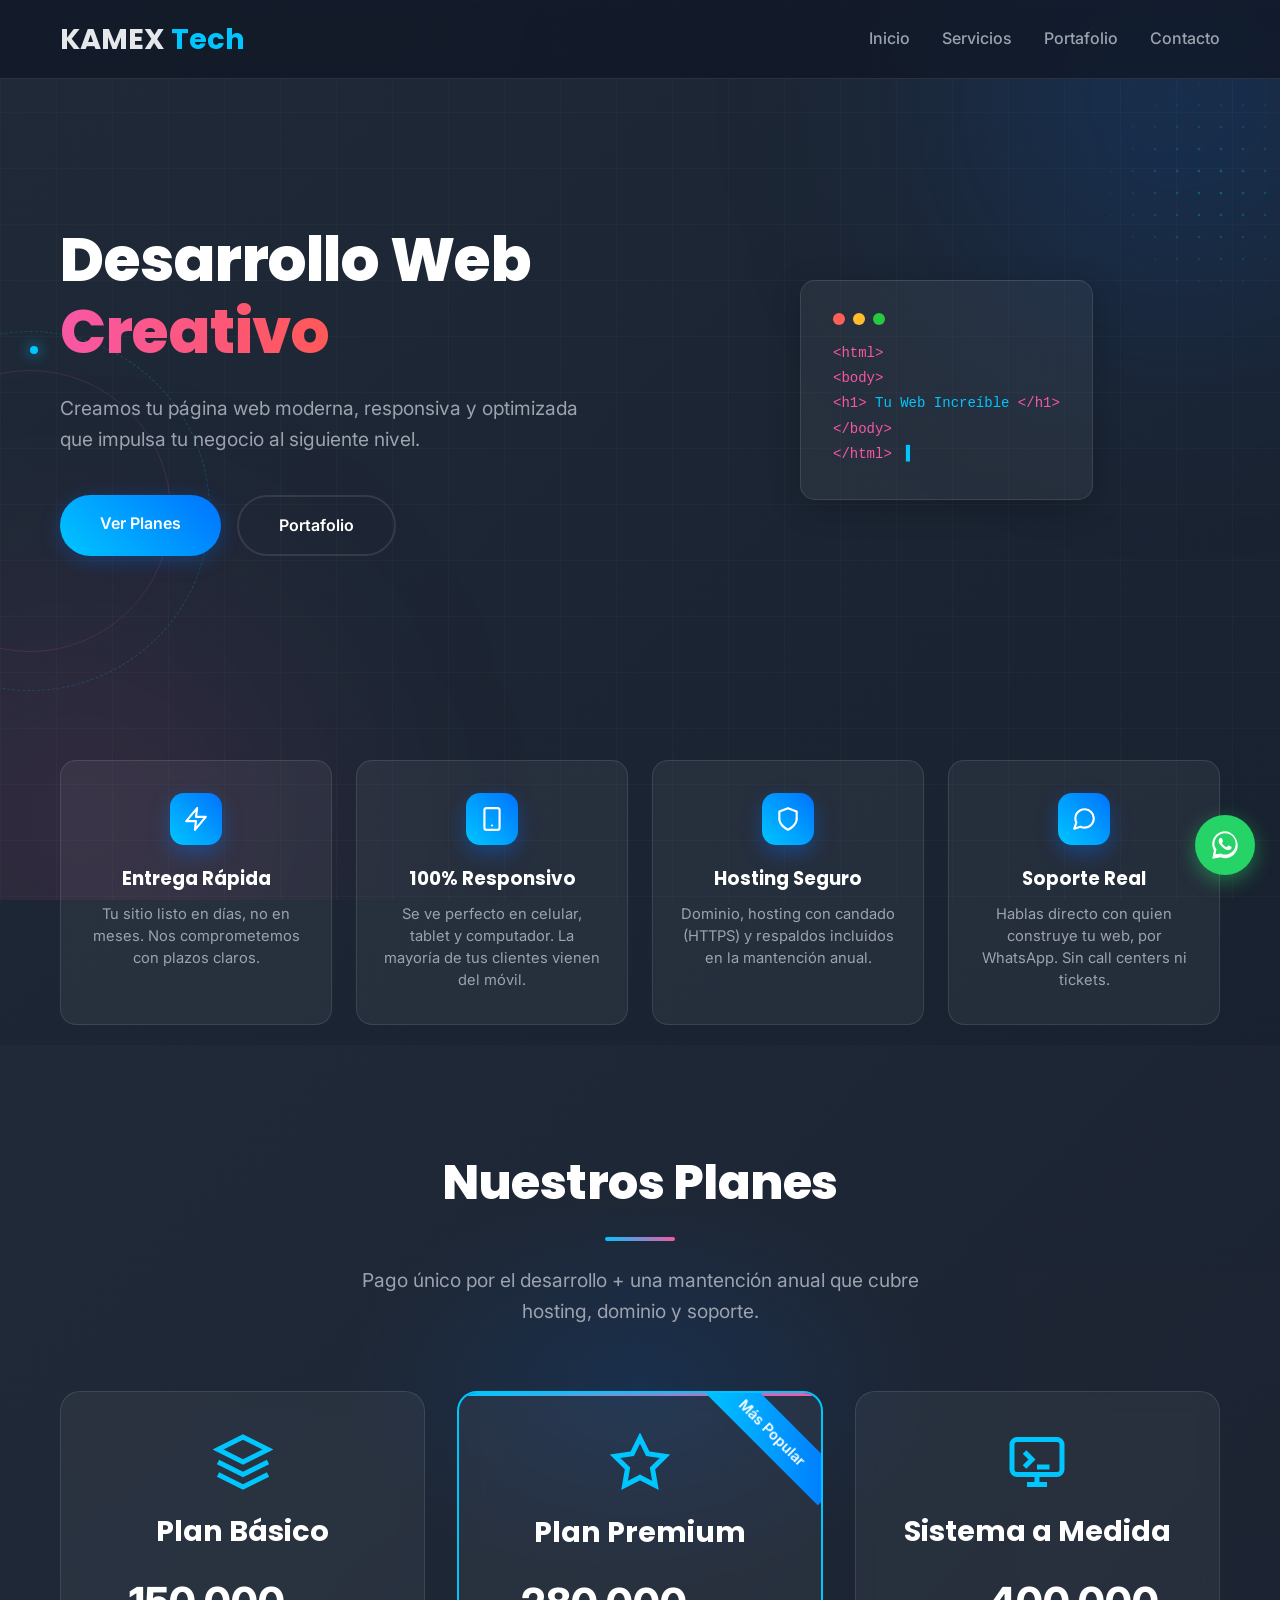
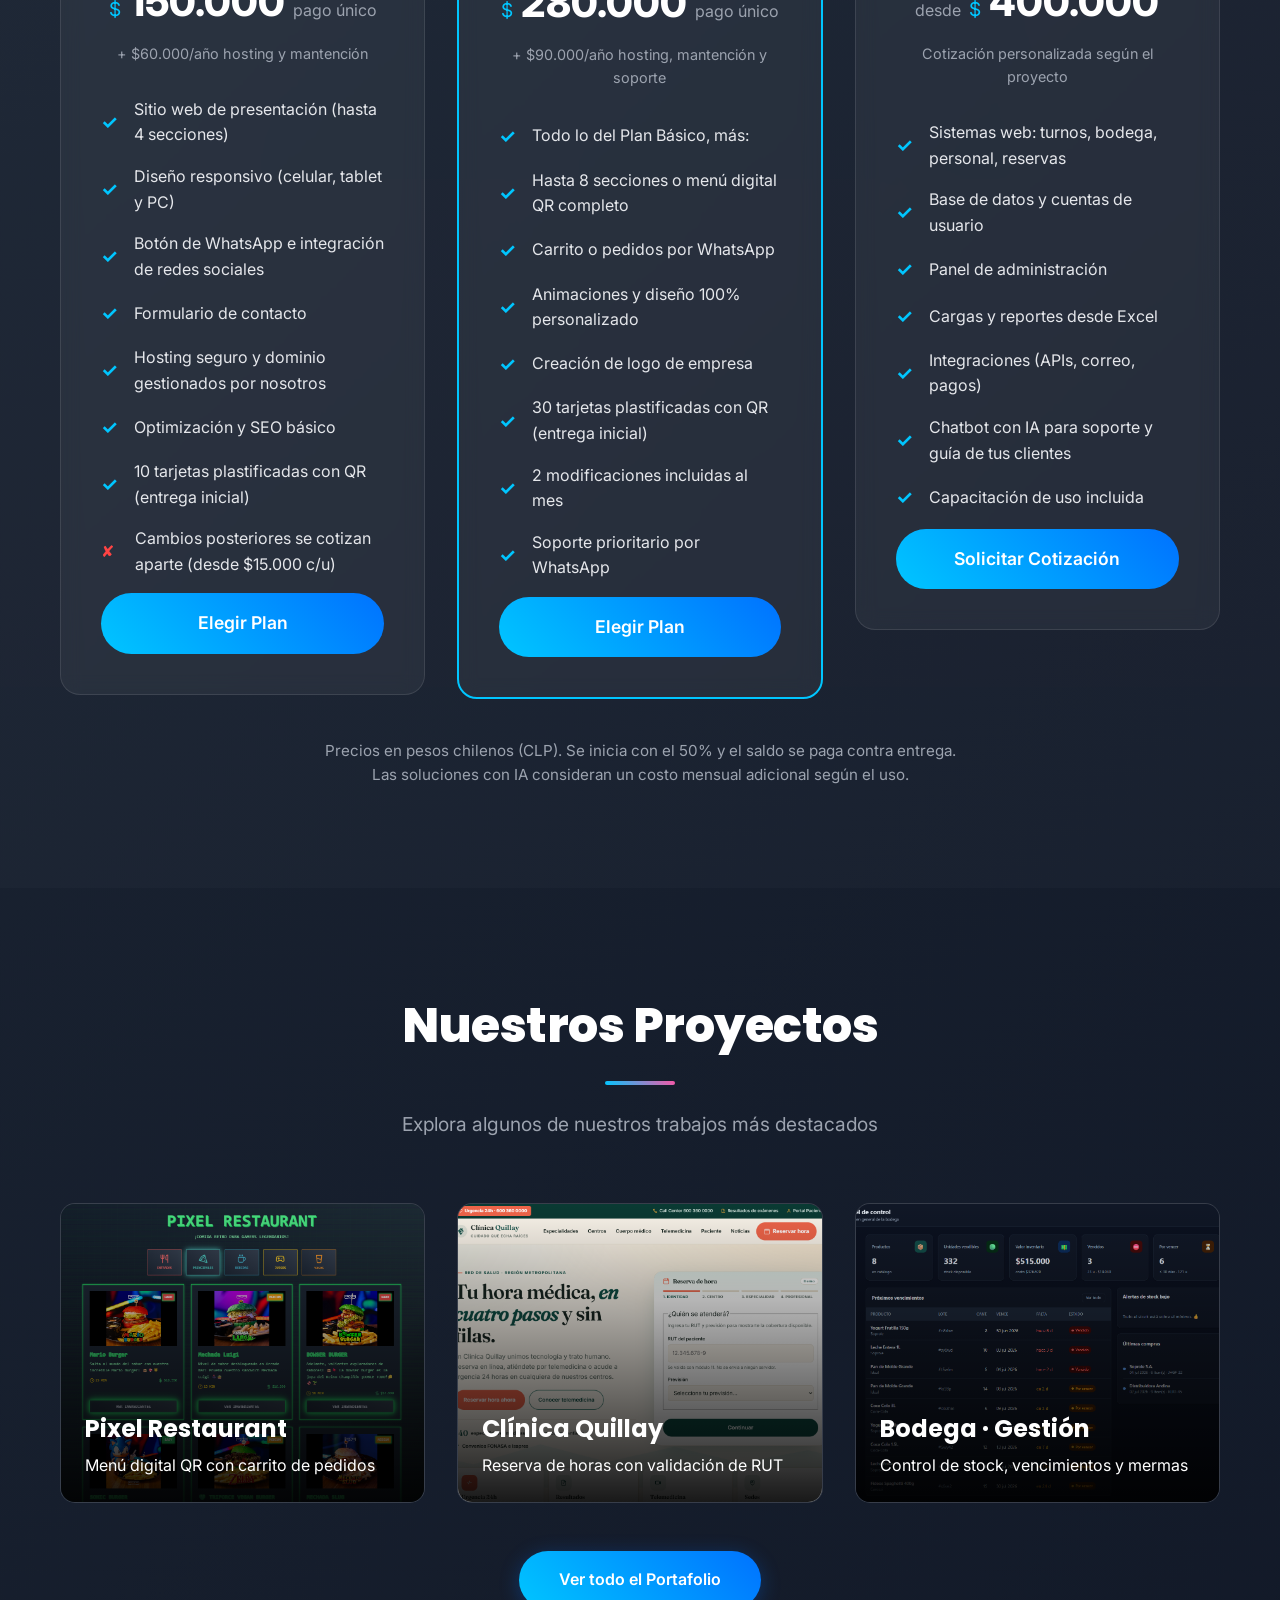
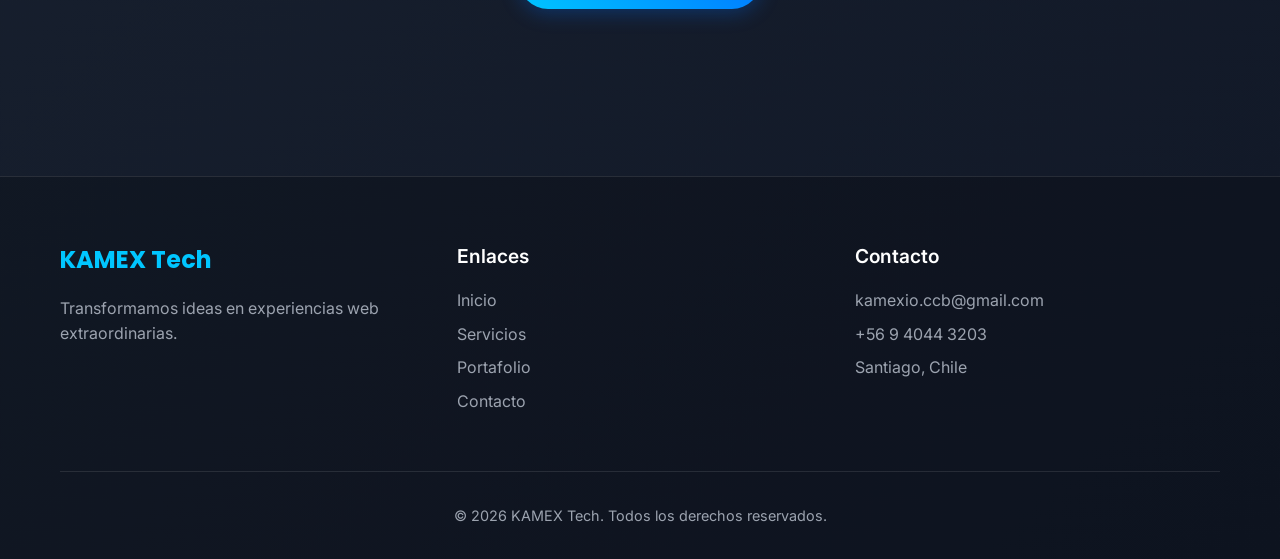
==== index.html @ 1d1eb5c8 "KAMEX Tech: sitio de servicios de desarrollo web con portafolio de proyectos" ====
<!doctype html>
<html lang="es">
	<head>
		<meta charset="UTF-8" />
		<link rel="icon" type="image/png" href="favicon.png" />
		<meta name="viewport" content="width=device-width, initial-scale=1.0" />
		<title>KAMEX Tech - Desarrollo Web y Sistemas a Medida</title>
		<meta name="description" content="Creamos tu página web moderna, responsiva y optimizada: menús digitales QR, sitios comerciales y sistemas de gestión a medida. Santiago, Chile." />
		<meta property="og:title" content="KAMEX Tech - Desarrollo Web y Sistemas a Medida" />
		<meta property="og:description" content="Creamos tu página web moderna, responsiva y optimizada: menús digitales QR, sitios comerciales y sistemas de gestión a medida." />
		<link rel="preconnect" href="https://fonts.googleapis.com">
		<link rel="preconnect" href="https://fonts.gstatic.com" crossorigin>
		<link href="https://fonts.googleapis.com/css2?family=Inter:wght@400;500;600&family=Poppins:wght@600;700;800&display=swap" rel="stylesheet">
		<link rel="stylesheet" href="styles.css?v=5">
	</head>
	<body>
		<div class="background-animation">
			<div class="code-particle">HTML</div>
			<div class="code-particle">CSS</div>
			<div class="code-particle">JS</div>
			<div class="code-particle">React</div>
			<div class="code-particle">Node.js</div>
			<div class="code-particle">PHP</div>
			<div class="code-particle">Python</div>
			<div class="code-particle">Vue</div>
			<div class="code-particle">Angular</div>
			<div class="code-particle">TypeScript</div>
			<div class="code-particle">&lt;/&gt;</div>
			<div class="code-particle">{}</div>
			<div class="code-particle">[]</div>
			<div class="code-particle">()</div>
		</div>

		<header class="header">
			<nav class="nav container">
				<a href="index.html" class="logo">
					<span class="logo-text">KAMEX</span>
					<span class="logo-accent">Tech</span>
				</a>
				<ul class="nav-menu">
					<li><a href="index.html#inicio" class="nav-link">Inicio</a></li>
					<li><a href="index.html#servicios" class="nav-link">Servicios</a></li>
					<li><a href="portfolio.html" class="nav-link">Portafolio</a></li>
					<li><a href="contacto.html" class="nav-link">Contacto</a></li>
				</ul>
				<div class="mobile-menu-toggle">
					<div class="line1"></div>
					<div class="line2"></div>
					<div class="line3"></div>
				</div>
			</nav>
		</header>

		<main>
			<section id="inicio" class="hero">
				<div class="hero-deco deco-ring" aria-hidden="true"></div>
				<div class="hero-deco deco-dots" aria-hidden="true"></div>
				<div class="hero-content container">
					<div class="hero-text">
						<h1 class="hero-title">
							Desarrollo Web
							<span class="gradient-text">Creativo</span>
						</h1>
						<p class="hero-subtitle">
							Creamos tu página web moderna, responsiva y optimizada que impulsa tu negocio al siguiente nivel.
						</p>
						<div class="hero-buttons">
							<a href="#servicios" class="btn btn-primary">Ver Planes</a>
							<a href="portfolio.html" class="btn btn-secondary">Portafolio</a>
						</div>
					</div>
					<div class="hero-visual">
						<div class="floating-card">
							<div class="card-header">
								<div class="card-dots">
									<span class="dot-style red"></span>
									<span class="dot-style yellow"></span>
									<span class="dot-style green"></span>
								</div>
							</div>
							<div class="card-content">
								<div class="code-line">
									<span class="code-tag">&lt;html&gt;</span>
								</div>
								<div class="code-line">
									<span class="code-indent">  </span>
									<span class="code-tag">&lt;body&gt;</span>
								</div>
								<div class="code-line">
									<span class="code-indent">    </span>
									<span class="code-tag">&lt;h1&gt;</span>
									<span class="code-text">Tu Web Increíble</span>
									<span class="code-tag">&lt;/h1&gt;</span>
								</div>
								<div class="code-line">
									<span class="code-indent">  </span>
									<span class="code-tag">&lt;/body&gt;</span>
								</div>
								<div class="code-line">
									<span class="code-tag">&lt;/html&gt;</span>
								</div>
							</div>
						</div>
					</div>
				</div>
			</section>

			<section class="benefits">
				<div class="container">
					<div class="benefits-grid">
						<div class="benefit-card">
							<div class="benefit-icon">
								<svg viewBox="0 0 24 24" fill="none" stroke="currentColor" stroke-width="2" stroke-linecap="round" stroke-linejoin="round"><polygon points="13 2 3 14 12 14 11 22 21 10 12 10 13 2"/></svg>
							</div>
							<h3>Entrega Rápida</h3>
							<p>Tu sitio listo en días, no en meses. Nos comprometemos con plazos claros.</p>
						</div>
						<div class="benefit-card">
							<div class="benefit-icon">
								<svg viewBox="0 0 24 24" fill="none" stroke="currentColor" stroke-width="2" stroke-linecap="round" stroke-linejoin="round"><rect x="5" y="2" width="14" height="20" rx="2" ry="2"/><line x1="12" y1="18" x2="12" y2="18"/></svg>
							</div>
							<h3>100% Responsivo</h3>
							<p>Se ve perfecto en celular, tablet y computador. La mayoría de tus clientes vienen del móvil.</p>
						</div>
						<div class="benefit-card">
							<div class="benefit-icon">
								<svg viewBox="0 0 24 24" fill="none" stroke="currentColor" stroke-width="2" stroke-linecap="round" stroke-linejoin="round"><path d="M12 22s8-4 8-10V5l-8-3-8 3v7c0 6 8 10 8 10z"/></svg>
							</div>
							<h3>Hosting Seguro</h3>
							<p>Dominio, hosting con candado (HTTPS) y respaldos incluidos en la mantención anual.</p>
						</div>
						<div class="benefit-card">
							<div class="benefit-icon">
								<svg viewBox="0 0 24 24" fill="none" stroke="currentColor" stroke-width="2" stroke-linecap="round" stroke-linejoin="round"><path d="M21 11.5a8.38 8.38 0 0 1-.9 3.8 8.5 8.5 0 0 1-7.6 4.7 8.38 8.38 0 0 1-3.8-.9L3 21l1.9-5.7a8.38 8.38 0 0 1-.9-3.8 8.5 8.5 0 0 1 4.7-7.6 8.38 8.38 0 0 1 3.8-.9h.5a8.48 8.48 0 0 1 8 8v.5z"/></svg>
							</div>
							<h3>Soporte Real</h3>
							<p>Hablas directo con quien construye tu web, por WhatsApp. Sin call centers ni tickets.</p>
						</div>
					</div>
				</div>
			</section>

			<section id="servicios" class="services">
				<div class="container">
					<h2 class="section-title">Nuestros Planes</h2>
					<p class="section-subtitle">Pago único por el desarrollo + una mantención anual que cubre hosting, dominio y soporte.</p>

					<div class="plans-grid">
						<div class="plan-card basic">
							<div class="plan-header">
								<div class="plan-icon">
									<svg viewBox="0 0 24 24" fill="none" stroke="currentColor" stroke-width="2">
										<path d="M12 2L2 7l10 5 10-5-10-5z"/>
										<path d="M2 17l10 5 10-5"/>
										<path d="M2 12l10 5 10-5"/>
									</svg>
								</div>
								<h3 class="plan-name">Plan Básico</h3>
								<div class="plan-price">
									<span class="currency">$</span>
									<span class="amount">150.000</span>
									<span class="period">pago único</span>
								</div>
								<p class="plan-price-note">+ $60.000/año hosting y mantención</p>
							</div>
							<div class="plan-features">
								<ul class="features-list">
									<li class="feature"><span class="check">✓</span>Sitio web de presentación (hasta 4 secciones)</li>
									<li class="feature"><span class="check">✓</span>Diseño responsivo (celular, tablet y PC)</li>
									<li class="feature"><span class="check">✓</span>Botón de WhatsApp e integración de redes sociales</li>
									<li class="feature"><span class="check">✓</span>Formulario de contacto</li>
									<li class="feature"><span class="check">✓</span>Hosting seguro y dominio gestionados por nosotros</li>
									<li class="feature"><span class="check">✓</span>Optimización y SEO básico</li>
									<li class="feature"><span class="check">✓</span>10 tarjetas plastificadas con QR (entrega inicial)</li>
									<li class="feature"><span class="cross">✘</span>Cambios posteriores se cotizan aparte (desde $15.000 c/u)</li>
								</ul>
							</div>
							<a href="contacto.html" class="plan-button">Elegir Plan</a>
						</div>

						<div class="plan-card premium featured">
							<div class="featured-badge">Más Popular</div>
							<div class="plan-header">
								<div class="plan-icon">
									<svg viewBox="0 0 24 24" fill="none" stroke="currentColor" stroke-width="2">
										<polygon points="12,2 15.09,8.26 22,9.27 17,14.14 18.18,21.02 12,17.77 5.82,21.02 7,14.14 2,9.27 8.91,8.26"/>
									</svg>
								</div>
								<h3 class="plan-name">Plan Premium</h3>
								<div class="plan-price">
									<span class="currency">$</span>
									<span class="amount">280.000</span>
									<span class="period">pago único</span>
								</div>
								<p class="plan-price-note">+ $90.000/año hosting, mantención y soporte</p>
							</div>
							<div class="plan-features">
								<ul class="features-list">
									<li class="feature"><span class="check">✓</span>Todo lo del Plan Básico, más:</li>
									<li class="feature"><span class="check">✓</span>Hasta 8 secciones o menú digital QR completo</li>
									<li class="feature"><span class="check">✓</span>Carrito o pedidos por WhatsApp</li>
									<li class="feature"><span class="check">✓</span>Animaciones y diseño 100% personalizado</li>
									<li class="feature"><span class="check">✓</span>Creación de logo de empresa</li>
									<li class="feature"><span class="check">✓</span>30 tarjetas plastificadas con QR (entrega inicial)</li>
									<li class="feature"><span class="check">✓</span>2 modificaciones incluidas al mes</li>
									<li class="feature"><span class="check">✓</span>Soporte prioritario por WhatsApp</li>
								</ul>
							</div>
							<a href="contacto.html" class="plan-button">Elegir Plan</a>
						</div>

						<div class="plan-card custom">
							<div class="plan-header">
								<div class="plan-icon">
									<svg viewBox="0 0 24 24" fill="none" stroke="currentColor" stroke-width="2">
										<rect x="2" y="3" width="20" height="14" rx="2"/>
										<line x1="8" y1="21" x2="16" y2="21"/>
										<line x1="12" y1="17" x2="12" y2="21"/>
										<polyline points="7 8 10 11 7 14"/>
										<line x1="12" y1="14" x2="17" y2="14"/>
									</svg>
								</div>
								<h3 class="plan-name">Sistema a Medida</h3>
								<div class="plan-price">
									<span class="period">desde</span>
									<span class="currency">$</span>
									<span class="amount">400.000</span>
								</div>
								<p class="plan-price-note">Cotización personalizada según el proyecto</p>
							</div>
							<div class="plan-features">
								<ul class="features-list">
									<li class="feature"><span class="check">✓</span>Sistemas web: turnos, bodega, personal, reservas</li>
									<li class="feature"><span class="check">✓</span>Base de datos y cuentas de usuario</li>
									<li class="feature"><span class="check">✓</span>Panel de administración</li>
									<li class="feature"><span class="check">✓</span>Cargas y reportes desde Excel</li>
									<li class="feature"><span class="check">✓</span>Integraciones (APIs, correo, pagos)</li>
									<li class="feature"><span class="check">✓</span>Chatbot con IA para soporte y guía de tus clientes</li>
									<li class="feature"><span class="check">✓</span>Capacitación de uso incluida</li>
								</ul>
							</div>
							<a href="contacto.html" class="plan-button">Solicitar Cotización</a>
						</div>
					</div>

					<p class="plans-note">Precios en pesos chilenos (CLP). Se inicia con el 50% y el saldo se paga contra entrega.<br>Las soluciones con IA consideran un costo mensual adicional según el uso.</p>
				</div>
			</section>

			<section id="portafolio" class="portfolio">
				<div class="container">
					<h2 class="section-title">Nuestros Proyectos</h2>
					<p class="section-subtitle">Explora algunos de nuestros trabajos más destacados</p>

					<div class="portfolio-grid-home">
						<a href="portfolio.html" class="portfolio-item">
							<div class="portfolio-image"
							style="background-image: url('Imagenes portafolio/ArcadeBar.png');">
								<div class="portfolio-overlay">
									<div class="portfolio-info">
										<h3>Pixel Restaurant</h3>
										<p>Menú digital QR con carrito de pedidos</p>
									</div>
								</div>
							</div>
						</a>

						<a href="portfolio.html" class="portfolio-item">
							<div class="portfolio-image"
							style="background-image: url('Imagenes portafolio/hospital.png');">
								<div class="portfolio-overlay">
									<div class="portfolio-info">
										<h3>Clínica Quillay</h3>
										<p>Reserva de horas con validación de RUT</p>
									</div>
								</div>
							</div>
						</a>

						<a href="portfolio.html" class="portfolio-item">
							<div class="portfolio-image"
							style="background-image: url('Imagenes portafolio/GestorBodega.png');">
								<div class="portfolio-overlay">
									<div class="portfolio-info">
										<h3>Bodega · Gestión</h3>
										<p>Control de stock, vencimientos y mermas</p>
									</div>
								</div>
							</div>
						</a>
					</div>
					<div class="portfolio-cta">
						<a href="portfolio.html" class="btn btn-primary">Ver todo el Portafolio</a>
					</div>
				</div>
			</section>
		</main>

		<footer class="footer">
			<div class="container">
				<div class="footer-content">
					<div class="footer-section">
						<a href="index.html" class="footer-logo">
							<span class="logo-text">KAMEX</span>
							<span class="logo-accent">Tech</span>
						</a>
						<p class="footer-description">
							Transformamos ideas en experiencias web extraordinarias.
						</p>
					</div>
					<div class="footer-section">
						<span class="footer-title">Enlaces</span>
						<ul class="footer-links">
							<li><a href="index.html#inicio">Inicio</a></li>
							<li><a href="index.html#servicios">Servicios</a></li>
							<li><a href="portfolio.html">Portafolio</a></li>
							<li><a href="contacto.html">Contacto</a></li>
						</ul>
					</div>
					<div class="footer-section">
						<span class="footer-title">Contacto</span>
						<ul class="footer-links">
							<li>kamexio.ccb@gmail.com</li>
							<li>+56 9 4044 3203</li>
							<li>Santiago, Chile</li>
						</ul>
					</div>
				</div>
				<div class="footer-bottom">
					<p>&copy; 2026 KAMEX Tech. Todos los derechos reservados.</p>
				</div>
			</div>
		</footer>

		<a href="https://wa.me/56940443203?text=Hola%20KAMEX%2C%20quiero%20cotizar%20una%20p%C3%A1gina%20web" class="whatsapp-float" target="_blank" rel="noopener noreferrer" aria-label="Escríbenos por WhatsApp">
			<svg viewBox="0 0 32 32" fill="currentColor" xmlns="http://www.w3.org/2000/svg"><path d="M16 3C9.4 3 4 8.4 4 15c0 2.1.6 4.2 1.6 6L4 29l8.2-1.5c1.2.6 2.5.9 3.8.9 6.6 0 12-5.4 12-12S22.6 3 16 3zm0 22c-1.2 0-2.4-.3-3.5-.8l-.6-.3-4.9.9 1-4.7-.3-.6C6.6 18 6 16.5 6 15 6 9.5 10.5 5 16 5s10 4.5 10 10-4.5 10-10 10zm5.5-7.5c-.3-.2-1.8-.9-2-1-.3-.1-.5-.2-.7.2s-.8 1-.9 1.1c-.2.2-.3.2-.6.1-.3-.2-1.3-.5-2.4-1.5-.9-.8-1.5-1.8-1.7-2.1-.2-.3 0-.5.1-.6l.5-.5c.2-.2.2-.3.3-.5.1-.2 0-.4 0-.5-.1-.2-.7-1.7-1-2.3-.2-.6-.5-.5-.7-.5h-.6c-.2 0-.5.1-.8.4-.3.3-1 1-1 2.5s1.1 2.9 1.2 3.1c.2.2 2.1 3.2 5.1 4.5.7.3 1.3.5 1.7.6.7.2 1.4.2 1.9.1.6-.1 1.8-.7 2-1.4.3-.7.3-1.3.2-1.4-.1-.1-.3-.2-.6-.3z"/></svg>
		</a>

		<script src="script.js?v=4"></script>
	</body>
</html>
---- styles.css ----
/* Reset y configuración base */
* {
  margin: 0;
  padding: 0;
  box-sizing: border-box;
}

/* Se registran como <color> para que el navegador pueda interpolarlas
   suavemente en la animación de abajo (sin esto, el cambio sería un salto brusco) */
@property --primary-color {
  syntax: '<color>';
  inherits: true;
  initial-value: #00c6ff;
}
@property --secondary-color {
  syntax: '<color>';
  inherits: true;
  initial-value: #0072ff;
}

:root {
  --primary-color: #00c6ff;
  --secondary-color: #0072ff;
  --accent-color: #f857a6;
  --accent-color-2: #ff5858;
  --bg-gradient: linear-gradient(135deg, #1f2937 0%, #111827 100%);
  --text-color: #e5e7eb;
  --text-muted-color: #9ca3af;
  --card-bg: rgba(255, 255, 255, 0.05);
  --card-border: rgba(255, 255, 255, 0.1);
  --header-bg: rgba(17, 24, 39, 0.8);
  animation: colorPulse 8s ease infinite;
}

/* Todo lo que usa --primary-color/--secondary-color (textos, íconos, bordes,
   botones) respira entre azul y rosa/rojo al mismo ritmo que "Creativo" */
@keyframes colorPulse {
  0%,
  100% {
    --primary-color: #00c6ff;
    --secondary-color: #0072ff;
  }
  50% {
    --primary-color: #f857a6;
    --secondary-color: #ff5858;
  }
}

html {
  scroll-behavior: smooth;
  scroll-padding-top: 90px;
  scrollbar-color: #0072ff #0d1220;
  scrollbar-width: thin;
}

body {
  font-family: 'Inter', 'Segoe UI', 'Roboto', 'Helvetica Neue', sans-serif;
  line-height: 1.6;
  color: var(--text-color);
  overflow-x: hidden;
  background: var(--bg-gradient);
  -webkit-font-smoothing: antialiased;
  -moz-osx-font-smoothing: grayscale;
  text-rendering: optimizeLegibility;
}

/* Grilla técnica sutil que rellena todo el fondo */
body::before {
  content: '';
  position: fixed;
  inset: 0;
  background-image:
    linear-gradient(rgba(255, 255, 255, 0.025) 1px, transparent 1px),
    linear-gradient(90deg, rgba(255, 255, 255, 0.025) 1px, transparent 1px);
  background-size: 56px 56px;
  pointer-events: none;
  z-index: -2;
}

::selection {
  background: rgba(0, 198, 255, 0.35);
  color: #fff;
}

/* Scrollbar personalizada */
::-webkit-scrollbar {
  width: 10px;
}
::-webkit-scrollbar-track {
  background: #0d1220;
}
::-webkit-scrollbar-thumb {
  background: linear-gradient(180deg, var(--primary-color), var(--secondary-color));
  border-radius: 5px;
}
::-webkit-scrollbar-thumb:hover {
  background: var(--primary-color);
}

h1, h2, h3,
.logo,
.footer-logo,
.hero-title,
.section-title,
.plan-name {
  font-family: 'Poppins', 'Segoe UI', sans-serif;
}

.container {
  max-width: 1200px;
  margin: 0 auto;
  padding: 0 20px;
}

a {
  text-decoration: none;
  color: var(--primary-color);
  transition: color 0.3s ease;
}

a:hover {
  color: var(--accent-color);
}

/* Animación de fondo */
.background-animation {
  position: fixed;
  top: 0;
  left: 0;
  width: 100%;
  height: 100%;
  z-index: -1;
  overflow: hidden;
  pointer-events: none; /* no interfiere con clicks */
  background: transparent; /* ✅ no tapa el fondo */
}

/* Orbes de luz difusa en las esquinas — rellenan los costados en PC */
.background-animation::before,
.background-animation::after {
  content: '';
  position: absolute;
  width: 560px;
  height: 560px;
  border-radius: 50%;
  filter: blur(130px);
}
.background-animation::before {
  top: -180px;
  right: -180px;
  background: radial-gradient(circle, rgba(0, 114, 255, 0.28), transparent 70%);
}
.background-animation::after {
  bottom: -200px;
  left: -200px;
  background: radial-gradient(circle, rgba(248, 87, 166, 0.2), transparent 70%);
}

.code-particle {
  position: absolute;
  top: -50px; /* empiezan arriba */
  font-family: 'Fira Code', 'Courier New', monospace;
  font-size: 0.8rem;
  color: rgba(0, 198, 255, 0.38);
  text-shadow: 0 0 14px rgba(0, 198, 255, 0.25);
  opacity: 0.45;
  animation: fall linear infinite;
}

/* Animación de caída */
@keyframes fall {
  from {
    transform: translateY(-50px);
    opacity: 0.45;
  }
  to {
    transform: translateY(110vh);
    opacity: 0;
  }
}

/* Header */
.header {
  position: fixed;
  top: 0;
  left: 0;
  width: 100%;
  background: var(--header-bg);
  backdrop-filter: blur(10px);
  z-index: 1000;
  padding: 1rem 0;
  transition: background-color 0.3s ease, box-shadow 0.3s ease;
  border-bottom: 1px solid var(--card-border);
}

.header.scrolled {
  box-shadow: 0 2px 20px rgba(0, 0, 0, 0.2);
}

.nav {
  display: flex;
  justify-content: space-between;
  align-items: center;
}

.logo {
  font-size: 1.8rem;
  font-weight: bold;
  color: var(--text-color);
}

.logo-accent {
  color: var(--primary-color);
}

.nav-menu {
  display: flex;
  list-style: none;
  gap: 2rem;
}

.nav-link {
  color: var(--text-muted-color);
  font-weight: 500;
  transition: color 0.3s ease;
  position: relative;
  padding-bottom: 5px;
}

.nav-link:hover,
.nav-link.active {
  color: var(--text-color);
}

.nav-link::after {
  content: '';
  position: absolute;
  bottom: 0;
  left: 0;
  width: 0;
  height: 2px;
  background: linear-gradient(90deg, var(--primary-color), var(--accent-color));
  border-radius: 2px;
  transition: width 0.3s ease;
}

.nav-link:hover::after,
.nav-link.active::after {
  width: 100%;
}

.mobile-menu-toggle {
  display: none;
  flex-direction: column;
  gap: 5px;
  cursor: pointer;
  z-index: 1001;
}

.mobile-menu-toggle div {
  width: 25px;
  height: 3px;
  background-color: var(--text-color);
  border-radius: 3px;
  transition: all 0.3s ease;
}

.mobile-menu-toggle.active .line1 {
  transform: rotate(-45deg) translate(-5px, 6px);
}
.mobile-menu-toggle.active .line2 {
  opacity: 0;
}
.mobile-menu-toggle.active .line3 {
  transform: rotate(45deg) translate(-5px, -6px);
}

/* Hero Section */
.hero {
  min-height: 80vh;
  display: flex;
  align-items: center;
  padding: 120px 0 60px;
  position: relative;
}
.hero-content {
  position: relative;
  z-index: 1;
}

/* Decoración lateral del hero (solo PC) */
.hero-deco {
  position: absolute;
  pointer-events: none;
  z-index: 0;
}
.deco-ring {
  width: 360px;
  height: 360px;
  left: -150px;
  bottom: 4%;
  border: 1.5px dashed color-mix(in srgb, var(--primary-color) 22%, transparent);
  border-radius: 50%;
  animation: spinSlow 45s linear infinite;
}
.deco-ring::before {
  content: '';
  position: absolute;
  inset: 38px;
  border: 1px solid rgba(248, 87, 166, 0.16);
  border-radius: 50%;
}
.deco-ring::after {
  content: '';
  position: absolute;
  top: 14px;
  left: 50%;
  width: 8px;
  height: 8px;
  border-radius: 50%;
  background: var(--primary-color);
  box-shadow: 0 0 14px var(--primary-color);
}
.deco-dots {
  right: -50px;
  top: 10%;
  width: 230px;
  height: 230px;
  background-image: radial-gradient(rgba(0, 198, 255, 0.35) 1.5px, transparent 1.6px);
  background-size: 22px 22px;
  -webkit-mask-image: radial-gradient(circle at center, black, transparent 75%);
  mask-image: radial-gradient(circle at center, black, transparent 75%);
  animation: floatCard 9s ease-in-out infinite;
}
@keyframes spinSlow {
  to {
    transform: rotate(360deg);
  }
}
@keyframes fadeUp {
  from {
    opacity: 0;
    transform: translateY(28px);
  }
  to {
    opacity: 1;
    transform: translateY(0);
  }
}

.hero-content {
  display: grid;
  grid-template-columns: 1fr 1fr;
  gap: 4rem;
  align-items: center;
}

.hero-title {
  font-size: 3.8rem;
  font-weight: 800;
  line-height: 1.2;
  letter-spacing: -0.5px;
  margin-bottom: 1.5rem;
  color: white;
  animation: fadeUp 0.8s cubic-bezier(0.22, 1, 0.36, 1) both;
}

.gradient-text {
  background: linear-gradient(90deg, var(--accent-color), var(--accent-color-2), var(--primary-color), var(--accent-color));
  background-size: 300% 100%;
  background-clip: text;
  -webkit-background-clip: text;
  -webkit-text-fill-color: transparent;
  animation: gradientShift 8s ease infinite;
}

@keyframes gradientShift {
  0%,
  100% {
    background-position: 0% 50%;
  }
  50% {
    background-position: 100% 50%;
  }
}

.hero-subtitle {
  font-size: 1.2rem;
  color: var(--text-muted-color);
  margin-bottom: 2.5rem;
  line-height: 1.6;
  animation: fadeUp 0.8s 0.15s cubic-bezier(0.22, 1, 0.36, 1) both;
}

.hero-buttons {
  display: flex;
  gap: 1rem;
  animation: fadeUp 0.8s 0.3s cubic-bezier(0.22, 1, 0.36, 1) both;
}

.btn {
  padding: 1rem 2.5rem;
  border: none;
  border-radius: 50px;
  font-size: 1rem;
  font-weight: 600;
  cursor: pointer;
  transition: all 0.3s ease;
  text-decoration: none;
  display: inline-block;
  text-align: center;
}

.btn-primary {
  background: linear-gradient(45deg, var(--primary-color), var(--secondary-color));
  color: white;
  box-shadow: 0 4px 20px rgba(0, 114, 255, 0.3);
}

.btn-primary:hover {
  transform: translateY(-3px);
  box-shadow: 0 8px 25px rgba(0, 114, 255, 0.5);
}

.btn-secondary {
  background: transparent;
  color: white;
  border: 2px solid var(--card-border);
}

.btn-secondary:hover {
  background: var(--card-bg);
  border-color: var(--primary-color);
  transform: translateY(-3px);
}

/* Destello que recorre los botones al pasar el mouse */
.btn,
.plan-button,
.portfolio-link-full {
  position: relative;
  overflow: hidden;
}
.btn-primary::after,
.plan-button::after,
.portfolio-link-full::after {
  content: '';
  position: absolute;
  top: 0;
  left: -80%;
  width: 50%;
  height: 100%;
  background: linear-gradient(100deg, transparent, rgba(255, 255, 255, 0.35), transparent);
  transform: skewX(-20deg);
  transition: left 0.55s ease;
  pointer-events: none;
}
.btn-primary:hover::after,
.plan-button:hover::after,
.portfolio-link-full:hover::after {
  left: 130%;
}

.hero-visual {
  display: flex;
  justify-content: center;
  align-items: center;
  perspective: 900px;
  animation:
    fadeUp 1s 0.45s cubic-bezier(0.22, 1, 0.36, 1) both,
    floatCard 7s 1.6s ease-in-out infinite;
}

.floating-card {
  background: var(--card-bg);
  backdrop-filter: blur(10px);
  border-radius: 15px;
  padding: 2rem;
  border: 1px solid var(--card-border);
  box-shadow: 0 8px 32px rgba(0, 0, 0, 0.2);
  transition: transform 0.25s ease;
  will-change: transform;
}

@keyframes floatCard {
  0%,
  100% {
    transform: translateY(0px);
  }
  50% {
    transform: translateY(-20px);
  }
}

.card-header {
  display: flex;
  justify-content: flex-start;
  margin-bottom: 1rem;
}
.card-dots {
  display: flex;
  gap: 8px;
}
.dot-style {
  width: 12px;
  height: 12px;
  border-radius: 50%;
}
.dot-style.red {
  background: #ff5f56;
}
.dot-style.yellow {
  background: #ffbd2e;
}
.dot-style.green {
  background: #27ca3f;
}
.card-content {
  font-family: 'Fira Code', 'Courier New', monospace;
  font-size: 14px;
  line-height: 1.8;
}
.code-tag {
  color: var(--accent-color);
}
.code-text {
  color: var(--primary-color);
}
.code-indent {
  color: var(--text-muted-color);
}
/* Cursor parpadeante en la tarjeta de código */
.card-content .code-line:last-child::after {
  content: '▍';
  margin-left: 6px;
  color: var(--primary-color);
  animation: blink 1.1s steps(1) infinite;
}
@keyframes blink {
  50% {
    opacity: 0;
  }
}

/* General Section Styling */
.section-title {
  font-size: 3rem;
  font-weight: 800;
  letter-spacing: -0.5px;
  text-align: center;
  margin-bottom: 1.5rem;
  color: white;
  position: relative;
}
.section-title::after {
  content: '';
  display: block;
  width: 70px;
  height: 4px;
  margin: 1rem auto 0;
  border-radius: 4px;
  background: linear-gradient(45deg, var(--primary-color), var(--accent-color));
}

.section-subtitle {
  font-size: 1.2rem;
  text-align: center;
  color: var(--text-muted-color);
  margin-bottom: 4rem;
  max-width: 600px;
  margin-left: auto;
  margin-right: auto;
}

/* Benefits Section */
.benefits {
  padding: 40px 0 20px;
}
.benefits-grid {
  display: grid;
  grid-template-columns: repeat(4, 1fr);
  gap: 1.5rem;
}
.benefit-card {
  background: var(--card-bg);
  border: 1px solid var(--card-border);
  border-radius: 16px;
  padding: 2rem 1.5rem;
  text-align: center;
  transition: transform 0.3s ease, border-color 0.3s ease, box-shadow 0.3s ease;
}
.benefit-card:hover {
  transform: translateY(-6px);
  border-color: var(--primary-color);
  box-shadow: 0 15px 30px rgba(0, 0, 0, 0.25);
}
.benefit-icon {
  width: 52px;
  height: 52px;
  margin: 0 auto 1.2rem;
  display: flex;
  align-items: center;
  justify-content: center;
  border-radius: 14px;
  color: white;
  background: linear-gradient(45deg, var(--primary-color), var(--secondary-color));
  box-shadow: 0 8px 20px rgba(0, 114, 255, 0.35);
}
.benefit-icon svg {
  width: 26px;
  height: 26px;
}
.benefit-icon {
  transition: transform 0.3s ease;
}
.benefit-card:hover .benefit-icon {
  transform: scale(1.1) rotate(-5deg);
}
.benefit-card h3 {
  color: white;
  font-size: 1.15rem;
  margin-bottom: 0.6rem;
}
.benefit-card p {
  color: var(--text-muted-color);
  font-size: 0.92rem;
  line-height: 1.5;
}

/* Services Section */
.services {
  padding: 100px 0;
  background: rgba(255, 255, 255, 0.02);
  position: relative;
}
.services::before {
  content: '';
  position: absolute;
  top: 10%;
  left: 50%;
  transform: translateX(-50%);
  width: 600px;
  max-width: 90%;
  height: 400px;
  background: radial-gradient(ellipse at center, rgba(0, 114, 255, 0.12), transparent 70%);
  pointer-events: none;
  z-index: 0;
}
.services .container {
  position: relative;
  z-index: 1;
}
.plans-grid {
  display: grid;
  grid-template-columns: repeat(3, 1fr);
  gap: 2rem;
  max-width: 1200px;
  margin: 0 auto;
  align-items: start;
}
.plan-card {
  background: var(--card-bg);
  backdrop-filter: blur(10px);
  border-radius: 20px;
  padding: 2.5rem;
  border: 1px solid var(--card-border);
  transition: all 0.3s ease;
  position: relative;
  overflow: hidden;
}
.plan-card:hover {
  transform: translateY(-10px);
  box-shadow: 0 20px 40px rgba(0, 0, 0, 0.3);
  border-color: var(--primary-color);
}
/* Barra superior degradada al pasar el mouse */
.plan-card::before {
  content: '';
  position: absolute;
  top: 0;
  left: 0;
  right: 0;
  height: 3px;
  background: linear-gradient(90deg, var(--primary-color), var(--accent-color));
  opacity: 0;
  transition: opacity 0.3s ease;
}
.plan-card:hover::before,
.plan-card.featured::before {
  opacity: 1;
}
.plan-card.featured {
  border: 2px solid var(--primary-color);
  transform: scale(1.05);
}
.featured-badge {
  position: absolute;
  top: 20px;
  right: -35px;
  background: linear-gradient(45deg, var(--primary-color), var(--secondary-color));
  color: white;
  padding: 8px 40px;
  font-size: 0.9rem;
  font-weight: 600;
  transform: rotate(45deg);
}
.plan-header {
  text-align: center;
  margin-bottom: 2rem;
}
.plan-icon {
  width: 60px;
  height: 60px;
  margin: 0 auto 1rem;
  color: var(--primary-color);
}
.plan-icon svg {
  width: 100%;
  height: 100%;
}
.plan-name {
  font-size: 1.8rem;
  font-weight: 700;
  color: white;
  margin-bottom: 1rem;
}
.plan-price {
  display: flex;
  align-items: baseline;
  justify-content: center;
  gap: 0.5rem;
}
.currency {
  font-size: 1.2rem;
  color: var(--primary-color);
}
.amount {
  font-size: 2.5rem;
  font-weight: 800;
  color: white;
}
.plan-price-note {
  margin-top: 0.5rem;
  font-size: 0.9rem;
  color: var(--text-muted-color);
}
.plans-note {
  text-align: center;
  margin-top: 2.5rem;
  color: var(--text-muted-color);
  font-size: 0.95rem;
}
.period {
  font-size: 1rem;
  color: var(--text-muted-color);
}
.features-list {
  list-style: none;
}
.feature {
  display: flex;
  align-items: center;
  gap: 1rem;
  margin-bottom: 1rem;
  color: var(--text-color);
}
.check {
  color: var(--primary-color);
  font-weight: bold;
  font-size: 1.2rem;
}
.plan-button {
  display: block;
  text-align: center;
  width: 100%;
  padding: 1rem;
  background: linear-gradient(45deg, var(--primary-color), var(--secondary-color));
  color: white;
  border: none;
  border-radius: 50px;
  font-size: 1.1rem;
  font-weight: 600;
  cursor: pointer;
  transition: all 0.3s ease;
}
.plan-button:hover {
  transform: translateY(-2px);
  box-shadow: 0 8px 25px rgba(0, 114, 255, 0.4);
}

/* Portfolio Section */
.portfolio {
  padding: 100px 0;
}
.portfolio-grid-home {
  display: grid;
  grid-template-columns: repeat(3, 1fr);
  gap: 2rem;
}
.portfolio-item {
  display: block;
  background: var(--card-bg);
  border-radius: 15px;
  overflow: hidden;
  border: 1px solid var(--card-border);
  transition: all 0.3s ease;
  height: 300px;
  position: relative;
}
.portfolio-item:hover {
  transform: translateY(-5px);
  box-shadow: 0 15px 30px rgba(0, 0, 0, 0.2);
}
.portfolio-image {
  height: 100%;
  background-size: cover;
  background-position: center;
  transition: transform 0.4s ease;
}
.portfolio-item:hover .portfolio-image {
  transform: scale(1.05);
}
.portfolio-overlay {
  position: absolute;
  inset: 0;
  background: linear-gradient(to top, rgba(0, 0, 0, 0.9), transparent);
  display: flex;
  align-items: flex-end;
  padding: 1.5rem;
  opacity: 1;
  transition: opacity 0.4s ease;
}
.portfolio-info {
  color: white;
}
.portfolio-info h3 {
  font-size: 1.5rem;
  margin-bottom: 0.25rem;
}
.portfolio-cta {
  text-align: center;
  margin-top: 3rem;
}

/* Portfolio Page */
.portfolio-page-section {
  padding: 120px 0 60px;
}
.portfolio-grid-full {
  display: grid;
  grid-template-columns: 1fr;
  gap: 4rem;
}
.portfolio-item-full {
  background: var(--card-bg);
  border-radius: 15px;
  overflow: hidden;
  border: 1px solid var(--card-border);
  display: grid;
  grid-template-columns: 1fr 1fr;
  align-items: center;
  transition: all 0.3s ease;
}
.portfolio-item-full:hover {
  border-color: var(--primary-color);
  box-shadow: 0 15px 30px rgba(0, 0, 0, 0.25);
}
.portfolio-item-full .portfolio-image {
  min-height: 320px;
  box-shadow: inset 0 0 0 1px rgba(255, 255, 255, 0.06);
}
.portfolio-item-full.cta-card {
  border: 2px dashed var(--primary-color);
}
.portfolio-content-full {
  padding: 2.5rem;
}
.portfolio-content-full h3 {
  font-size: 2rem;
  color: white;
  margin-bottom: 1rem;
}
.portfolio-content-full p {
  color: var(--text-muted-color);
  margin-bottom: 1.5rem;
}
.portfolio-tech {
  display: flex;
  flex-wrap: wrap;
  gap: 0.5rem;
  margin-bottom: 2rem;
}
.tech-tag {
  background: rgba(255, 255, 255, 0.1);
  color: var(--text-muted-color);
  padding: 0.3rem 0.8rem;
  border-radius: 15px;
  font-size: 0.8rem;
  font-weight: 500;
}
.portfolio-link-full {
  display: inline-block;
  font-weight: 600;
  color: white;
  padding: 0.7rem 1.8rem;
  border-radius: 50px;
  background: linear-gradient(45deg, var(--primary-color), var(--secondary-color));
  transition: all 0.3s ease;
}
.portfolio-link-full:hover {
  color: white;
  transform: translateY(-2px);
  box-shadow: 0 8px 25px rgba(0, 114, 255, 0.4);
}
.portfolio-badge {
  display: inline-block;
  padding: 0.25rem 0.9rem;
  border-radius: 50px;
  font-size: 0.78rem;
  font-weight: 600;
  letter-spacing: 0.03em;
  margin-bottom: 1rem;
}
.portfolio-badge.live {
  color: #34d399;
  background: rgba(52, 211, 153, 0.12);
  border: 1px solid rgba(52, 211, 153, 0.35);
}
.portfolio-badge.delivered {
  color: #a5b4fc;
  background: rgba(165, 180, 252, 0.12);
  border: 1px solid rgba(165, 180, 252, 0.35);
}
.portfolio-badge.dev {
  color: #fbbf24;
  background: rgba(251, 191, 36, 0.12);
  border: 1px solid rgba(251, 191, 36, 0.35);
}
.portfolio-item-full:nth-child(even) {
  grid-template-columns: 1fr 1fr;
}
.portfolio-item-full:nth-child(even) .portfolio-image {
  order: 2;
}

/* Contact Page */
.contact-section {
  padding: 120px 0 60px;
}
.contact-content {
  display: grid;
  grid-template-columns: 2fr 1fr;
  gap: 4rem;
  margin-top: 4rem;
}
.contact-form-wrapper {
  background: var(--card-bg);
  padding: 2.5rem;
  border-radius: 15px;
  border: 1px solid var(--card-border);
}
.contact-form .form-group {
  margin-bottom: 1.5rem;
}
.contact-form label {
  display: block;
  margin-bottom: 0.5rem;
  font-weight: 500;
  color: var(--text-muted-color);
}
.contact-form input,
.contact-form select,
.contact-form textarea {
  width: 100%;
  padding: 0.8rem 1rem;
  background: rgba(0, 0, 0, 0.2);
  border: 1px solid var(--card-border);
  border-radius: 8px;
  color: var(--text-color);
  font-size: 1rem;
  font-family: inherit;
  transition: border-color 0.3s, box-shadow 0.3s;
}
.contact-form select option {
  background: #111827;
  color: var(--text-color);
}
.contact-form input:focus,
.contact-form select:focus,
.contact-form textarea:focus {
  outline: none;
  border-color: var(--primary-color);
  box-shadow: 0 0 0 3px rgba(0, 198, 255, 0.3);
}
.contact-info-item {
  display: flex;
  align-items: flex-start;
  gap: 1.5rem;
  margin-bottom: 2rem;
}
.contact-info-icon {
  color: var(--primary-color);
  flex-shrink: 0;
  margin-top: 5px;
}
.contact-info-item h3 {
  margin-bottom: 0.25rem;
  color: white;
}
.contact-info-item p {
  color: var(--text-muted-color);
  line-height: 1.5;
}

/* Footer */
.footer {
  background: rgba(0, 0, 0, 0.2);
  padding: 4rem 0 2rem;
  border-top: 1px solid var(--card-border);
  margin-top: 60px;
}
.footer-content {
  display: grid;
  grid-template-columns: repeat(auto-fit, minmax(250px, 1fr));
  gap: 2rem;
  margin-bottom: 3rem;
}
.footer-section {
  color: white;
}
.footer-logo {
  font-size: 1.5rem;
  font-weight: bold;
  margin-bottom: 1rem;
  display: inline-block;
}
.footer-description {
  color: var(--text-muted-color);
  line-height: 1.6;
}
.footer-title {
  font-size: 1.2rem;
  font-weight: 600;
  margin-bottom: 1rem;
  display: block;
  color: white;
}
.footer-links {
  list-style: none;
}
.footer-links li {
  margin-bottom: 0.5rem;
}
.footer-links a,
.footer-links li {
  color: var(--text-muted-color);
  text-decoration: none;
  transition: color 0.3s ease;
}
.footer-links a:hover {
  color: var(--primary-color);
}
.footer-bottom {
  text-align: center;
  padding-top: 2rem;
  border-top: 1px solid var(--card-border);
  color: var(--text-muted-color);
  font-size: 0.9rem;
}

/* Responsive */
@media (max-width: 768px) {
  .hero-content {
    grid-template-columns: 1fr;
    text-align: center;
  }
  .hero-visual {
    margin-top: 2rem;
  }
  .plans-grid {
    grid-template-columns: 1fr;
  }
  .portfolio-grid-home {
    grid-template-columns: 1fr;
  }
  .portfolio-item-full {
    grid-template-columns: 1fr;
  }
  .contact-content {
    grid-template-columns: 1fr;
  }
  .nav-menu {
    position: fixed;
    top: 0;
    right: -100%;
    height: 100vh;
    width: 250px;
    background: var(--header-bg);
    flex-direction: column;
    align-items: flex-start;
    padding: 100px 20px 20px;
    gap: 2rem;
    transition: right 0.3s ease;
    z-index: 1000;
  }
  .nav-menu.active {
    right: 0;
  }
  .mobile-menu-toggle {
    display: flex;
  }
}
.cross {
  color: #ff4444; /* rojo */
  margin-right: 5px;
}

/* Botón flotante de WhatsApp */
.whatsapp-float {
  position: fixed;
  bottom: 25px;
  right: 25px;
  width: 60px;
  height: 60px;
  border-radius: 50%;
  background: #25d366;
  color: white;
  display: flex;
  align-items: center;
  justify-content: center;
  box-shadow: 0 6px 20px rgba(37, 211, 102, 0.45);
  z-index: 1100;
  transition: transform 0.3s ease, box-shadow 0.3s ease;
  animation: whatsappPulse 2.5s ease-in-out infinite;
}
.whatsapp-float svg {
  width: 34px;
  height: 34px;
}
.whatsapp-float:hover {
  color: white;
  transform: scale(1.1);
  box-shadow: 0 8px 28px rgba(37, 211, 102, 0.6);
  animation: none;
}
@keyframes whatsappPulse {
  0%, 100% {
    box-shadow: 0 6px 20px rgba(37, 211, 102, 0.45);
  }
  50% {
    box-shadow: 0 6px 20px rgba(37, 211, 102, 0.45), 0 0 0 12px rgba(37, 211, 102, 0.12);
  }
}

/* Planes en 1 columna en pantallas medianas */
@media (max-width: 1024px) {
  .plans-grid {
    grid-template-columns: 1fr;
    max-width: 480px;
  }
  .plan-card.featured {
    transform: none;
  }
  .benefits-grid {
    grid-template-columns: repeat(2, 1fr);
  }
}

@media (max-width: 560px) {
  .benefits-grid {
    grid-template-columns: 1fr;
  }
}

@media (max-width: 1024px) {
  .hero-deco {
    display: none;
  }
}

/* Respetar la preferencia de menos movimiento */
@media (prefers-reduced-motion: reduce) {
  *,
  *::before,
  *::after {
    animation-duration: 0.01ms !important;
    animation-iteration-count: 1 !important;
    transition-duration: 0.01ms !important;
  }
}

@media (max-width: 768px) {
  .plan-card.featured {
    transform: none;
  }
  .portfolio-item-full .portfolio-image {
    min-height: 220px;
  }
  .whatsapp-float {
    width: 54px;
    height: 54px;
    bottom: 18px;
    right: 18px;
  }
  .whatsapp-float svg {
    width: 30px;
    height: 30px;
  }
  .hero-title {
    font-size: 2.6rem;
  }
  .section-title {
    font-size: 2.2rem;
  }
}
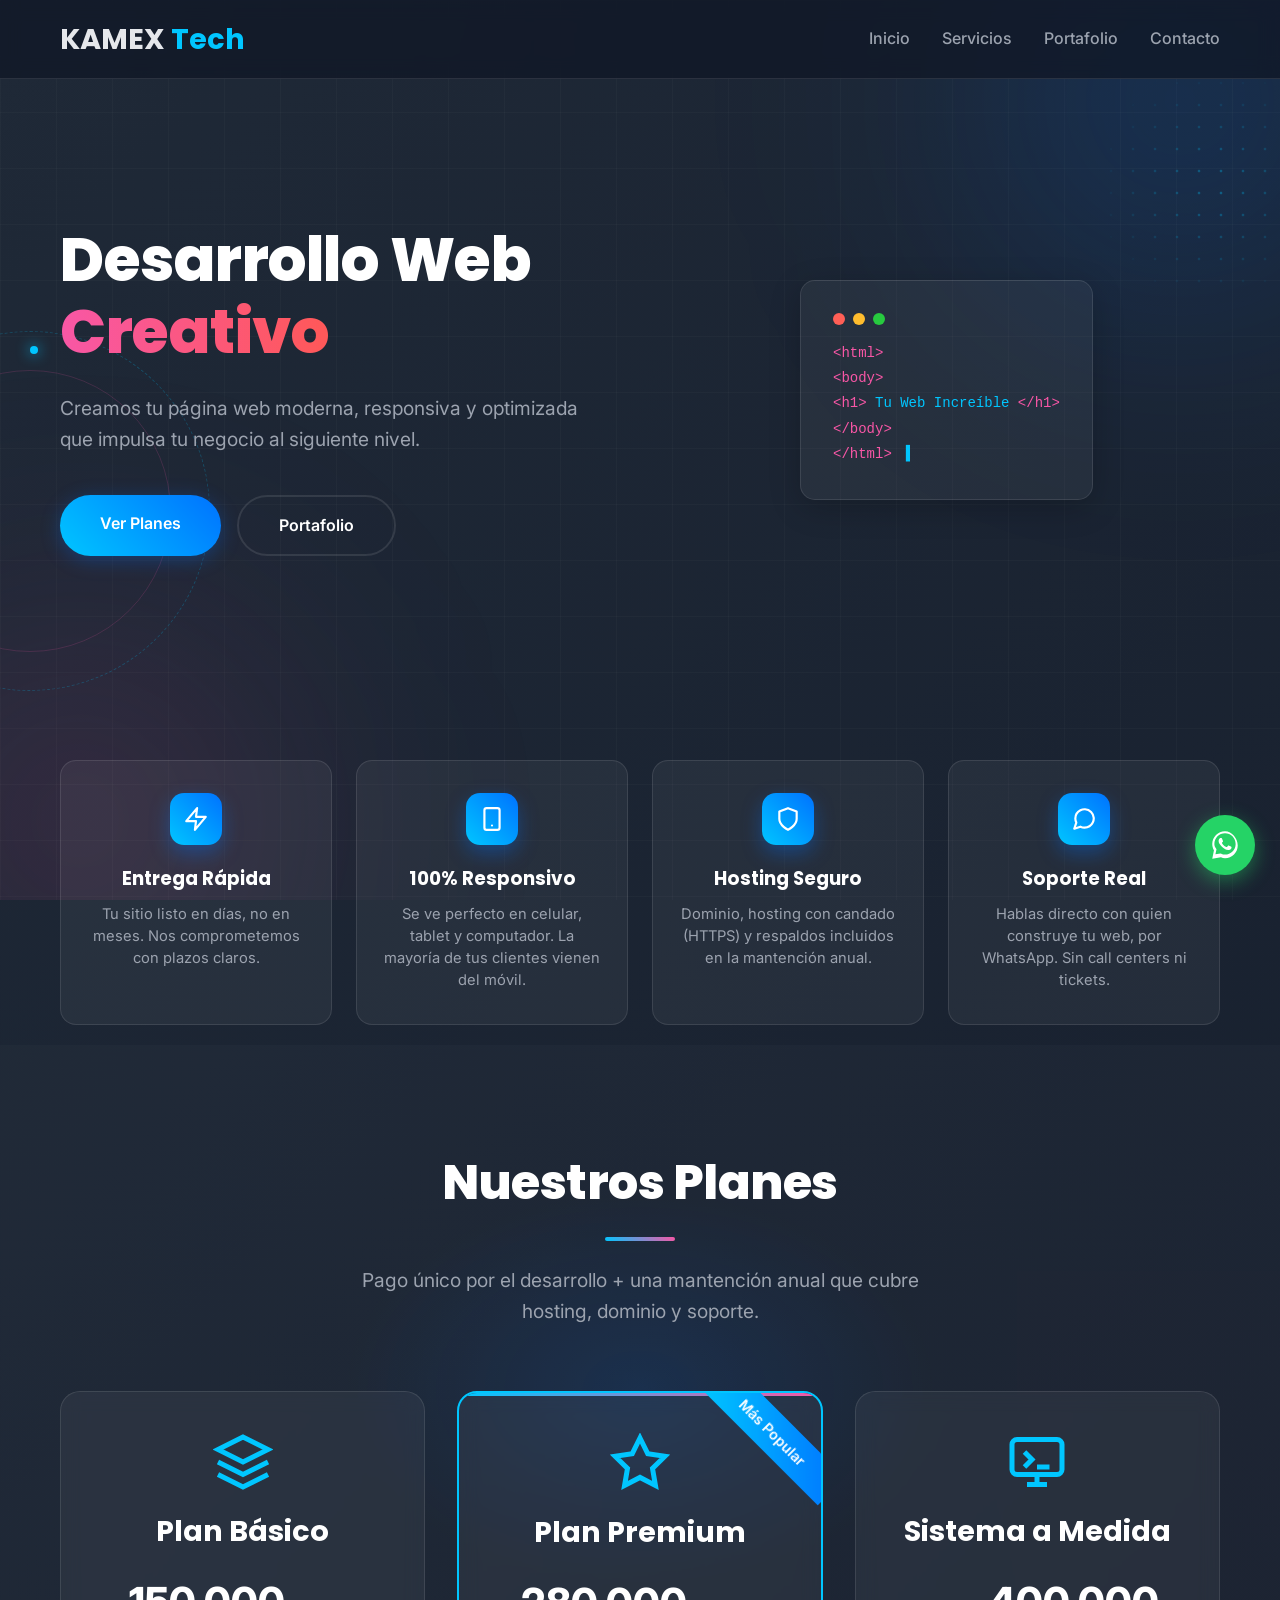
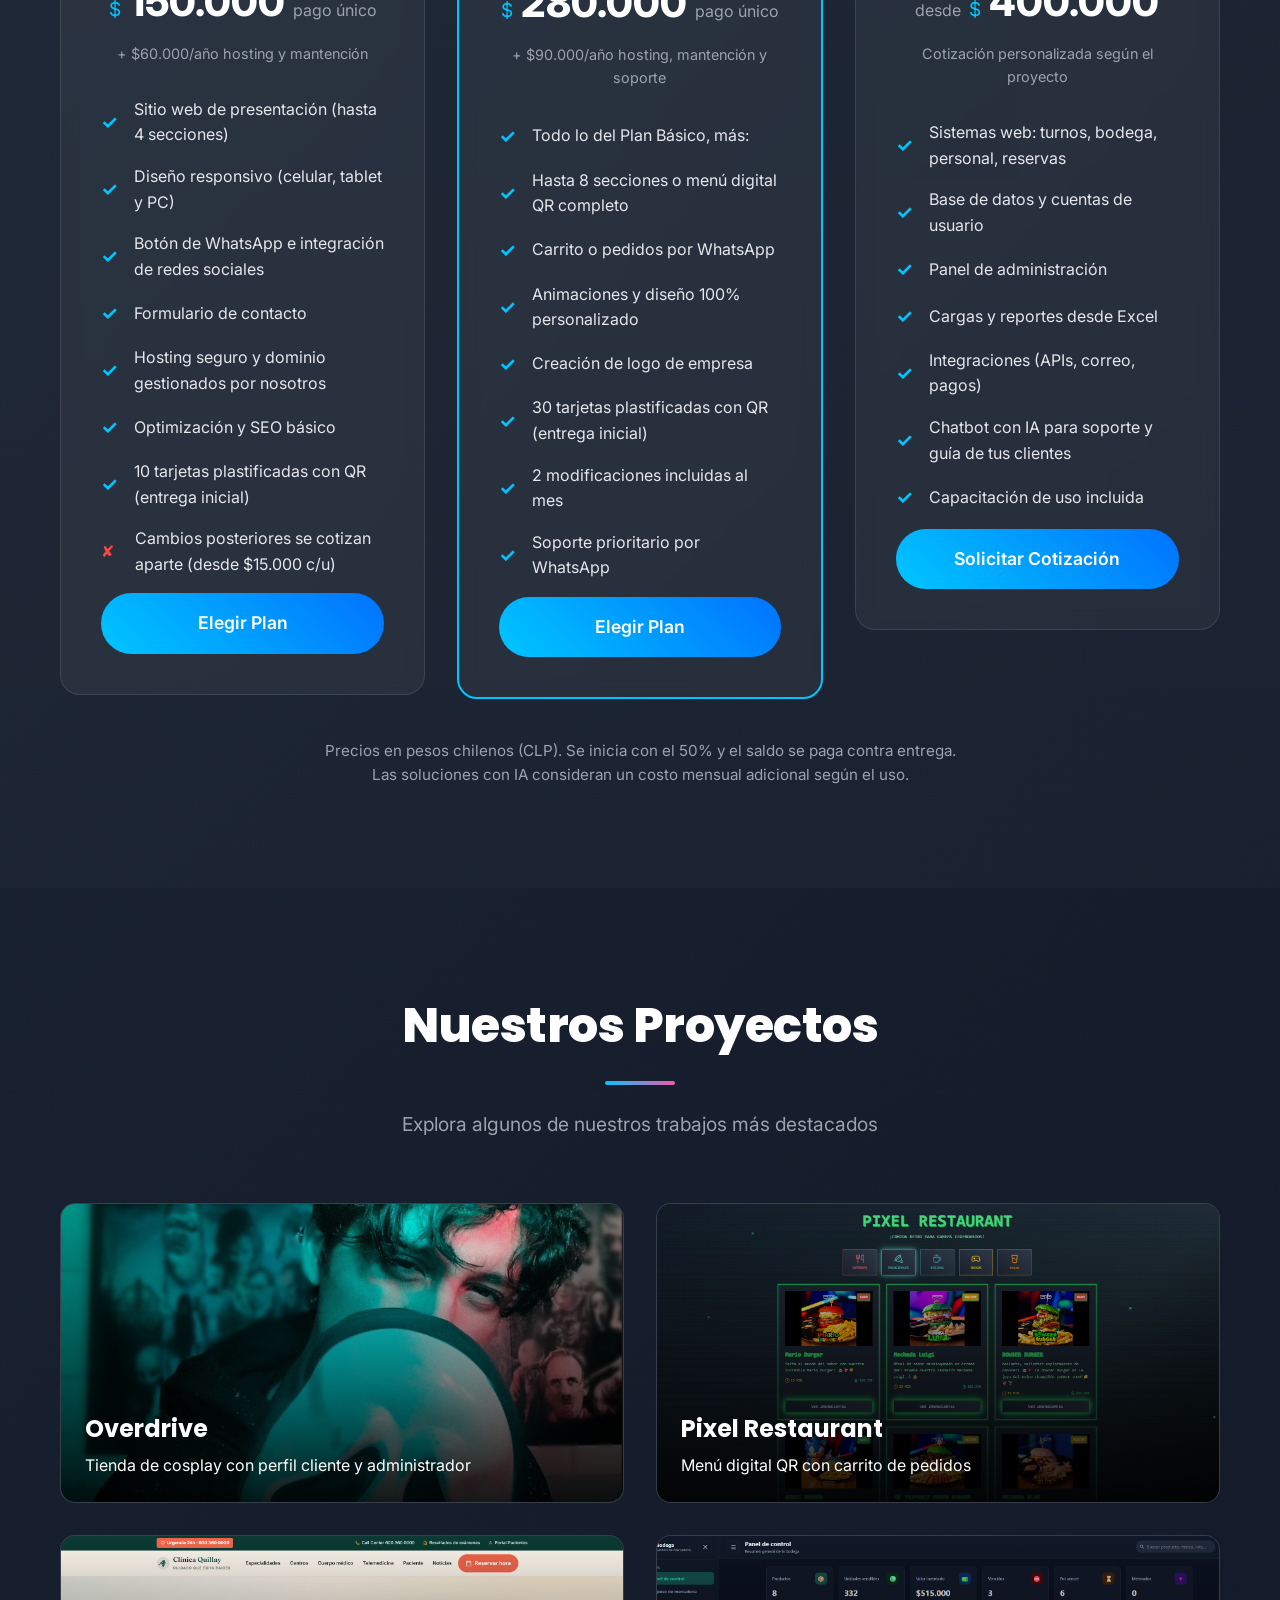
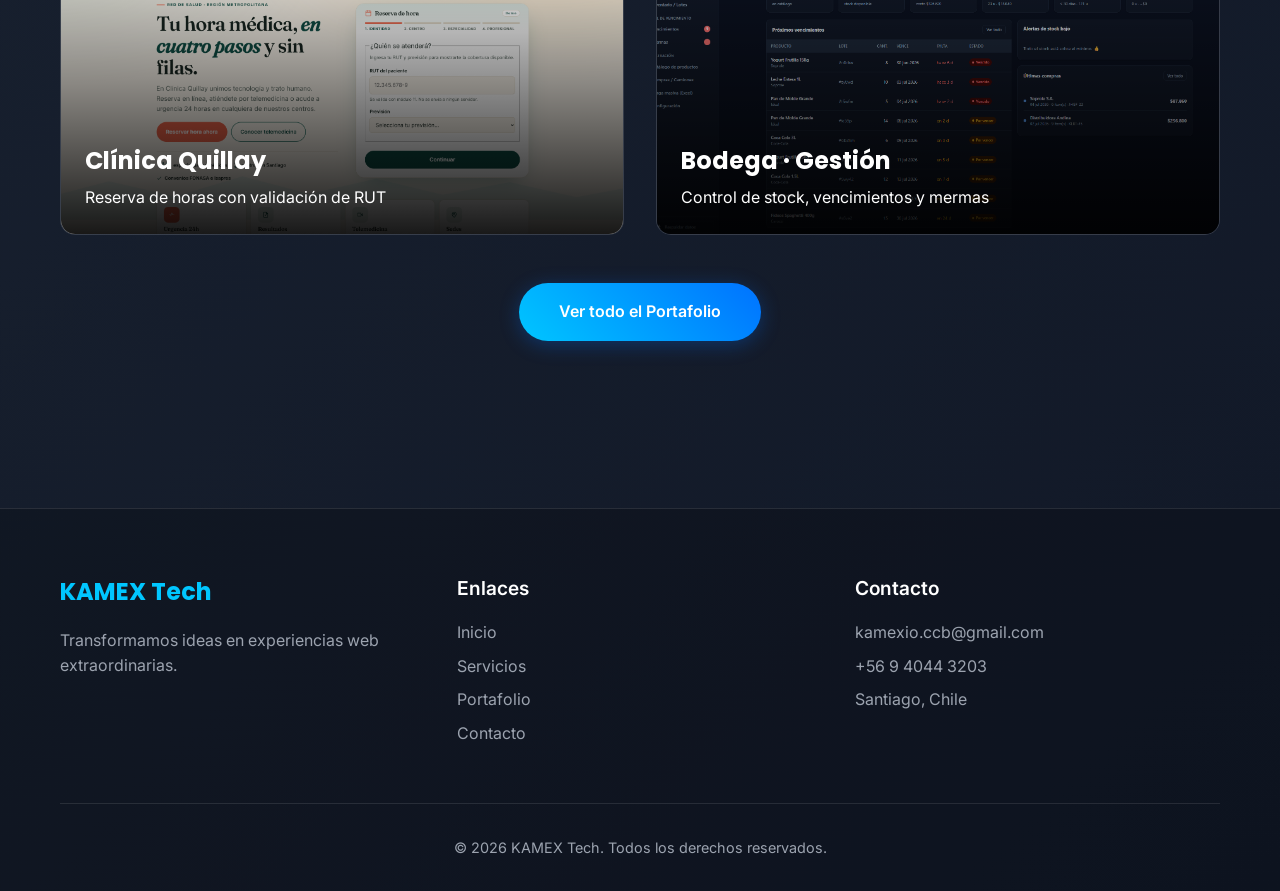
==== commit 1486d18c: "Agrega Overdrive al portafolio (primero, antes de Arcade Bar) - Nueva tarjeta destacada en el home (" ====
--- a/index.html
+++ b/index.html
@@ -255,6 +255,18 @@
 					<div class="portfolio-grid-home">
 						<a href="portfolio.html" class="portfolio-item">
 							<div class="portfolio-image"
+							style="background-image: url('Imagenes portafolio/overdrive.png');">
+								<div class="portfolio-overlay">
+									<div class="portfolio-info">
+										<h3>Overdrive</h3>
+										<p>Tienda de cosplay con perfil cliente y administrador</p>
+									</div>
+								</div>
+							</div>
+						</a>
+
+						<a href="portfolio.html" class="portfolio-item">
+							<div class="portfolio-image"
 							style="background-image: url('Imagenes portafolio/ArcadeBar.png');">
 								<div class="portfolio-overlay">
 									<div class="portfolio-info">
--- a/styles.css
+++ b/styles.css
@@ -794,7 +794,7 @@
 }
 .portfolio-grid-home {
   display: grid;
-  grid-template-columns: repeat(3, 1fr);
+  grid-template-columns: repeat(2, 1fr);
   gap: 2rem;
 }
 .portfolio-item {
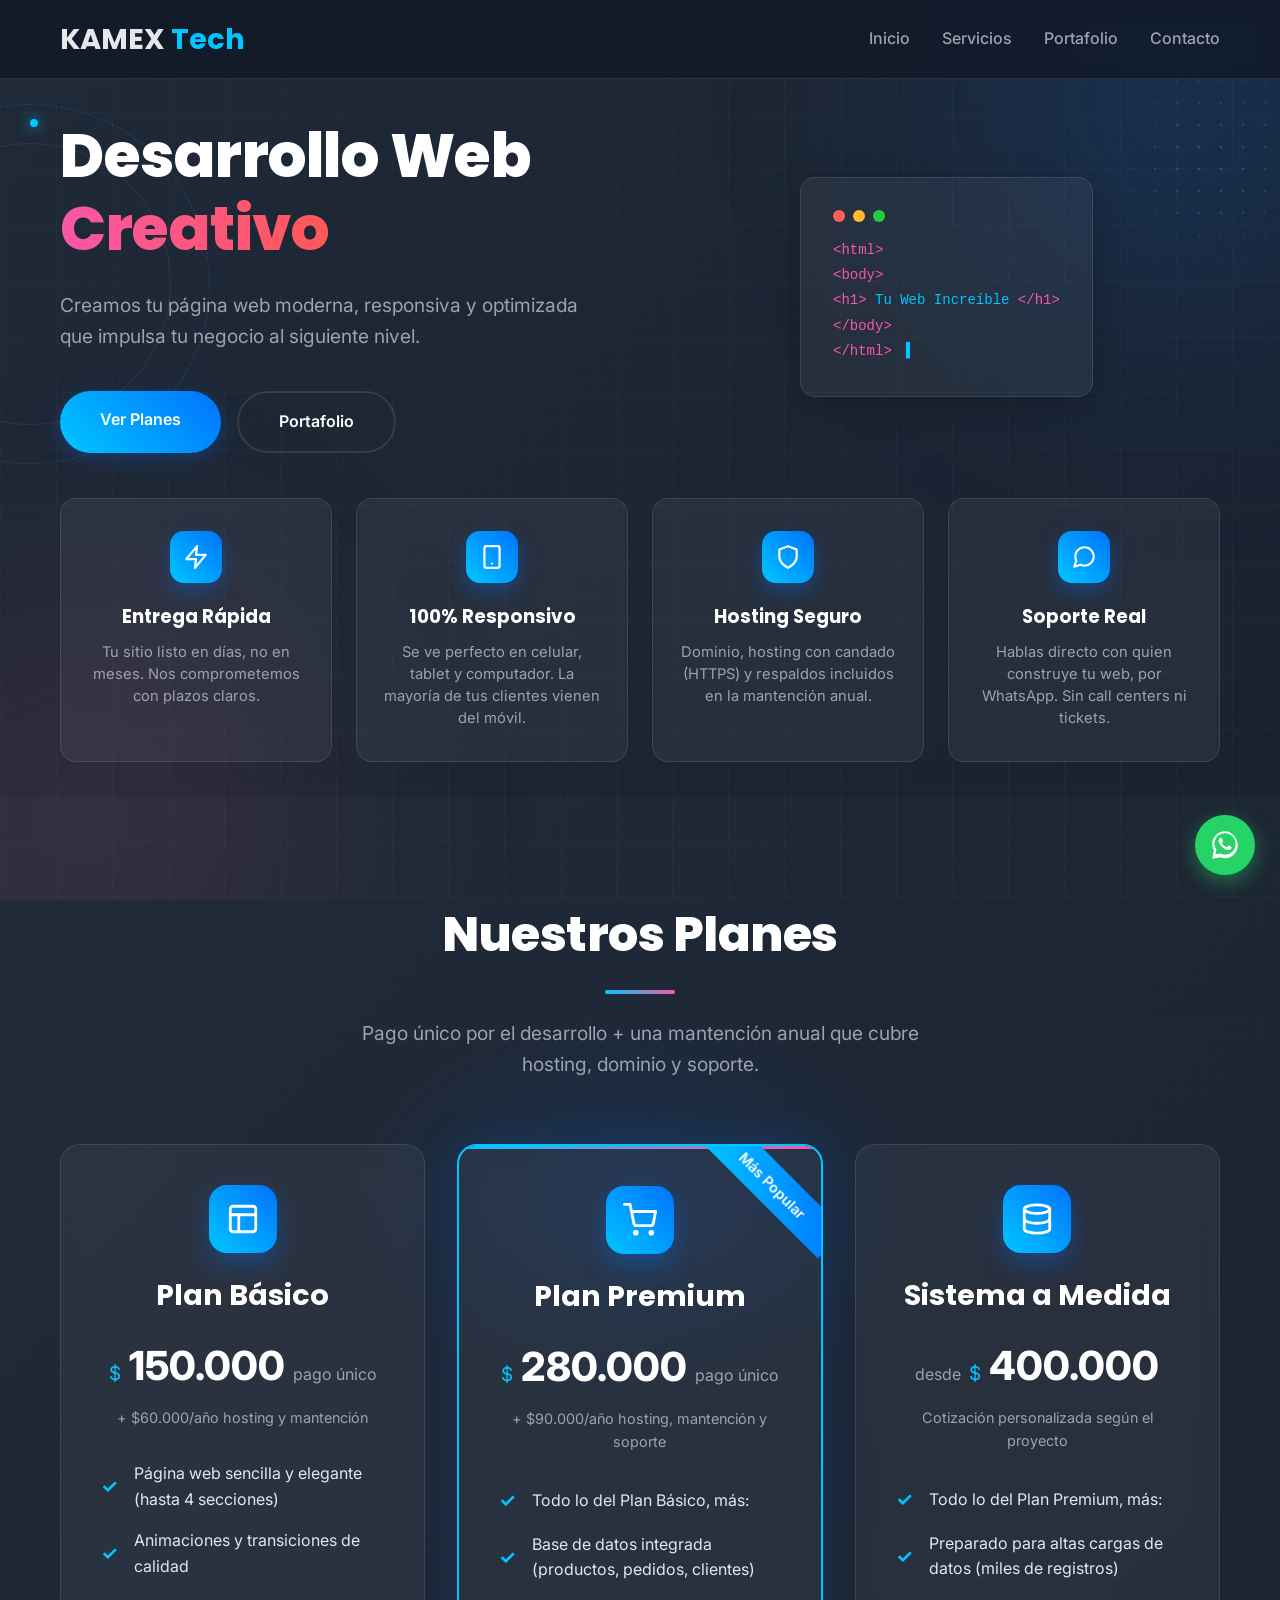
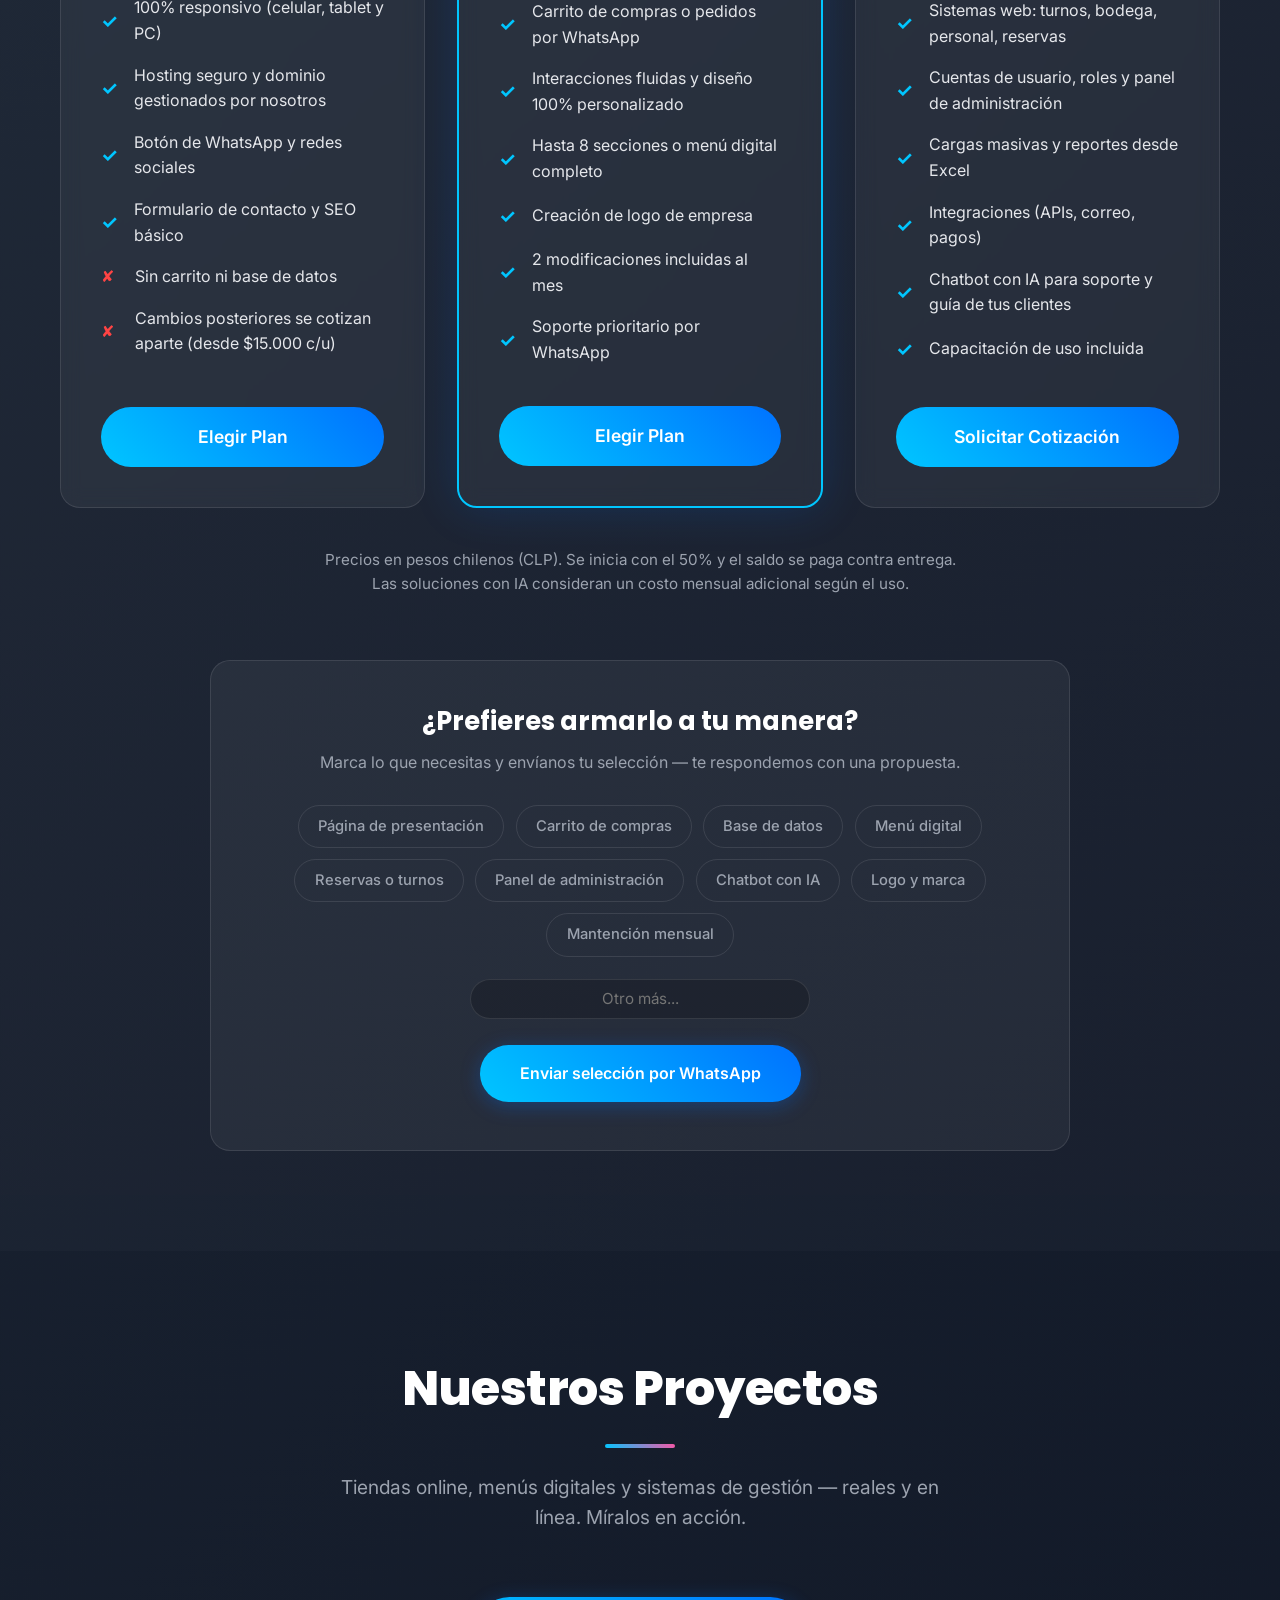
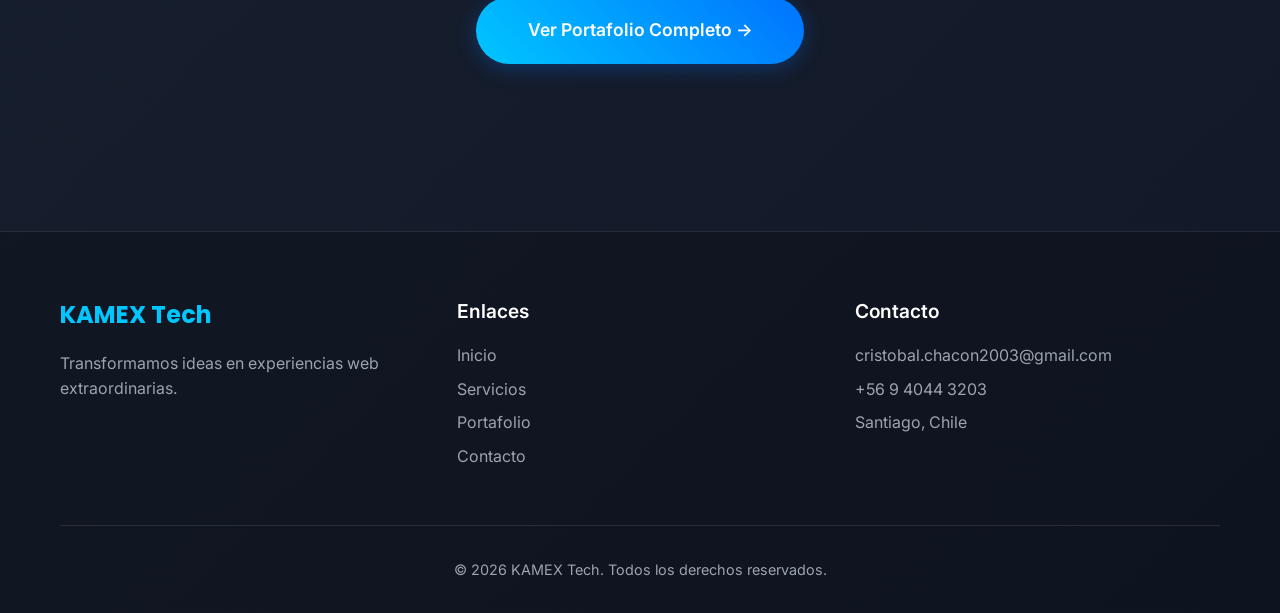
==== commit 40a9512f: "Agrega imágenes de ORIGEN y Ferretería EL GALPÓN al portafolio de proyectos" ====
--- a/index.html
+++ b/index.html
@@ -11,7 +11,7 @@
 		<link rel="preconnect" href="https://fonts.googleapis.com">
 		<link rel="preconnect" href="https://fonts.gstatic.com" crossorigin>
 		<link href="https://fonts.googleapis.com/css2?family=Inter:wght@400;500;600&family=Poppins:wght@600;700;800&display=swap" rel="stylesheet">
-		<link rel="stylesheet" href="styles.css?v=5">
+		<link rel="stylesheet" href="styles.css?v=6">
 	</head>
 	<body>
 		<div class="background-animation">
@@ -149,10 +149,10 @@
 						<div class="plan-card basic">
 							<div class="plan-header">
 								<div class="plan-icon">
-									<svg viewBox="0 0 24 24" fill="none" stroke="currentColor" stroke-width="2">
-										<path d="M12 2L2 7l10 5 10-5-10-5z"/>
-										<path d="M2 17l10 5 10-5"/>
-										<path d="M2 12l10 5 10-5"/>
+									<svg viewBox="0 0 24 24" fill="none" stroke="currentColor" stroke-width="2" stroke-linecap="round" stroke-linejoin="round">
+										<rect x="3" y="3" width="18" height="18" rx="2"/>
+										<line x1="3" y1="9" x2="21" y2="9"/>
+										<line x1="9" y1="21" x2="9" y2="9"/>
 									</svg>
 								</div>
 								<h3 class="plan-name">Plan Básico</h3>
@@ -165,13 +165,13 @@
 							</div>
 							<div class="plan-features">
 								<ul class="features-list">
-									<li class="feature"><span class="check">✓</span>Sitio web de presentación (hasta 4 secciones)</li>
-									<li class="feature"><span class="check">✓</span>Diseño responsivo (celular, tablet y PC)</li>
-									<li class="feature"><span class="check">✓</span>Botón de WhatsApp e integración de redes sociales</li>
-									<li class="feature"><span class="check">✓</span>Formulario de contacto</li>
+									<li class="feature"><span class="check">✓</span>Página web sencilla y elegante (hasta 4 secciones)</li>
+									<li class="feature"><span class="check">✓</span>Animaciones y transiciones de calidad</li>
+									<li class="feature"><span class="check">✓</span>100% responsivo (celular, tablet y PC)</li>
 									<li class="feature"><span class="check">✓</span>Hosting seguro y dominio gestionados por nosotros</li>
-									<li class="feature"><span class="check">✓</span>Optimización y SEO básico</li>
-									<li class="feature"><span class="check">✓</span>10 tarjetas plastificadas con QR (entrega inicial)</li>
+									<li class="feature"><span class="check">✓</span>Botón de WhatsApp y redes sociales</li>
+									<li class="feature"><span class="check">✓</span>Formulario de contacto y SEO básico</li>
+									<li class="feature"><span class="cross">✘</span>Sin carrito ni base de datos</li>
 									<li class="feature"><span class="cross">✘</span>Cambios posteriores se cotizan aparte (desde $15.000 c/u)</li>
 								</ul>
 							</div>
@@ -182,8 +182,10 @@
 							<div class="featured-badge">Más Popular</div>
 							<div class="plan-header">
 								<div class="plan-icon">
-									<svg viewBox="0 0 24 24" fill="none" stroke="currentColor" stroke-width="2">
-										<polygon points="12,2 15.09,8.26 22,9.27 17,14.14 18.18,21.02 12,17.77 5.82,21.02 7,14.14 2,9.27 8.91,8.26"/>
+									<svg viewBox="0 0 24 24" fill="none" stroke="currentColor" stroke-width="2" stroke-linecap="round" stroke-linejoin="round">
+										<circle cx="9" cy="21" r="1"/>
+										<circle cx="20" cy="21" r="1"/>
+										<path d="M1 1h4l2.68 13.39a2 2 0 0 0 2 1.61h9.72a2 2 0 0 0 2-1.61L23 6H6"/>
 									</svg>
 								</div>
 								<h3 class="plan-name">Plan Premium</h3>
@@ -197,11 +199,11 @@
 							<div class="plan-features">
 								<ul class="features-list">
 									<li class="feature"><span class="check">✓</span>Todo lo del Plan Básico, más:</li>
-									<li class="feature"><span class="check">✓</span>Hasta 8 secciones o menú digital QR completo</li>
-									<li class="feature"><span class="check">✓</span>Carrito o pedidos por WhatsApp</li>
-									<li class="feature"><span class="check">✓</span>Animaciones y diseño 100% personalizado</li>
+									<li class="feature"><span class="check">✓</span>Base de datos integrada (productos, pedidos, clientes)</li>
+									<li class="feature"><span class="check">✓</span>Carrito de compras o pedidos por WhatsApp</li>
+									<li class="feature"><span class="check">✓</span>Interacciones fluidas y diseño 100% personalizado</li>
+									<li class="feature"><span class="check">✓</span>Hasta 8 secciones o menú digital completo</li>
 									<li class="feature"><span class="check">✓</span>Creación de logo de empresa</li>
-									<li class="feature"><span class="check">✓</span>30 tarjetas plastificadas con QR (entrega inicial)</li>
 									<li class="feature"><span class="check">✓</span>2 modificaciones incluidas al mes</li>
 									<li class="feature"><span class="check">✓</span>Soporte prioritario por WhatsApp</li>
 								</ul>
@@ -212,12 +214,10 @@
 						<div class="plan-card custom">
 							<div class="plan-header">
 								<div class="plan-icon">
-									<svg viewBox="0 0 24 24" fill="none" stroke="currentColor" stroke-width="2">
-										<rect x="2" y="3" width="20" height="14" rx="2"/>
-										<line x1="8" y1="21" x2="16" y2="21"/>
-										<line x1="12" y1="17" x2="12" y2="21"/>
-										<polyline points="7 8 10 11 7 14"/>
-										<line x1="12" y1="14" x2="17" y2="14"/>
+									<svg viewBox="0 0 24 24" fill="none" stroke="currentColor" stroke-width="2" stroke-linecap="round" stroke-linejoin="round">
+										<ellipse cx="12" cy="5" rx="9" ry="3"/>
+										<path d="M21 12c0 1.66-4 3-9 3s-9-1.34-9-3"/>
+										<path d="M3 5v14c0 1.66 4 3 9 3s9-1.34 9-3V5"/>
 									</svg>
 								</div>
 								<h3 class="plan-name">Sistema a Medida</h3>
@@ -230,10 +230,11 @@
 							</div>
 							<div class="plan-features">
 								<ul class="features-list">
+									<li class="feature"><span class="check">✓</span>Todo lo del Plan Premium, más:</li>
+									<li class="feature"><span class="check">✓</span>Preparado para altas cargas de datos (miles de registros)</li>
 									<li class="feature"><span class="check">✓</span>Sistemas web: turnos, bodega, personal, reservas</li>
-									<li class="feature"><span class="check">✓</span>Base de datos y cuentas de usuario</li>
-									<li class="feature"><span class="check">✓</span>Panel de administración</li>
-									<li class="feature"><span class="check">✓</span>Cargas y reportes desde Excel</li>
+									<li class="feature"><span class="check">✓</span>Cuentas de usuario, roles y panel de administración</li>
+									<li class="feature"><span class="check">✓</span>Cargas masivas y reportes desde Excel</li>
 									<li class="feature"><span class="check">✓</span>Integraciones (APIs, correo, pagos)</li>
 									<li class="feature"><span class="check">✓</span>Chatbot con IA para soporte y guía de tus clientes</li>
 									<li class="feature"><span class="check">✓</span>Capacitación de uso incluida</li>
@@ -244,65 +245,36 @@
 					</div>
 
 					<p class="plans-note">Precios en pesos chilenos (CLP). Se inicia con el 50% y el saldo se paga contra entrega.<br>Las soluciones con IA consideran un costo mensual adicional según el uso.</p>
+
+					<div class="quote-builder">
+						<h3 class="quote-title">¿Prefieres armarlo a tu manera?</h3>
+						<p class="quote-subtitle">Marca lo que necesitas y envíanos tu selección — te respondemos con una propuesta.</p>
+						<div class="quote-options">
+							<label class="quote-chip"><input type="checkbox" value="Página de presentación"><span>Página de presentación</span></label>
+							<label class="quote-chip"><input type="checkbox" value="Carrito de compras"><span>Carrito de compras</span></label>
+							<label class="quote-chip"><input type="checkbox" value="Base de datos"><span>Base de datos</span></label>
+							<label class="quote-chip"><input type="checkbox" value="Menú digital"><span>Menú digital</span></label>
+							<label class="quote-chip"><input type="checkbox" value="Reservas o turnos"><span>Reservas o turnos</span></label>
+							<label class="quote-chip"><input type="checkbox" value="Panel de administración"><span>Panel de administración</span></label>
+							<label class="quote-chip"><input type="checkbox" value="Chatbot con IA"><span>Chatbot con IA</span></label>
+							<label class="quote-chip"><input type="checkbox" value="Logo y marca"><span>Logo y marca</span></label>
+							<label class="quote-chip"><input type="checkbox" value="Mantención mensual"><span>Mantención mensual</span></label>
+						</div>
+						<input type="text" id="quote-other" class="quote-other" placeholder="Otro más..." maxlength="120">
+						<div class="quote-actions">
+							<a id="quote-send" class="btn btn-primary" href="https://wa.me/56940443203" target="_blank" rel="noopener noreferrer">Enviar selección por WhatsApp</a>
+						</div>
+					</div>
 				</div>
 			</section>
 
 			<section id="portafolio" class="portfolio">
 				<div class="container">
 					<h2 class="section-title">Nuestros Proyectos</h2>
-					<p class="section-subtitle">Explora algunos de nuestros trabajos más destacados</p>
-
-					<div class="portfolio-grid-home">
-						<a href="portfolio.html" class="portfolio-item">
-							<div class="portfolio-image"
-							style="background-image: url('Imagenes portafolio/overdrive.png');">
-								<div class="portfolio-overlay">
-									<div class="portfolio-info">
-										<h3>Overdrive</h3>
-										<p>Tienda de cosplay con perfil cliente y administrador</p>
-									</div>
-								</div>
-							</div>
-						</a>
-
-						<a href="portfolio.html" class="portfolio-item">
-							<div class="portfolio-image"
-							style="background-image: url('Imagenes portafolio/ArcadeBar.png');">
-								<div class="portfolio-overlay">
-									<div class="portfolio-info">
-										<h3>Pixel Restaurant</h3>
-										<p>Menú digital QR con carrito de pedidos</p>
-									</div>
-								</div>
-							</div>
-						</a>
-
-						<a href="portfolio.html" class="portfolio-item">
-							<div class="portfolio-image"
-							style="background-image: url('Imagenes portafolio/hospital.png');">
-								<div class="portfolio-overlay">
-									<div class="portfolio-info">
-										<h3>Clínica Quillay</h3>
-										<p>Reserva de horas con validación de RUT</p>
-									</div>
-								</div>
-							</div>
-						</a>
-
-						<a href="portfolio.html" class="portfolio-item">
-							<div class="portfolio-image"
-							style="background-image: url('Imagenes portafolio/GestorBodega.png');">
-								<div class="portfolio-overlay">
-									<div class="portfolio-info">
-										<h3>Bodega · Gestión</h3>
-										<p>Control de stock, vencimientos y mermas</p>
-									</div>
-								</div>
-							</div>
-						</a>
-					</div>
+					<p class="section-subtitle">Tiendas online, menús digitales y sistemas de gestión — reales y en línea. Míralos en acción.</p>
+
 					<div class="portfolio-cta">
-						<a href="portfolio.html" class="btn btn-primary">Ver todo el Portafolio</a>
+						<a href="portfolio.html" class="btn btn-primary btn-lg">Ver Portafolio Completo →</a>
 					</div>
 				</div>
 			</section>
@@ -332,7 +304,7 @@
 					<div class="footer-section">
 						<span class="footer-title">Contacto</span>
 						<ul class="footer-links">
-							<li>kamexio.ccb@gmail.com</li>
+							<li>cristobal.chacon2003@gmail.com</li>
 							<li>+56 9 4044 3203</li>
 							<li>Santiago, Chile</li>
 						</ul>
@@ -348,6 +320,6 @@
 			<svg viewBox="0 0 32 32" fill="currentColor" xmlns="http://www.w3.org/2000/svg"><path d="M16 3C9.4 3 4 8.4 4 15c0 2.1.6 4.2 1.6 6L4 29l8.2-1.5c1.2.6 2.5.9 3.8.9 6.6 0 12-5.4 12-12S22.6 3 16 3zm0 22c-1.2 0-2.4-.3-3.5-.8l-.6-.3-4.9.9 1-4.7-.3-.6C6.6 18 6 16.5 6 15 6 9.5 10.5 5 16 5s10 4.5 10 10-4.5 10-10 10zm5.5-7.5c-.3-.2-1.8-.9-2-1-.3-.1-.5-.2-.7.2s-.8 1-.9 1.1c-.2.2-.3.2-.6.1-.3-.2-1.3-.5-2.4-1.5-.9-.8-1.5-1.8-1.7-2.1-.2-.3 0-.5.1-.6l.5-.5c.2-.2.2-.3.3-.5.1-.2 0-.4 0-.5-.1-.2-.7-1.7-1-2.3-.2-.6-.5-.5-.7-.5h-.6c-.2 0-.5.1-.8.4-.3.3-1 1-1 2.5s1.1 2.9 1.2 3.1c.2.2 2.1 3.2 5.1 4.5.7.3 1.3.5 1.7.6.7.2 1.4.2 1.9.1.6-.1 1.8-.7 2-1.4.3-.7.3-1.3.2-1.4-.1-.1-.3-.2-.6-.3z"/></svg>
 		</a>
 
-		<script src="script.js?v=4"></script>
+		<script src="script.js?v=6"></script>
 	</body>
 </html>
--- a/styles.css
+++ b/styles.css
@@ -29,7 +29,7 @@
   --card-bg: rgba(255, 255, 255, 0.05);
   --card-border: rgba(255, 255, 255, 0.1);
   --header-bg: rgba(17, 24, 39, 0.8);
-  animation: colorPulse 8s ease infinite;
+  animation: colorPulse 5s ease infinite;
 }
 
 /* Todo lo que usa --primary-color/--secondary-color (textos, íconos, bordes,
@@ -277,10 +277,9 @@
 
 /* Hero Section */
 .hero {
-  min-height: 80vh;
   display: flex;
   align-items: center;
-  padding: 120px 0 60px;
+  padding: 120px 0 30px;
   position: relative;
 }
 .hero-content {
@@ -371,7 +370,7 @@
   background-clip: text;
   -webkit-background-clip: text;
   -webkit-text-fill-color: transparent;
-  animation: gradientShift 8s ease infinite;
+  animation: gradientShift 5s ease infinite;
 }
 
 @keyframes gradientShift {
@@ -574,7 +573,7 @@
 
 /* Benefits Section */
 .benefits {
-  padding: 40px 0 20px;
+  padding: 15px 0 35px;
 }
 .benefits-grid {
   display: grid;
@@ -656,7 +655,7 @@
   gap: 2rem;
   max-width: 1200px;
   margin: 0 auto;
-  align-items: start;
+  align-items: stretch;
 }
 .plan-card {
   background: var(--card-bg);
@@ -667,6 +666,15 @@
   transition: all 0.3s ease;
   position: relative;
   overflow: hidden;
+  display: flex;
+  flex-direction: column;
+}
+/* Las tarjetas quedan parejas: las características crecen y el botón se ancla abajo */
+.plan-features {
+  flex: 1;
+}
+.plan-card .plan-button {
+  margin-top: 1.5rem;
 }
 .plan-card:hover {
   transform: translateY(-10px);
@@ -691,7 +699,7 @@
 }
 .plan-card.featured {
   border: 2px solid var(--primary-color);
-  transform: scale(1.05);
+  box-shadow: 0 0 45px color-mix(in srgb, var(--secondary-color) 18%, transparent);
 }
 .featured-badge {
   position: absolute;
@@ -709,14 +717,24 @@
   margin-bottom: 2rem;
 }
 .plan-icon {
-  width: 60px;
-  height: 60px;
-  margin: 0 auto 1rem;
-  color: var(--primary-color);
+  width: 68px;
+  height: 68px;
+  margin: 0 auto 1.2rem;
+  display: flex;
+  align-items: center;
+  justify-content: center;
+  border-radius: 18px;
+  color: white;
+  background: linear-gradient(45deg, var(--primary-color), var(--secondary-color));
+  box-shadow: 0 10px 24px color-mix(in srgb, var(--secondary-color) 35%, transparent);
+  transition: transform 0.3s ease;
 }
 .plan-icon svg {
-  width: 100%;
-  height: 100%;
+  width: 34px;
+  height: 34px;
+}
+.plan-card:hover .plan-icon {
+  transform: scale(1.08) rotate(-4deg);
 }
 .plan-name {
   font-size: 1.8rem;
@@ -1214,3 +1232,168 @@
   }
 }
 
+/* Botón grande para llamados a la acción */
+.btn-lg {
+  padding: 1.2rem 3.2rem;
+  font-size: 1.1rem;
+}
+
+/* ===== Arma tu propio plan (selector de opciones) ===== */
+.quote-builder {
+  max-width: 860px;
+  margin: 4rem auto 0;
+  padding: 2.5rem 2rem;
+  background: var(--card-bg);
+  border: 1px solid var(--card-border);
+  border-radius: 20px;
+  text-align: center;
+}
+.quote-title {
+  font-size: 1.6rem;
+  color: white;
+  margin-bottom: 0.5rem;
+}
+.quote-subtitle {
+  color: var(--text-muted-color);
+  margin-bottom: 1.8rem;
+}
+.quote-options {
+  display: flex;
+  flex-wrap: wrap;
+  justify-content: center;
+  gap: 0.7rem;
+  margin-bottom: 1.4rem;
+}
+.quote-chip input {
+  position: absolute;
+  opacity: 0;
+  pointer-events: none;
+}
+.quote-chip span {
+  display: inline-block;
+  padding: 0.55rem 1.2rem;
+  border-radius: 50px;
+  border: 1.5px solid var(--card-border);
+  color: var(--text-muted-color);
+  font-size: 0.92rem;
+  font-weight: 500;
+  cursor: pointer;
+  user-select: none;
+  transition: all 0.25s ease;
+}
+.quote-chip span:hover {
+  border-color: var(--primary-color);
+  color: var(--text-color);
+}
+.quote-chip input:checked + span {
+  border-color: var(--primary-color);
+  background: color-mix(in srgb, var(--primary-color) 16%, transparent);
+  color: white;
+}
+.quote-other {
+  width: 100%;
+  max-width: 340px;
+  padding: 0.6rem 1.2rem;
+  border-radius: 50px;
+  border: 1.5px solid var(--card-border);
+  background: rgba(0, 0, 0, 0.2);
+  color: var(--text-color);
+  font-size: 0.95rem;
+  font-family: inherit;
+  text-align: center;
+  transition: border-color 0.3s, box-shadow 0.3s;
+}
+.quote-other:focus {
+  outline: none;
+  border-color: var(--primary-color);
+  box-shadow: 0 0 0 3px color-mix(in srgb, var(--primary-color) 30%, transparent);
+}
+.quote-actions {
+  margin-top: 1.6rem;
+}
+
+/* ===== Portafolio: marco + botón ===== */
+.portfolio-showcase {
+  display: grid;
+  grid-template-columns: repeat(2, 1fr);
+  gap: 2.5rem;
+}
+.showcase-card {
+  background: var(--card-bg);
+  border: 1px solid var(--card-border);
+  border-radius: 18px;
+  overflow: hidden;
+  display: flex;
+  flex-direction: column;
+  transition: transform 0.3s ease, border-color 0.3s ease, box-shadow 0.3s ease;
+}
+.showcase-card:hover {
+  transform: translateY(-6px);
+  border-color: var(--primary-color);
+  box-shadow: 0 18px 40px rgba(0, 0, 0, 0.3);
+}
+.showcase-frame {
+  aspect-ratio: 16 / 10;
+  overflow: hidden;
+  border-bottom: 1px solid var(--card-border);
+}
+.showcase-img {
+  width: 100%;
+  height: 100%;
+  background-size: cover;
+  background-position: top center;
+  transition: transform 0.5s ease;
+}
+.showcase-card:hover .showcase-img {
+  transform: scale(1.04);
+}
+.showcase-btn {
+  display: flex;
+  justify-content: space-between;
+  align-items: center;
+  gap: 1rem;
+  padding: 1.1rem 1.6rem;
+  color: white;
+  font-weight: 600;
+  font-family: 'Poppins', 'Segoe UI', sans-serif;
+  background: linear-gradient(45deg, var(--primary-color), var(--secondary-color));
+  transition: filter 0.3s ease;
+  margin-top: auto;
+}
+.showcase-btn:hover {
+  color: white;
+  filter: brightness(1.12);
+}
+.showcase-btn .arrow {
+  transition: transform 0.3s ease;
+  font-size: 1.2rem;
+}
+.showcase-card:hover .showcase-btn .arrow {
+  transform: translateX(6px);
+}
+.showcase-btn.disabled {
+  background: rgba(255, 255, 255, 0.07);
+  color: var(--text-muted-color);
+  cursor: default;
+}
+.tag-done {
+  font-size: 0.75rem;
+  font-weight: 600;
+  padding: 0.25rem 0.8rem;
+  border-radius: 50px;
+  color: #a5b4fc;
+  background: rgba(165, 180, 252, 0.12);
+  border: 1px solid rgba(165, 180, 252, 0.35);
+  white-space: nowrap;
+}
+
+@media (max-width: 820px) {
+  .portfolio-showcase {
+    grid-template-columns: 1fr;
+    gap: 1.8rem;
+  }
+  .quote-builder {
+    padding: 2rem 1.2rem;
+  }
+}
+
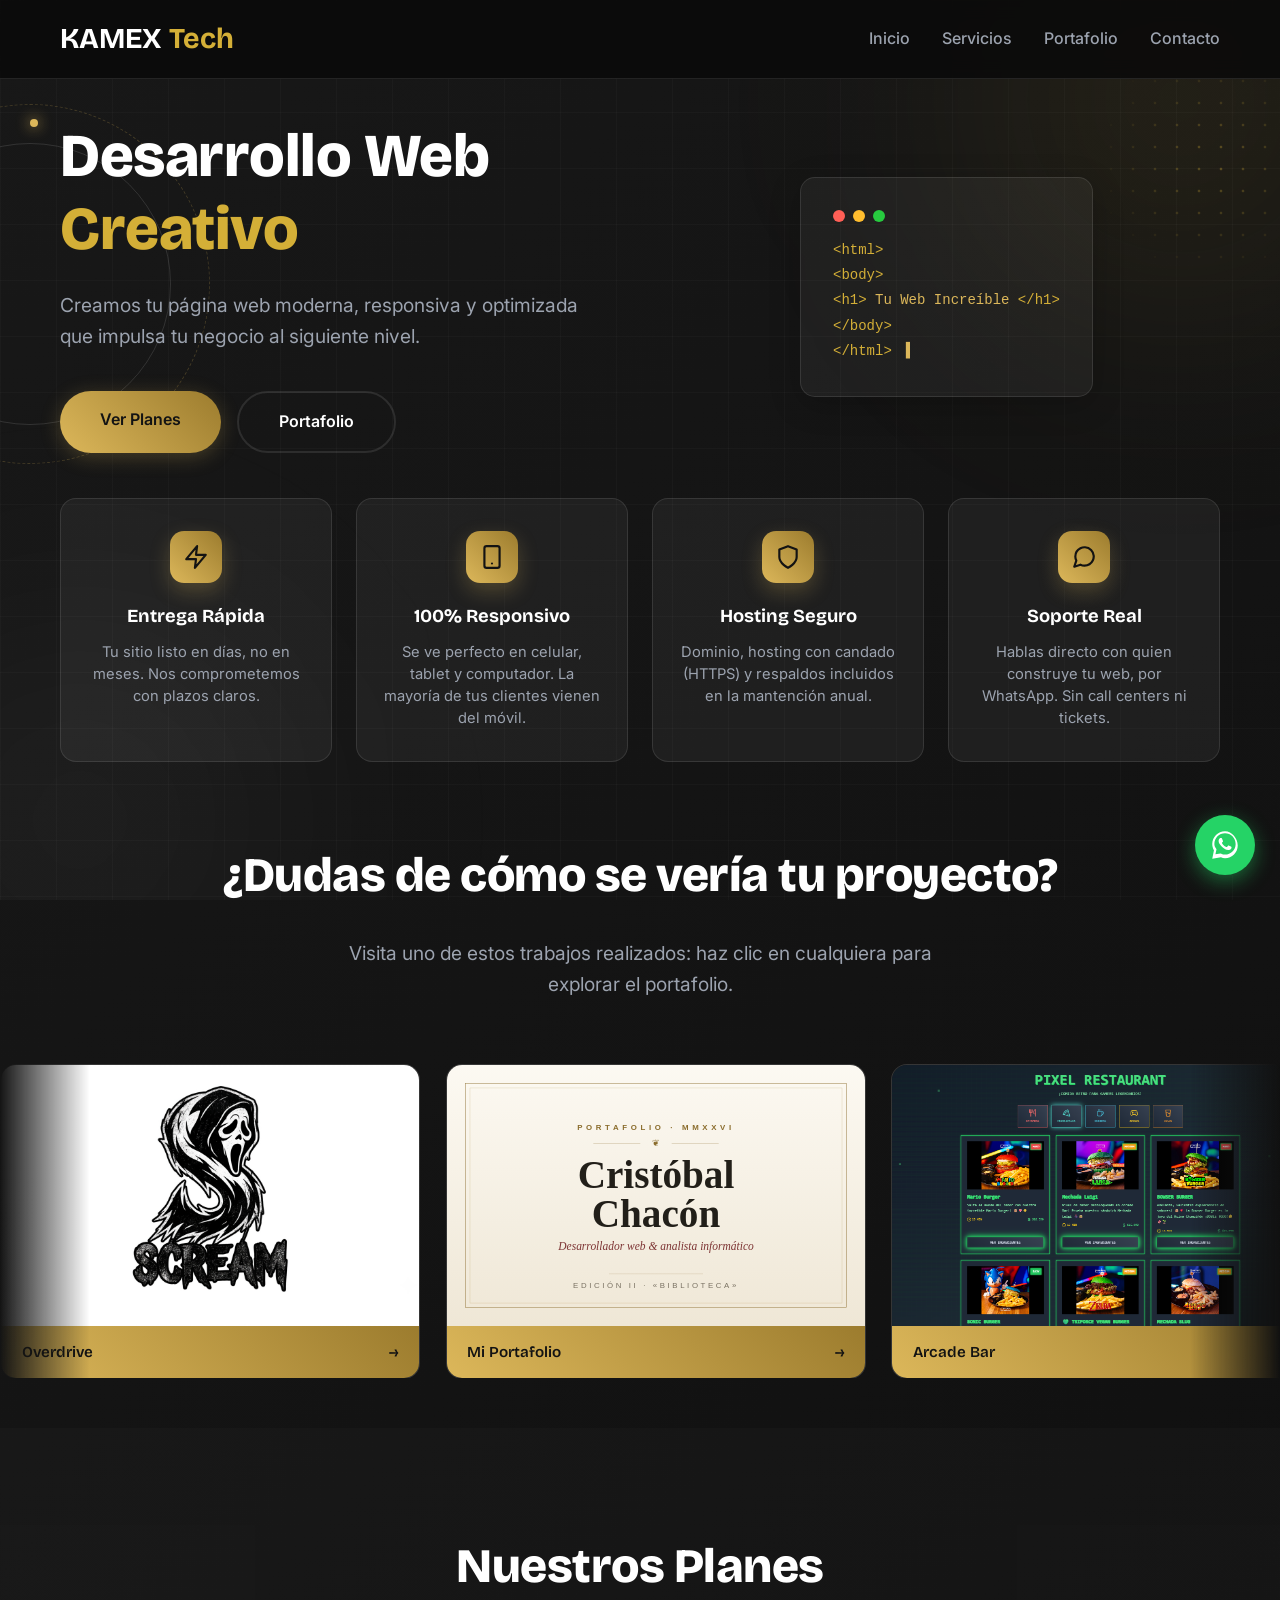
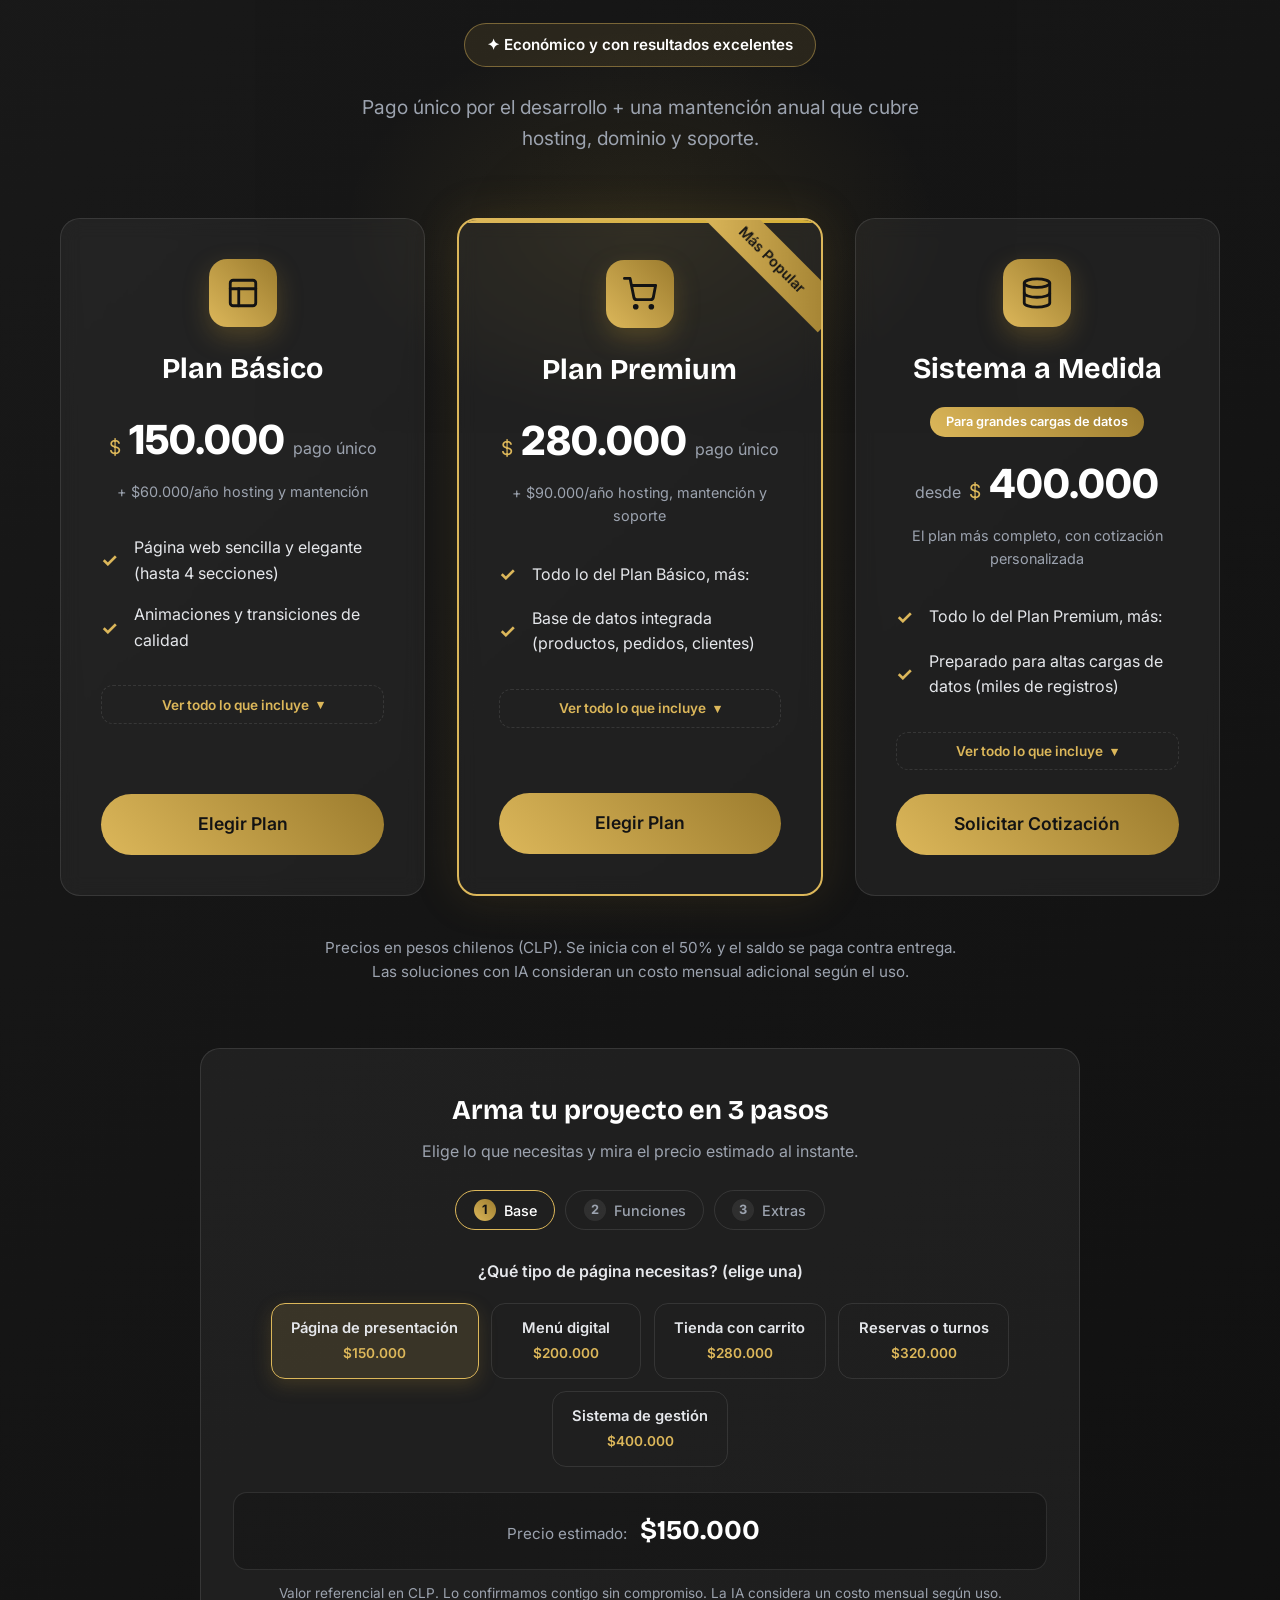
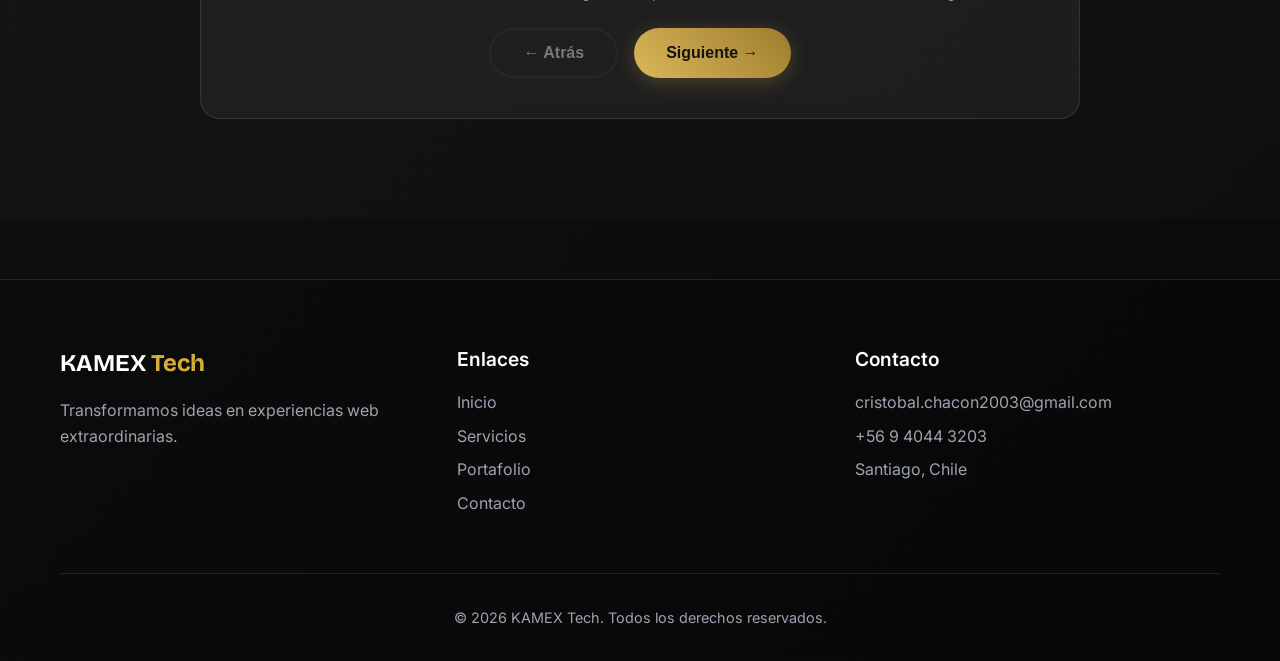
==== commit 22fbca20: "Aplicar pase de diseño anti-plantilla (Impeccable/Taste/Emil) Cambia Poppins por Bricolage Grotesque" ====
--- a/index.html
+++ b/index.html
@@ -10,8 +10,8 @@
 		<meta property="og:description" content="Creamos tu página web moderna, responsiva y optimizada: menús digitales QR, sitios comerciales y sistemas de gestión a medida." />
 		<link rel="preconnect" href="https://fonts.googleapis.com">
 		<link rel="preconnect" href="https://fonts.gstatic.com" crossorigin>
-		<link href="https://fonts.googleapis.com/css2?family=Inter:wght@400;500;600&family=Poppins:wght@600;700;800&display=swap" rel="stylesheet">
-		<link rel="stylesheet" href="styles.css?v=6">
+		<link href="https://fonts.googleapis.com/css2?family=Inter:wght@400;500;600&family=Bricolage+Grotesque:wght@600;700;800&display=swap" rel="stylesheet">
+		<link rel="stylesheet" href="styles.css?v=11">
 	</head>
 	<body>
 		<div class="background-animation">
@@ -140,9 +140,104 @@
 				</div>
 			</section>
 
+			<section class="showcase-loop">
+				<div class="container">
+					<h2 class="section-title">¿Dudas de cómo se vería tu proyecto?</h2>
+					<p class="section-subtitle">Visita uno de estos trabajos realizados: haz clic en cualquiera para explorar el portafolio.</p>
+				</div>
+				<div class="loop-viewport">
+					<div class="loop-track">
+						<a href="portfolio.html" class="loop-card">
+							<div class="loop-img" style="background-image: url('Imagenes portafolio/overdrive.png');"></div>
+							<span class="loop-label">Overdrive <span class="arrow">→</span></span>
+						</a>
+						<a href="portfolio.html" class="loop-card">
+							<div class="loop-img" style="background-image: url('Imagenes portafolio/portafolio-biblioteca.svg');"></div>
+							<span class="loop-label">Mi Portafolio <span class="arrow">→</span></span>
+						</a>
+						<a href="portfolio.html" class="loop-card">
+							<div class="loop-img" style="background-image: url('Imagenes portafolio/ArcadeBar.png');"></div>
+							<span class="loop-label">Arcade Bar <span class="arrow">→</span></span>
+						</a>
+						<a href="portfolio.html" class="loop-card">
+							<div class="loop-img" style="background-image: url('Imagenes portafolio/BrasaBurger.jpg');"></div>
+							<span class="loop-label">Brasa Burger <span class="arrow">→</span></span>
+						</a>
+						<a href="portfolio.html" class="loop-card">
+							<div class="loop-img" style="background-image: url('Imagenes portafolio/gestorAdmin.png');"></div>
+							<span class="loop-label">Gestión de Personal <span class="arrow">→</span></span>
+						</a>
+						<a href="portfolio.html" class="loop-card">
+							<div class="loop-img" style="background-image: url('Imagenes portafolio/Origen.png');"></div>
+							<span class="loop-label">ORIGEN Café <span class="arrow">→</span></span>
+						</a>
+						<a href="portfolio.html" class="loop-card">
+							<div class="loop-img" style="background-image: url('Imagenes portafolio/Ferreteria.png');"></div>
+							<span class="loop-label">Ferretería EL GALPÓN <span class="arrow">→</span></span>
+						</a>
+						<a href="portfolio.html" class="loop-card">
+							<div class="loop-img" style="background-image: url('Imagenes portafolio/GestorBodega.png');"></div>
+							<span class="loop-label">Bodega · Gestión <span class="arrow">→</span></span>
+						</a>
+						<a href="portfolio.html" class="loop-card">
+							<div class="loop-img" style="background-image: url('Imagenes portafolio/hospital.png');"></div>
+							<span class="loop-label">Clínica Quillay <span class="arrow">→</span></span>
+						</a>
+						<a href="portfolio.html" class="loop-card">
+							<div class="loop-img" style="background-image: url('Imagenes portafolio/Planetario.png');"></div>
+							<span class="loop-label">Planetario Austral <span class="arrow">→</span></span>
+						</a>
+						<!-- Copia para que el loop sea infinito y sin cortes -->
+						<a href="portfolio.html" class="loop-card" aria-hidden="true" tabindex="-1">
+							<div class="loop-img" style="background-image: url('Imagenes portafolio/overdrive.png');"></div>
+							<span class="loop-label">Overdrive <span class="arrow">→</span></span>
+						</a>
+						<a href="portfolio.html" class="loop-card" aria-hidden="true" tabindex="-1">
+							<div class="loop-img" style="background-image: url('Imagenes portafolio/portafolio-biblioteca.svg');"></div>
+							<span class="loop-label">Mi Portafolio <span class="arrow">→</span></span>
+						</a>
+						<a href="portfolio.html" class="loop-card" aria-hidden="true" tabindex="-1">
+							<div class="loop-img" style="background-image: url('Imagenes portafolio/ArcadeBar.png');"></div>
+							<span class="loop-label">Arcade Bar <span class="arrow">→</span></span>
+						</a>
+						<a href="portfolio.html" class="loop-card" aria-hidden="true" tabindex="-1">
+							<div class="loop-img" style="background-image: url('Imagenes portafolio/BrasaBurger.jpg');"></div>
+							<span class="loop-label">Brasa Burger <span class="arrow">→</span></span>
+						</a>
+						<a href="portfolio.html" class="loop-card" aria-hidden="true" tabindex="-1">
+							<div class="loop-img" style="background-image: url('Imagenes portafolio/gestorAdmin.png');"></div>
+							<span class="loop-label">Gestión de Personal <span class="arrow">→</span></span>
+						</a>
+						<a href="portfolio.html" class="loop-card" aria-hidden="true" tabindex="-1">
+							<div class="loop-img" style="background-image: url('Imagenes portafolio/Origen.png');"></div>
+							<span class="loop-label">ORIGEN Café <span class="arrow">→</span></span>
+						</a>
+						<a href="portfolio.html" class="loop-card" aria-hidden="true" tabindex="-1">
+							<div class="loop-img" style="background-image: url('Imagenes portafolio/Ferreteria.png');"></div>
+							<span class="loop-label">Ferretería EL GALPÓN <span class="arrow">→</span></span>
+						</a>
+						<a href="portfolio.html" class="loop-card" aria-hidden="true" tabindex="-1">
+							<div class="loop-img" style="background-image: url('Imagenes portafolio/GestorBodega.png');"></div>
+							<span class="loop-label">Bodega · Gestión <span class="arrow">→</span></span>
+						</a>
+						<a href="portfolio.html" class="loop-card" aria-hidden="true" tabindex="-1">
+							<div class="loop-img" style="background-image: url('Imagenes portafolio/hospital.png');"></div>
+							<span class="loop-label">Clínica Quillay <span class="arrow">→</span></span>
+						</a>
+						<a href="portfolio.html" class="loop-card" aria-hidden="true" tabindex="-1">
+							<div class="loop-img" style="background-image: url('Imagenes portafolio/Planetario.png');"></div>
+							<span class="loop-label">Planetario Austral <span class="arrow">→</span></span>
+						</a>
+					</div>
+				</div>
+			</section>
+
 			<section id="servicios" class="services">
 				<div class="container">
 					<h2 class="section-title">Nuestros Planes</h2>
+					<div class="plans-badge-wrap">
+						<a href="contacto.html" class="plans-badge">✦ Económico y con resultados excelentes</a>
+					</div>
 					<p class="section-subtitle">Pago único por el desarrollo + una mantención anual que cubre hosting, dominio y soporte.</p>
 
 					<div class="plans-grid">
@@ -167,13 +262,21 @@
 								<ul class="features-list">
 									<li class="feature"><span class="check">✓</span>Página web sencilla y elegante (hasta 4 secciones)</li>
 									<li class="feature"><span class="check">✓</span>Animaciones y transiciones de calidad</li>
-									<li class="feature"><span class="check">✓</span>100% responsivo (celular, tablet y PC)</li>
-									<li class="feature"><span class="check">✓</span>Hosting seguro y dominio gestionados por nosotros</li>
-									<li class="feature"><span class="check">✓</span>Botón de WhatsApp y redes sociales</li>
-									<li class="feature"><span class="check">✓</span>Formulario de contacto y SEO básico</li>
-									<li class="feature"><span class="cross">✘</span>Sin carrito ni base de datos</li>
-									<li class="feature"><span class="cross">✘</span>Cambios posteriores se cotizan aparte (desde $15.000 c/u)</li>
 								</ul>
+								<div class="features-extra">
+									<ul class="features-list">
+										<li class="feature"><span class="check">✓</span>100% responsivo (celular, tablet y PC)</li>
+										<li class="feature"><span class="check">✓</span>Hosting seguro y dominio gestionados por nosotros</li>
+										<li class="feature"><span class="check">✓</span>Botón de WhatsApp y redes sociales</li>
+										<li class="feature"><span class="check">✓</span>Formulario de contacto y SEO básico</li>
+										<li class="feature"><span class="cross">✘</span>Sin carrito ni base de datos</li>
+										<li class="feature"><span class="cross">✘</span>Cambios posteriores se cotizan aparte (desde $15.000 c/u)</li>
+									</ul>
+								</div>
+								<button type="button" class="features-toggle">
+									<span class="toggle-label">Ver todo lo que incluye</span>
+									<span class="toggle-arrow">▾</span>
+								</button>
 							</div>
 							<a href="contacto.html" class="plan-button">Elegir Plan</a>
 						</div>
@@ -200,13 +303,21 @@
 								<ul class="features-list">
 									<li class="feature"><span class="check">✓</span>Todo lo del Plan Básico, más:</li>
 									<li class="feature"><span class="check">✓</span>Base de datos integrada (productos, pedidos, clientes)</li>
-									<li class="feature"><span class="check">✓</span>Carrito de compras o pedidos por WhatsApp</li>
-									<li class="feature"><span class="check">✓</span>Interacciones fluidas y diseño 100% personalizado</li>
-									<li class="feature"><span class="check">✓</span>Hasta 8 secciones o menú digital completo</li>
-									<li class="feature"><span class="check">✓</span>Creación de logo de empresa</li>
-									<li class="feature"><span class="check">✓</span>2 modificaciones incluidas al mes</li>
-									<li class="feature"><span class="check">✓</span>Soporte prioritario por WhatsApp</li>
 								</ul>
+								<div class="features-extra">
+									<ul class="features-list">
+										<li class="feature"><span class="check">✓</span>Carrito de compras o pedidos por WhatsApp</li>
+										<li class="feature"><span class="check">✓</span>Interacciones fluidas y diseño 100% personalizado</li>
+										<li class="feature"><span class="check">✓</span>Hasta 8 secciones o menú digital completo</li>
+										<li class="feature"><span class="check">✓</span>Creación de logo de empresa</li>
+										<li class="feature"><span class="check">✓</span>2 modificaciones incluidas al mes</li>
+										<li class="feature"><span class="check">✓</span>Soporte prioritario por WhatsApp</li>
+									</ul>
+								</div>
+								<button type="button" class="features-toggle">
+									<span class="toggle-label">Ver todo lo que incluye</span>
+									<span class="toggle-arrow">▾</span>
+								</button>
 							</div>
 							<a href="contacto.html" class="plan-button">Elegir Plan</a>
 						</div>
@@ -221,24 +332,33 @@
 									</svg>
 								</div>
 								<h3 class="plan-name">Sistema a Medida</h3>
+								<p class="plan-tag">Para grandes cargas de datos</p>
 								<div class="plan-price">
 									<span class="period">desde</span>
 									<span class="currency">$</span>
 									<span class="amount">400.000</span>
 								</div>
-								<p class="plan-price-note">Cotización personalizada según el proyecto</p>
+								<p class="plan-price-note">El plan más completo, con cotización personalizada</p>
 							</div>
 							<div class="plan-features">
 								<ul class="features-list">
 									<li class="feature"><span class="check">✓</span>Todo lo del Plan Premium, más:</li>
 									<li class="feature"><span class="check">✓</span>Preparado para altas cargas de datos (miles de registros)</li>
-									<li class="feature"><span class="check">✓</span>Sistemas web: turnos, bodega, personal, reservas</li>
-									<li class="feature"><span class="check">✓</span>Cuentas de usuario, roles y panel de administración</li>
-									<li class="feature"><span class="check">✓</span>Cargas masivas y reportes desde Excel</li>
-									<li class="feature"><span class="check">✓</span>Integraciones (APIs, correo, pagos)</li>
-									<li class="feature"><span class="check">✓</span>Chatbot con IA para soporte y guía de tus clientes</li>
-									<li class="feature"><span class="check">✓</span>Capacitación de uso incluida</li>
 								</ul>
+								<div class="features-extra">
+									<ul class="features-list">
+										<li class="feature"><span class="check">✓</span>Sistemas web: turnos, bodega, personal, reservas</li>
+										<li class="feature"><span class="check">✓</span>Cuentas de usuario, roles y panel de administración</li>
+										<li class="feature"><span class="check">✓</span>Cargas masivas y reportes desde Excel</li>
+										<li class="feature"><span class="check">✓</span>Integraciones (APIs, correo, pagos)</li>
+										<li class="feature"><span class="check">✓</span>Chatbot con IA para soporte y guía de tus clientes</li>
+										<li class="feature"><span class="check">✓</span>Capacitación de uso incluida</li>
+									</ul>
+								</div>
+								<button type="button" class="features-toggle">
+									<span class="toggle-label">Ver todo lo que incluye</span>
+									<span class="toggle-arrow">▾</span>
+								</button>
 							</div>
 							<a href="contacto.html" class="plan-button">Solicitar Cotización</a>
 						</div>
@@ -247,37 +367,63 @@
 					<p class="plans-note">Precios en pesos chilenos (CLP). Se inicia con el 50% y el saldo se paga contra entrega.<br>Las soluciones con IA consideran un costo mensual adicional según el uso.</p>
 
 					<div class="quote-builder">
-						<h3 class="quote-title">¿Prefieres armarlo a tu manera?</h3>
-						<p class="quote-subtitle">Marca lo que necesitas y envíanos tu selección — te respondemos con una propuesta.</p>
-						<div class="quote-options">
-							<label class="quote-chip"><input type="checkbox" value="Página de presentación"><span>Página de presentación</span></label>
-							<label class="quote-chip"><input type="checkbox" value="Carrito de compras"><span>Carrito de compras</span></label>
-							<label class="quote-chip"><input type="checkbox" value="Base de datos"><span>Base de datos</span></label>
-							<label class="quote-chip"><input type="checkbox" value="Menú digital"><span>Menú digital</span></label>
-							<label class="quote-chip"><input type="checkbox" value="Reservas o turnos"><span>Reservas o turnos</span></label>
-							<label class="quote-chip"><input type="checkbox" value="Panel de administración"><span>Panel de administración</span></label>
-							<label class="quote-chip"><input type="checkbox" value="Chatbot con IA"><span>Chatbot con IA</span></label>
-							<label class="quote-chip"><input type="checkbox" value="Logo y marca"><span>Logo y marca</span></label>
-							<label class="quote-chip"><input type="checkbox" value="Mantención mensual"><span>Mantención mensual</span></label>
-						</div>
-						<input type="text" id="quote-other" class="quote-other" placeholder="Otro más..." maxlength="120">
-						<div class="quote-actions">
-							<a id="quote-send" class="btn btn-primary" href="https://wa.me/56940443203" target="_blank" rel="noopener noreferrer">Enviar selección por WhatsApp</a>
+						<h3 class="quote-title">Arma tu proyecto en 3 pasos</h3>
+						<p class="quote-subtitle">Elige lo que necesitas y mira el precio estimado al instante.</p>
+
+						<div class="quote-steps">
+							<span class="quote-step-dot active"><b>1</b> Base</span>
+							<span class="quote-step-dot"><b>2</b> Funciones</span>
+							<span class="quote-step-dot"><b>3</b> Extras</span>
+						</div>
+
+						<div class="quote-step active" data-step="1">
+							<p class="quote-step-label">¿Qué tipo de página necesitas? (elige una)</p>
+							<div class="quote-options">
+								<label class="option-card"><input type="radio" name="q-base" value="Página de presentación" data-price="150000" checked><span><strong>Página de presentación</strong><em>$150.000</em></span></label>
+								<label class="option-card"><input type="radio" name="q-base" value="Menú digital" data-price="200000"><span><strong>Menú digital</strong><em>$200.000</em></span></label>
+								<label class="option-card"><input type="radio" name="q-base" value="Tienda con carrito" data-price="280000"><span><strong>Tienda con carrito</strong><em>$280.000</em></span></label>
+								<label class="option-card"><input type="radio" name="q-base" value="Reservas o turnos" data-price="320000"><span><strong>Reservas o turnos</strong><em>$320.000</em></span></label>
+								<label class="option-card"><input type="radio" name="q-base" value="Sistema de gestión (altas cargas de datos)" data-price="400000"><span><strong>Sistema de gestión</strong><em>$400.000</em></span></label>
+							</div>
+						</div>
+
+						<div class="quote-step" data-step="2">
+							<p class="quote-step-label">Agrega funciones (las que quieras)</p>
+							<div class="quote-options">
+								<label class="option-card"><input type="checkbox" value="Base de datos" data-price="60000"><span><strong>Base de datos</strong><em>+$60.000</em></span></label>
+								<label class="option-card"><input type="checkbox" value="Panel de administración" data-price="50000"><span><strong>Panel de administración</strong><em>+$50.000</em></span></label>
+								<label class="option-card"><input type="checkbox" value="Cuentas de usuario" data-price="40000"><span><strong>Cuentas de usuario</strong><em>+$40.000</em></span></label>
+								<label class="option-card"><input type="checkbox" value="Chatbot con IA" data-price="70000"><span><strong>Chatbot con IA</strong><em>+$70.000</em></span></label>
+								<label class="option-card"><input type="checkbox" value="Cargas y reportes Excel" data-price="40000"><span><strong>Cargas y reportes Excel</strong><em>+$40.000</em></span></label>
+							</div>
+						</div>
+
+						<div class="quote-step" data-step="3">
+							<p class="quote-step-label">Extras y estilo (los que quieras)</p>
+							<div class="quote-options">
+								<label class="option-card"><input type="checkbox" value="Logo y marca" data-price="30000"><span><strong>Logo y marca</strong><em>+$30.000</em></span></label>
+								<label class="option-card"><input type="checkbox" value="Animaciones personalizadas" data-price="25000"><span><strong>Animaciones personalizadas</strong><em>+$25.000</em></span></label>
+								<label class="option-card"><input type="checkbox" value="SEO avanzado" data-price="25000"><span><strong>SEO avanzado</strong><em>+$25.000</em></span></label>
+								<label class="option-card"><input type="checkbox" value="Redacción de contenidos" data-price="20000"><span><strong>Redacción de contenidos</strong><em>+$20.000</em></span></label>
+								<label class="option-card"><input type="checkbox" value="Mantención anual (hosting y dominio)" data-price="60000" data-yearly="1"><span><strong>Mantención anual</strong><em>+$60.000/año</em></span></label>
+							</div>
+						</div>
+
+						<div class="quote-total">
+							<span>Precio estimado:</span>
+							<strong id="quote-total-amount">$150.000</strong><span class="per-year"></span>
+						</div>
+						<p class="quote-note">Valor referencial en CLP. Lo confirmamos contigo sin compromiso. La IA considera un costo mensual según uso.</p>
+
+						<div class="quote-nav">
+							<button type="button" id="quote-prev" class="btn btn-secondary" disabled>← Atrás</button>
+							<button type="button" id="quote-next" class="btn btn-primary">Siguiente →</button>
+							<a id="quote-send" class="btn btn-primary" href="https://wa.me/56940443203" target="_blank" rel="noopener noreferrer" hidden>Enviar por WhatsApp</a>
 						</div>
 					</div>
 				</div>
 			</section>
 
-			<section id="portafolio" class="portfolio">
-				<div class="container">
-					<h2 class="section-title">Nuestros Proyectos</h2>
-					<p class="section-subtitle">Tiendas online, menús digitales y sistemas de gestión — reales y en línea. Míralos en acción.</p>
-
-					<div class="portfolio-cta">
-						<a href="portfolio.html" class="btn btn-primary btn-lg">Ver Portafolio Completo →</a>
-					</div>
-				</div>
-			</section>
 		</main>
 
 		<footer class="footer">
@@ -320,6 +466,6 @@
 			<svg viewBox="0 0 32 32" fill="currentColor" xmlns="http://www.w3.org/2000/svg"><path d="M16 3C9.4 3 4 8.4 4 15c0 2.1.6 4.2 1.6 6L4 29l8.2-1.5c1.2.6 2.5.9 3.8.9 6.6 0 12-5.4 12-12S22.6 3 16 3zm0 22c-1.2 0-2.4-.3-3.5-.8l-.6-.3-4.9.9 1-4.7-.3-.6C6.6 18 6 16.5 6 15 6 9.5 10.5 5 16 5s10 4.5 10 10-4.5 10-10 10zm5.5-7.5c-.3-.2-1.8-.9-2-1-.3-.1-.5-.2-.7.2s-.8 1-.9 1.1c-.2.2-.3.2-.6.1-.3-.2-1.3-.5-2.4-1.5-.9-.8-1.5-1.8-1.7-2.1-.2-.3 0-.5.1-.6l.5-.5c.2-.2.2-.3.3-.5.1-.2 0-.4 0-.5-.1-.2-.7-1.7-1-2.3-.2-.6-.5-.5-.7-.5h-.6c-.2 0-.5.1-.8.4-.3.3-1 1-1 2.5s1.1 2.9 1.2 3.1c.2.2 2.1 3.2 5.1 4.5.7.3 1.3.5 1.7.6.7.2 1.4.2 1.9.1.6-.1 1.8-.7 2-1.4.3-.7.3-1.3.2-1.4-.1-.1-.3-.2-.6-.3z"/></svg>
 		</a>
 
-		<script src="script.js?v=6"></script>
+		<script src="script.js?v=10"></script>
 	</body>
 </html>
--- a/styles.css
+++ b/styles.css
@@ -10,46 +10,46 @@
 @property --primary-color {
   syntax: '<color>';
   inherits: true;
-  initial-value: #00c6ff;
+  initial-value: #dcb75a;
 }
 @property --secondary-color {
   syntax: '<color>';
   inherits: true;
-  initial-value: #0072ff;
+  initial-value: #9c7c2e;
 }
 
 :root {
-  --primary-color: #00c6ff;
-  --secondary-color: #0072ff;
-  --accent-color: #f857a6;
-  --accent-color-2: #ff5858;
-  --bg-gradient: linear-gradient(135deg, #1f2937 0%, #111827 100%);
+  --primary-color: #dcb75a;
+  --secondary-color: #9c7c2e;
+  --accent-color: #d4af37;
+  --accent-color-2: #f5efe0;
+  --bg-gradient: linear-gradient(135deg, #181818 0%, #0a0a0a 100%);
   --text-color: #e5e7eb;
   --text-muted-color: #9ca3af;
   --card-bg: rgba(255, 255, 255, 0.05);
   --card-border: rgba(255, 255, 255, 0.1);
-  --header-bg: rgba(17, 24, 39, 0.8);
-  animation: colorPulse 5s ease infinite;
+  --header-bg: rgba(10, 10, 10, 0.85);
+  animation: colorPulse 7s ease infinite;
 }
 
 /* Todo lo que usa --primary-color/--secondary-color (textos, íconos, bordes,
-   botones) respira entre azul y rosa/rojo al mismo ritmo que "Creativo" */
+   botones) respira entre dorado y blanco al mismo ritmo que "Creativo" */
 @keyframes colorPulse {
   0%,
   100% {
-    --primary-color: #00c6ff;
-    --secondary-color: #0072ff;
+    --primary-color: #dcb75a;
+    --secondary-color: #9c7c2e;
   }
   50% {
-    --primary-color: #f857a6;
-    --secondary-color: #ff5858;
+    --primary-color: #ffffff;
+    --secondary-color: #d9d4c5;
   }
 }
 
 html {
   scroll-behavior: smooth;
   scroll-padding-top: 90px;
-  scrollbar-color: #0072ff #0d1220;
+  scrollbar-color: #d4af37 #0d0d0d;
   scrollbar-width: thin;
 }
 
@@ -78,8 +78,8 @@
 }
 
 ::selection {
-  background: rgba(0, 198, 255, 0.35);
-  color: #fff;
+  background: rgba(212, 175, 55, 0.55);
+  color: #111;
 }
 
 /* Scrollbar personalizada */
@@ -87,7 +87,7 @@
   width: 10px;
 }
 ::-webkit-scrollbar-track {
-  background: #0d1220;
+  background: #0d0d0d;
 }
 ::-webkit-scrollbar-thumb {
   background: linear-gradient(180deg, var(--primary-color), var(--secondary-color));
@@ -103,7 +103,7 @@
 .hero-title,
 .section-title,
 .plan-name {
-  font-family: 'Poppins', 'Segoe UI', sans-serif;
+  font-family: 'Bricolage Grotesque', 'Segoe UI', sans-serif;
 }
 
 .container {
@@ -148,36 +148,17 @@
 .background-animation::before {
   top: -180px;
   right: -180px;
-  background: radial-gradient(circle, rgba(0, 114, 255, 0.28), transparent 70%);
+  background: radial-gradient(circle, rgba(212, 175, 55, 0.16), transparent 70%);
 }
 .background-animation::after {
   bottom: -200px;
   left: -200px;
-  background: radial-gradient(circle, rgba(248, 87, 166, 0.2), transparent 70%);
-}
-
-.code-particle {
-  position: absolute;
-  top: -50px; /* empiezan arriba */
-  font-family: 'Fira Code', 'Courier New', monospace;
-  font-size: 0.8rem;
-  color: rgba(0, 198, 255, 0.38);
-  text-shadow: 0 0 14px rgba(0, 198, 255, 0.25);
-  opacity: 0.45;
-  animation: fall linear infinite;
-}
-
-/* Animación de caída */
-@keyframes fall {
-  from {
-    transform: translateY(-50px);
-    opacity: 0.45;
-  }
-  to {
-    transform: translateY(110vh);
-    opacity: 0;
-  }
-}
+  background: radial-gradient(circle, rgba(255, 255, 255, 0.08), transparent 70%);
+}
+
+/* Las palabras de código cayendo quedaron fuera: el fondo se sostiene
+   solo con los orbes de luz de las esquinas. */
+.code-particle { display: none; }
 
 /* Header */
 .header {
@@ -209,8 +190,12 @@
   color: var(--text-color);
 }
 
+.logo-text {
+  color: #ffffff;
+}
+
 .logo-accent {
-  color: var(--primary-color);
+  color: #d4af37;
 }
 
 .nav-menu {
@@ -306,7 +291,7 @@
   content: '';
   position: absolute;
   inset: 38px;
-  border: 1px solid rgba(248, 87, 166, 0.16);
+  border: 1px solid rgba(255, 255, 255, 0.12);
   border-radius: 50%;
 }
 .deco-ring::after {
@@ -325,7 +310,7 @@
   top: 10%;
   width: 230px;
   height: 230px;
-  background-image: radial-gradient(rgba(0, 198, 255, 0.35) 1.5px, transparent 1.6px);
+  background-image: radial-gradient(rgba(212, 175, 55, 0.35) 1.5px, transparent 1.6px);
   background-size: 22px 22px;
   -webkit-mask-image: radial-gradient(circle at center, black, transparent 75%);
   mask-image: radial-gradient(circle at center, black, transparent 75%);
@@ -365,22 +350,7 @@
 }
 
 .gradient-text {
-  background: linear-gradient(90deg, var(--accent-color), var(--accent-color-2), var(--primary-color), var(--accent-color));
-  background-size: 300% 100%;
-  background-clip: text;
-  -webkit-background-clip: text;
-  -webkit-text-fill-color: transparent;
-  animation: gradientShift 5s ease infinite;
-}
-
-@keyframes gradientShift {
-  0%,
-  100% {
-    background-position: 0% 50%;
-  }
-  50% {
-    background-position: 100% 50%;
-  }
+  color: var(--accent-color);
 }
 
 .hero-subtitle {
@@ -412,13 +382,14 @@
 
 .btn-primary {
   background: linear-gradient(45deg, var(--primary-color), var(--secondary-color));
-  color: white;
-  box-shadow: 0 4px 20px rgba(0, 114, 255, 0.3);
+  color: #131313;
+  box-shadow: 0 4px 20px color-mix(in srgb, var(--primary-color) 25%, transparent);
 }
 
 .btn-primary:hover {
+  color: #131313;
   transform: translateY(-3px);
-  box-shadow: 0 8px 25px rgba(0, 114, 255, 0.5);
+  box-shadow: 0 8px 25px color-mix(in srgb, var(--primary-color) 40%, transparent);
 }
 
 .btn-secondary {
@@ -551,15 +522,6 @@
   color: white;
   position: relative;
 }
-.section-title::after {
-  content: '';
-  display: block;
-  width: 70px;
-  height: 4px;
-  margin: 1rem auto 0;
-  border-radius: 4px;
-  background: linear-gradient(45deg, var(--primary-color), var(--accent-color));
-}
 
 .section-subtitle {
   font-size: 1.2rem;
@@ -601,9 +563,9 @@
   align-items: center;
   justify-content: center;
   border-radius: 14px;
-  color: white;
+  color: #131313;
   background: linear-gradient(45deg, var(--primary-color), var(--secondary-color));
-  box-shadow: 0 8px 20px rgba(0, 114, 255, 0.35);
+  box-shadow: 0 8px 20px color-mix(in srgb, var(--primary-color) 25%, transparent);
 }
 .benefit-icon svg {
   width: 26px;
@@ -641,7 +603,7 @@
   width: 600px;
   max-width: 90%;
   height: 400px;
-  background: radial-gradient(ellipse at center, rgba(0, 114, 255, 0.12), transparent 70%);
+  background: radial-gradient(ellipse at center, rgba(212, 175, 55, 0.09), transparent 70%);
   pointer-events: none;
   z-index: 0;
 }
@@ -675,6 +637,48 @@
 }
 .plan-card .plan-button {
   margin-top: 1.5rem;
+}
+
+/* Características extra ocultas hasta que se despliegan */
+.features-extra {
+  max-height: 0;
+  overflow: hidden;
+  transition: max-height 0.45s ease;
+}
+.features-extra .features-list {
+  padding-top: 0.1rem;
+}
+.features-extra.open {
+  max-height: 600px;
+}
+.features-toggle {
+  display: flex;
+  align-items: center;
+  justify-content: center;
+  gap: 0.5rem;
+  width: 100%;
+  margin-top: 1rem;
+  padding: 0.65rem;
+  background: transparent;
+  border: 1.5px dashed var(--card-border);
+  border-radius: 12px;
+  color: var(--primary-color);
+  font-size: 0.85rem;
+  font-weight: 600;
+  font-family: inherit;
+  cursor: pointer;
+  transition: border-color 0.3s ease, background 0.3s ease;
+}
+.features-toggle:hover {
+  border-color: var(--primary-color);
+  background: color-mix(in srgb, var(--primary-color) 8%, transparent);
+}
+.features-toggle .toggle-arrow {
+  transition: transform 0.3s ease;
+  font-size: 0.8rem;
+}
+.features-toggle.open .toggle-arrow {
+  transform: rotate(180deg);
 }
 .plan-card:hover {
   transform: translateY(-10px);
@@ -706,7 +710,7 @@
   top: 20px;
   right: -35px;
   background: linear-gradient(45deg, var(--primary-color), var(--secondary-color));
-  color: white;
+  color: #131313;
   padding: 8px 40px;
   font-size: 0.9rem;
   font-weight: 600;
@@ -724,7 +728,7 @@
   align-items: center;
   justify-content: center;
   border-radius: 18px;
-  color: white;
+  color: #131313;
   background: linear-gradient(45deg, var(--primary-color), var(--secondary-color));
   box-shadow: 0 10px 24px color-mix(in srgb, var(--secondary-color) 35%, transparent);
   transition: transform 0.3s ease;
@@ -793,7 +797,7 @@
   width: 100%;
   padding: 1rem;
   background: linear-gradient(45deg, var(--primary-color), var(--secondary-color));
-  color: white;
+  color: #131313;
   border: none;
   border-radius: 50px;
   font-size: 1.1rem;
@@ -802,8 +806,9 @@
   transition: all 0.3s ease;
 }
 .plan-button:hover {
+  color: #131313;
   transform: translateY(-2px);
-  box-shadow: 0 8px 25px rgba(0, 114, 255, 0.4);
+  box-shadow: 0 8px 25px color-mix(in srgb, var(--primary-color) 35%, transparent);
 }
 
 /* Portfolio Section */
@@ -919,16 +924,16 @@
 .portfolio-link-full {
   display: inline-block;
   font-weight: 600;
-  color: white;
+  color: #131313;
   padding: 0.7rem 1.8rem;
   border-radius: 50px;
   background: linear-gradient(45deg, var(--primary-color), var(--secondary-color));
   transition: all 0.3s ease;
 }
 .portfolio-link-full:hover {
-  color: white;
+  color: #131313;
   transform: translateY(-2px);
-  box-shadow: 0 8px 25px rgba(0, 114, 255, 0.4);
+  box-shadow: 0 8px 25px color-mix(in srgb, var(--primary-color) 35%, transparent);
 }
 .portfolio-badge {
   display: inline-block;
@@ -1000,7 +1005,7 @@
   transition: border-color 0.3s, box-shadow 0.3s;
 }
 .contact-form select option {
-  background: #111827;
+  background: #141414;
   color: var(--text-color);
 }
 .contact-form input:focus,
@@ -1008,7 +1013,7 @@
 .contact-form textarea:focus {
   outline: none;
   border-color: var(--primary-color);
-  box-shadow: 0 0 0 3px rgba(0, 198, 255, 0.3);
+  box-shadow: 0 0 0 3px color-mix(in srgb, var(--primary-color) 30%, transparent);
 }
 .contact-info-item {
   display: flex;
@@ -1238,9 +1243,9 @@
   font-size: 1.1rem;
 }
 
-/* ===== Arma tu propio plan (selector de opciones) ===== */
+/* ===== Arma tu proyecto en 3 pasos (cotizador) ===== */
 .quote-builder {
-  max-width: 860px;
+  max-width: 880px;
   margin: 4rem auto 0;
   padding: 2.5rem 2rem;
   background: var(--card-bg);
@@ -1249,67 +1254,392 @@
   text-align: center;
 }
 .quote-title {
-  font-size: 1.6rem;
-  color: white;
-  margin-bottom: 0.5rem;
+  font-size: 1.7rem;
+  color: white;
+  margin-bottom: 0.4rem;
 }
 .quote-subtitle {
   color: var(--text-muted-color);
+  margin-bottom: 1.6rem;
+}
+.quote-steps {
+  display: flex;
+  justify-content: center;
+  gap: 0.6rem;
   margin-bottom: 1.8rem;
-}
-.quote-options {
-  display: flex;
   flex-wrap: wrap;
-  justify-content: center;
-  gap: 0.7rem;
-  margin-bottom: 1.4rem;
-}
-.quote-chip input {
-  position: absolute;
-  opacity: 0;
-  pointer-events: none;
-}
-.quote-chip span {
-  display: inline-block;
-  padding: 0.55rem 1.2rem;
+}
+.quote-step-dot {
+  display: flex;
+  align-items: center;
+  gap: 0.5rem;
+  padding: 0.45rem 1.1rem;
   border-radius: 50px;
   border: 1.5px solid var(--card-border);
   color: var(--text-muted-color);
-  font-size: 0.92rem;
+  font-size: 0.9rem;
   font-weight: 500;
   cursor: pointer;
   user-select: none;
   transition: all 0.25s ease;
 }
-.quote-chip span:hover {
+.quote-step-dot b {
+  display: flex;
+  align-items: center;
+  justify-content: center;
+  width: 22px;
+  height: 22px;
+  border-radius: 50%;
+  background: rgba(255, 255, 255, 0.08);
+  font-weight: 700;
+  font-size: 0.8rem;
+}
+.quote-step-dot.active {
   border-color: var(--primary-color);
+  color: white;
+}
+.quote-step-dot.active b {
+  background: linear-gradient(45deg, var(--primary-color), var(--secondary-color));
+  color: #131313;
+}
+.quote-step {
+  display: none;
+}
+.quote-step.active {
+  display: block;
+  animation: fadeUp 0.45s cubic-bezier(0.22, 1, 0.36, 1) both;
+}
+.quote-step-label {
   color: var(--text-color);
-}
-.quote-chip input:checked + span {
+  font-weight: 600;
+  margin-bottom: 1.2rem;
+}
+.quote-options {
+  display: flex;
+  flex-wrap: wrap;
+  justify-content: center;
+  gap: 0.8rem;
+  margin-bottom: 0.4rem;
+}
+.option-card input {
+  position: absolute;
+  opacity: 0;
+  pointer-events: none;
+}
+.option-card span {
+  display: flex;
+  flex-direction: column;
+  gap: 0.15rem;
+  min-width: 150px;
+  padding: 0.8rem 1.2rem;
+  border-radius: 14px;
+  border: 1.5px solid var(--card-border);
+  cursor: pointer;
+  user-select: none;
+  transition: all 0.25s ease;
+}
+.option-card strong {
+  color: var(--text-color);
+  font-size: 0.92rem;
+  font-weight: 600;
+}
+.option-card em {
+  font-style: normal;
+  color: var(--primary-color);
+  font-size: 0.85rem;
+  font-weight: 600;
+}
+.option-card span:hover {
   border-color: var(--primary-color);
-  background: color-mix(in srgb, var(--primary-color) 16%, transparent);
-  color: white;
-}
-.quote-other {
+  transform: translateY(-2px);
+}
+.option-card input:checked + span {
+  border-color: var(--primary-color);
+  background: color-mix(in srgb, var(--primary-color) 14%, transparent);
+  box-shadow: 0 6px 18px color-mix(in srgb, var(--secondary-color) 25%, transparent);
+}
+.quote-total {
+  display: flex;
+  justify-content: center;
+  align-items: baseline;
+  gap: 0.8rem;
+  margin-top: 1.6rem;
+  padding: 1rem;
+  border-radius: 14px;
+  background: rgba(0, 0, 0, 0.2);
+  border: 1px solid var(--card-border);
+}
+.quote-total > span {
+  color: var(--text-muted-color);
+  font-size: 0.95rem;
+}
+.quote-total strong {
+  font-family: 'Bricolage Grotesque', 'Segoe UI', sans-serif;
+  font-size: 1.7rem;
+  color: white;
+}
+.quote-total .per-year {
+  font-size: 0.95rem;
+  color: var(--text-muted-color);
+  font-weight: 500;
+}
+.quote-note {
+  margin-top: 0.8rem;
+  color: var(--text-muted-color);
+  font-size: 0.85rem;
+}
+.quote-nav {
+  display: flex;
+  justify-content: center;
+  gap: 1rem;
+  margin-top: 1.5rem;
+  flex-wrap: wrap;
+}
+.quote-nav .btn {
+  padding: 0.85rem 2rem;
+}
+.quote-nav .btn[disabled] {
+  opacity: 0.4;
+  cursor: default;
+  pointer-events: none;
+}
+.quote-nav [hidden] {
+  display: none !important;
+}
+
+/* Badge bajo el título de planes */
+.plans-badge-wrap {
+  text-align: center;
+  margin: -0.4rem 0 1.6rem;
+}
+.plans-badge {
+  display: inline-flex;
+  align-items: center;
+  gap: 0.5rem;
+  padding: 0.55rem 1.4rem;
+  border-radius: 50px;
+  border: 1.5px solid color-mix(in srgb, var(--primary-color) 45%, transparent);
+  background: color-mix(in srgb, var(--primary-color) 10%, transparent);
+  color: white;
+  font-weight: 600;
+  font-size: 0.95rem;
+  transition: all 0.3s ease;
+}
+.plans-badge:hover {
+  color: white;
+  border-color: var(--primary-color);
+  transform: translateY(-2px);
+  box-shadow: 0 8px 22px color-mix(in srgb, var(--secondary-color) 30%, transparent);
+}
+
+/* Etiqueta del plan de altas cargas */
+.plan-tag {
+  display: inline-block;
+  margin: -0.4rem 0 0.9rem;
+  padding: 0.3rem 1rem;
+  border-radius: 50px;
+  font-size: 0.8rem;
+  font-weight: 600;
+  color: white;
+  background: linear-gradient(45deg, var(--primary-color), var(--secondary-color));
+}
+
+/* ===== Contacto: botón WhatsApp, proceso y FAQ ===== */
+.contact-wsp-btn {
+  display: block;
+  text-align: center;
+  margin-top: 0.5rem;
+}
+.process-title {
+  font-family: 'Bricolage Grotesque', 'Segoe UI', sans-serif;
+  font-size: 2rem;
+  color: white;
+  text-align: center;
+  margin: 4.5rem 0 2rem;
+}
+.process-grid {
+  display: grid;
+  grid-template-columns: repeat(4, 1fr);
+  gap: 1.5rem;
+}
+.process-step {
+  background: var(--card-bg);
+  border: 1px solid var(--card-border);
+  border-radius: 16px;
+  padding: 1.8rem 1.4rem;
+  text-align: center;
+  transition: transform 0.3s ease, border-color 0.3s ease, box-shadow 0.3s ease;
+}
+.process-step:hover {
+  border-color: var(--primary-color);
+  box-shadow: 0 15px 30px rgba(0, 0, 0, 0.25);
+}
+.process-num {
+  display: flex;
+  align-items: center;
+  justify-content: center;
+  width: 44px;
+  height: 44px;
+  margin: 0 auto 1rem;
+  border-radius: 50%;
+  font-family: 'Bricolage Grotesque', 'Segoe UI', sans-serif;
+  font-weight: 700;
+  color: #131313;
+  background: linear-gradient(45deg, var(--primary-color), var(--secondary-color));
+  box-shadow: 0 8px 20px color-mix(in srgb, var(--secondary-color) 35%, transparent);
+}
+.process-step h3 {
+  color: white;
+  font-size: 1.05rem;
+  margin-bottom: 0.5rem;
+}
+.process-step p {
+  color: var(--text-muted-color);
+  font-size: 0.9rem;
+  line-height: 1.5;
+}
+.faq-section {
+  max-width: 800px;
+  margin: 0 auto;
+}
+.faq-item {
+  background: var(--card-bg);
+  border: 1px solid var(--card-border);
+  border-radius: 14px;
+  margin-bottom: 1rem;
+  overflow: hidden;
+  transition: border-color 0.3s ease;
+}
+.faq-item[open] {
+  border-color: var(--primary-color);
+}
+.faq-item summary {
+  padding: 1.1rem 1.4rem;
+  cursor: pointer;
+  color: white;
+  font-weight: 600;
+  list-style: none;
+  display: flex;
+  justify-content: space-between;
+  align-items: center;
+  gap: 1rem;
+  user-select: none;
+}
+.faq-item summary::-webkit-details-marker {
+  display: none;
+}
+.faq-item summary::after {
+  content: '+';
+  color: var(--primary-color);
+  font-size: 1.5rem;
+  font-weight: 400;
+  line-height: 1;
+  transition: transform 0.3s ease;
+}
+.faq-item[open] summary::after {
+  transform: rotate(45deg);
+}
+.faq-item p {
+  padding: 0 1.4rem 1.2rem;
+  color: var(--text-muted-color);
+  line-height: 1.6;
+}
+@media (max-width: 900px) {
+  .process-grid {
+    grid-template-columns: repeat(2, 1fr);
+  }
+}
+@media (max-width: 560px) {
+  .process-grid {
+    grid-template-columns: 1fr;
+  }
+}
+
+/* ===== Carrusel infinito de proyectos (home) ===== */
+.showcase-loop {
+  padding: 40px 0 50px;
+  overflow: hidden;
+}
+.loop-viewport {
+  overflow: hidden;
   width: 100%;
-  max-width: 340px;
-  padding: 0.6rem 1.2rem;
-  border-radius: 50px;
-  border: 1.5px solid var(--card-border);
-  background: rgba(0, 0, 0, 0.2);
-  color: var(--text-color);
+  margin-top: 0.5rem;
+  -webkit-mask-image: linear-gradient(90deg, transparent, black 7%, black 93%, transparent);
+  mask-image: linear-gradient(90deg, transparent, black 7%, black 93%, transparent);
+}
+.loop-track {
+  display: flex;
+  width: max-content;
+  animation: loopScroll 45s linear infinite;
+  will-change: transform;
+}
+.loop-viewport:hover .loop-track {
+  animation-play-state: paused;
+}
+.loop-card {
+  display: block;
+  width: min(420px, 78vw);
+  margin-right: 1.6rem;
+  border-radius: 16px;
+  overflow: hidden;
+  border: 1px solid var(--card-border);
+  background: var(--card-bg);
+  flex-shrink: 0;
+  transition: border-color 0.3s ease, transform 0.3s ease;
+}
+.loop-card:hover {
+  border-color: var(--primary-color);
+  transform: translateY(-5px);
+}
+.loop-img {
+  aspect-ratio: 16 / 10;
+  background-size: cover;
+  background-position: top center;
+}
+.loop-label {
+  display: flex;
+  justify-content: space-between;
+  align-items: center;
+  gap: 1rem;
+  padding: 0.85rem 1.3rem;
+  font-family: 'Bricolage Grotesque', 'Segoe UI', sans-serif;
+  font-weight: 600;
   font-size: 0.95rem;
-  font-family: inherit;
-  text-align: center;
-  transition: border-color 0.3s, box-shadow 0.3s;
-}
-.quote-other:focus {
-  outline: none;
-  border-color: var(--primary-color);
-  box-shadow: 0 0 0 3px color-mix(in srgb, var(--primary-color) 30%, transparent);
-}
-.quote-actions {
-  margin-top: 1.6rem;
+  color: #131313;
+  background: linear-gradient(45deg, var(--primary-color), var(--secondary-color));
+}
+@keyframes loopScroll {
+  from {
+    transform: translateX(0);
+  }
+  to {
+    transform: translateX(-50%);
+  }
+}
+@media (max-width: 768px) {
+  .loop-card {
+    width: 74vw;
+    margin-right: 1rem;
+  }
+  .loop-track {
+    animation-duration: 35s;
+  }
+}
+
+/* Showcase de 3 proyectos en la home */
+.portfolio-showcase.home-showcase {
+  grid-template-columns: repeat(3, 1fr);
+  gap: 2rem;
+  margin-bottom: 2.5rem;
+}
+.home-showcase .showcase-btn {
+  font-size: 0.95rem;
+  padding: 1rem 1.3rem;
+}
+@media (max-width: 900px) {
+  .portfolio-showcase.home-showcase {
+    grid-template-columns: 1fr;
+  }
 }
 
 /* ===== Portafolio: marco + botón ===== */
@@ -1353,15 +1683,15 @@
   align-items: center;
   gap: 1rem;
   padding: 1.1rem 1.6rem;
-  color: white;
+  color: #131313;
   font-weight: 600;
-  font-family: 'Poppins', 'Segoe UI', sans-serif;
+  font-family: 'Bricolage Grotesque', 'Segoe UI', sans-serif;
   background: linear-gradient(45deg, var(--primary-color), var(--secondary-color));
   transition: filter 0.3s ease;
   margin-top: auto;
 }
 .showcase-btn:hover {
-  color: white;
+  color: #131313;
   filter: brightness(1.12);
 }
 .showcase-btn .arrow {
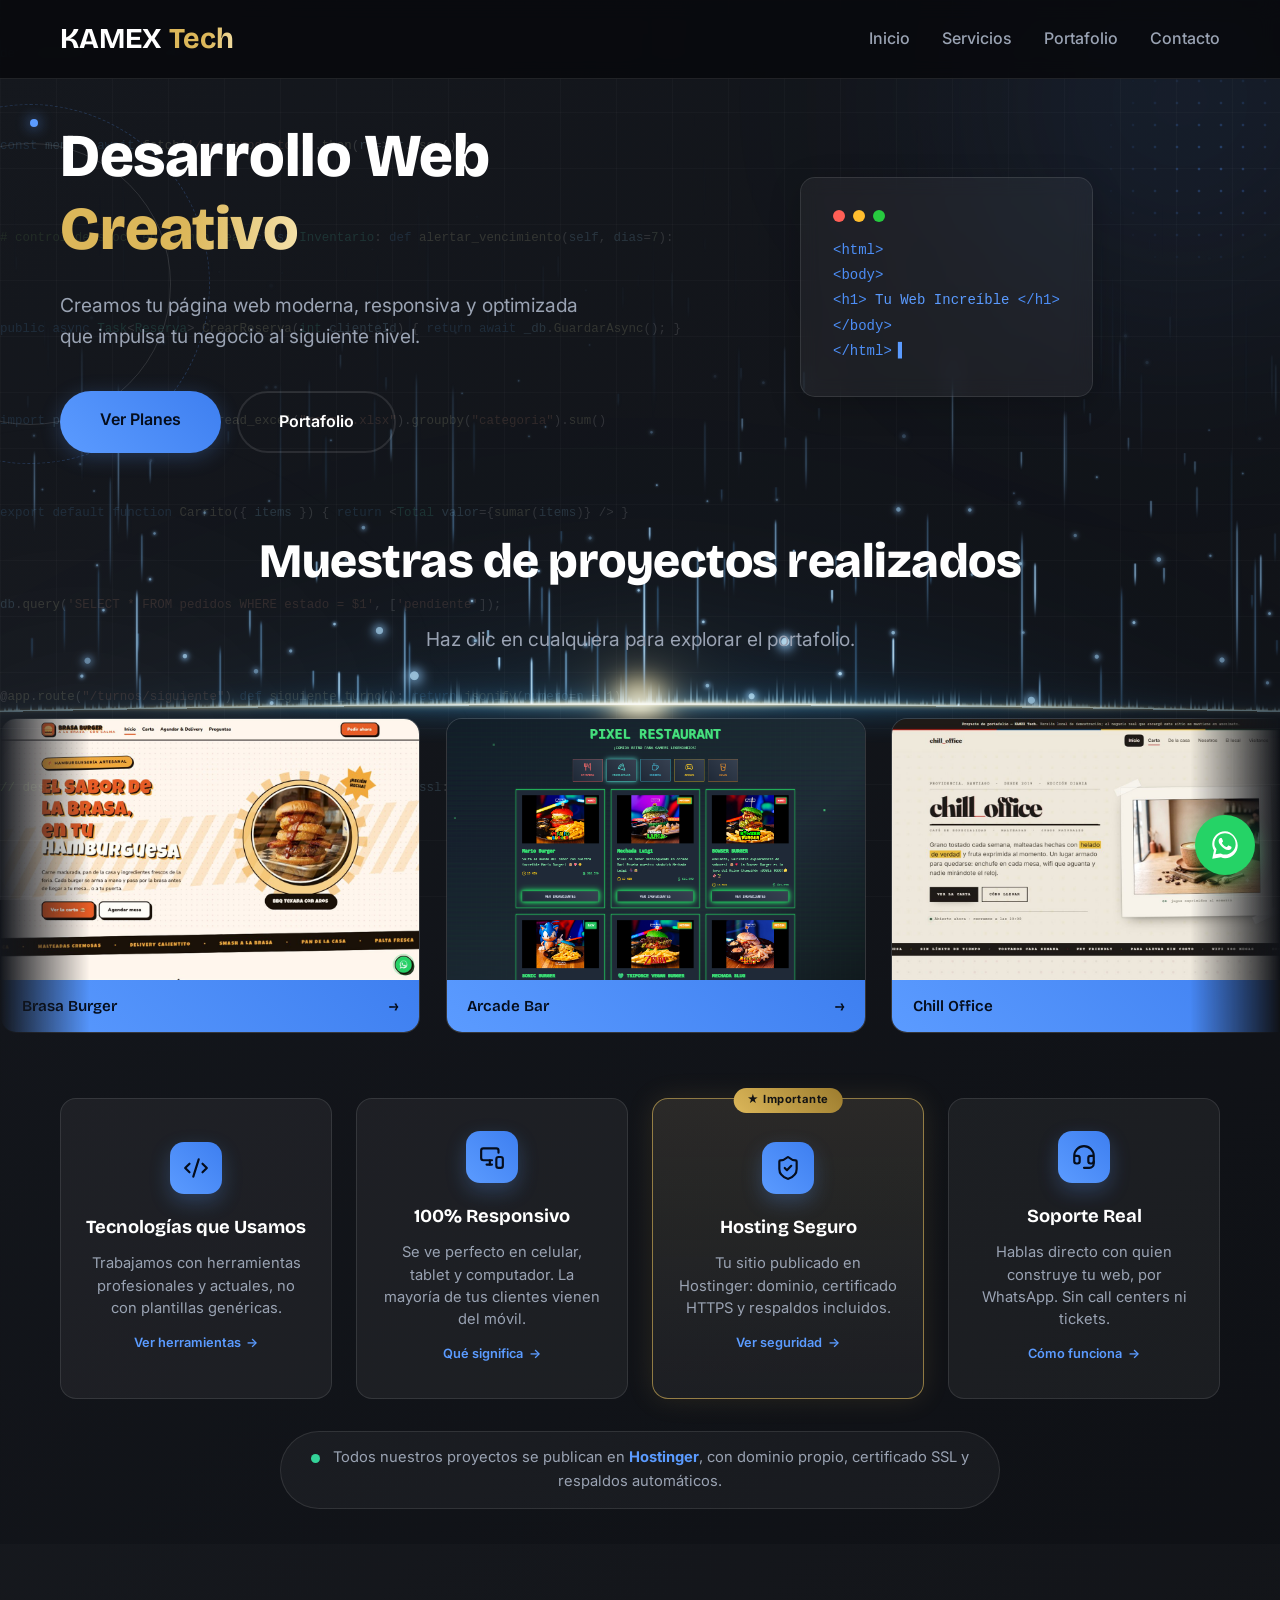
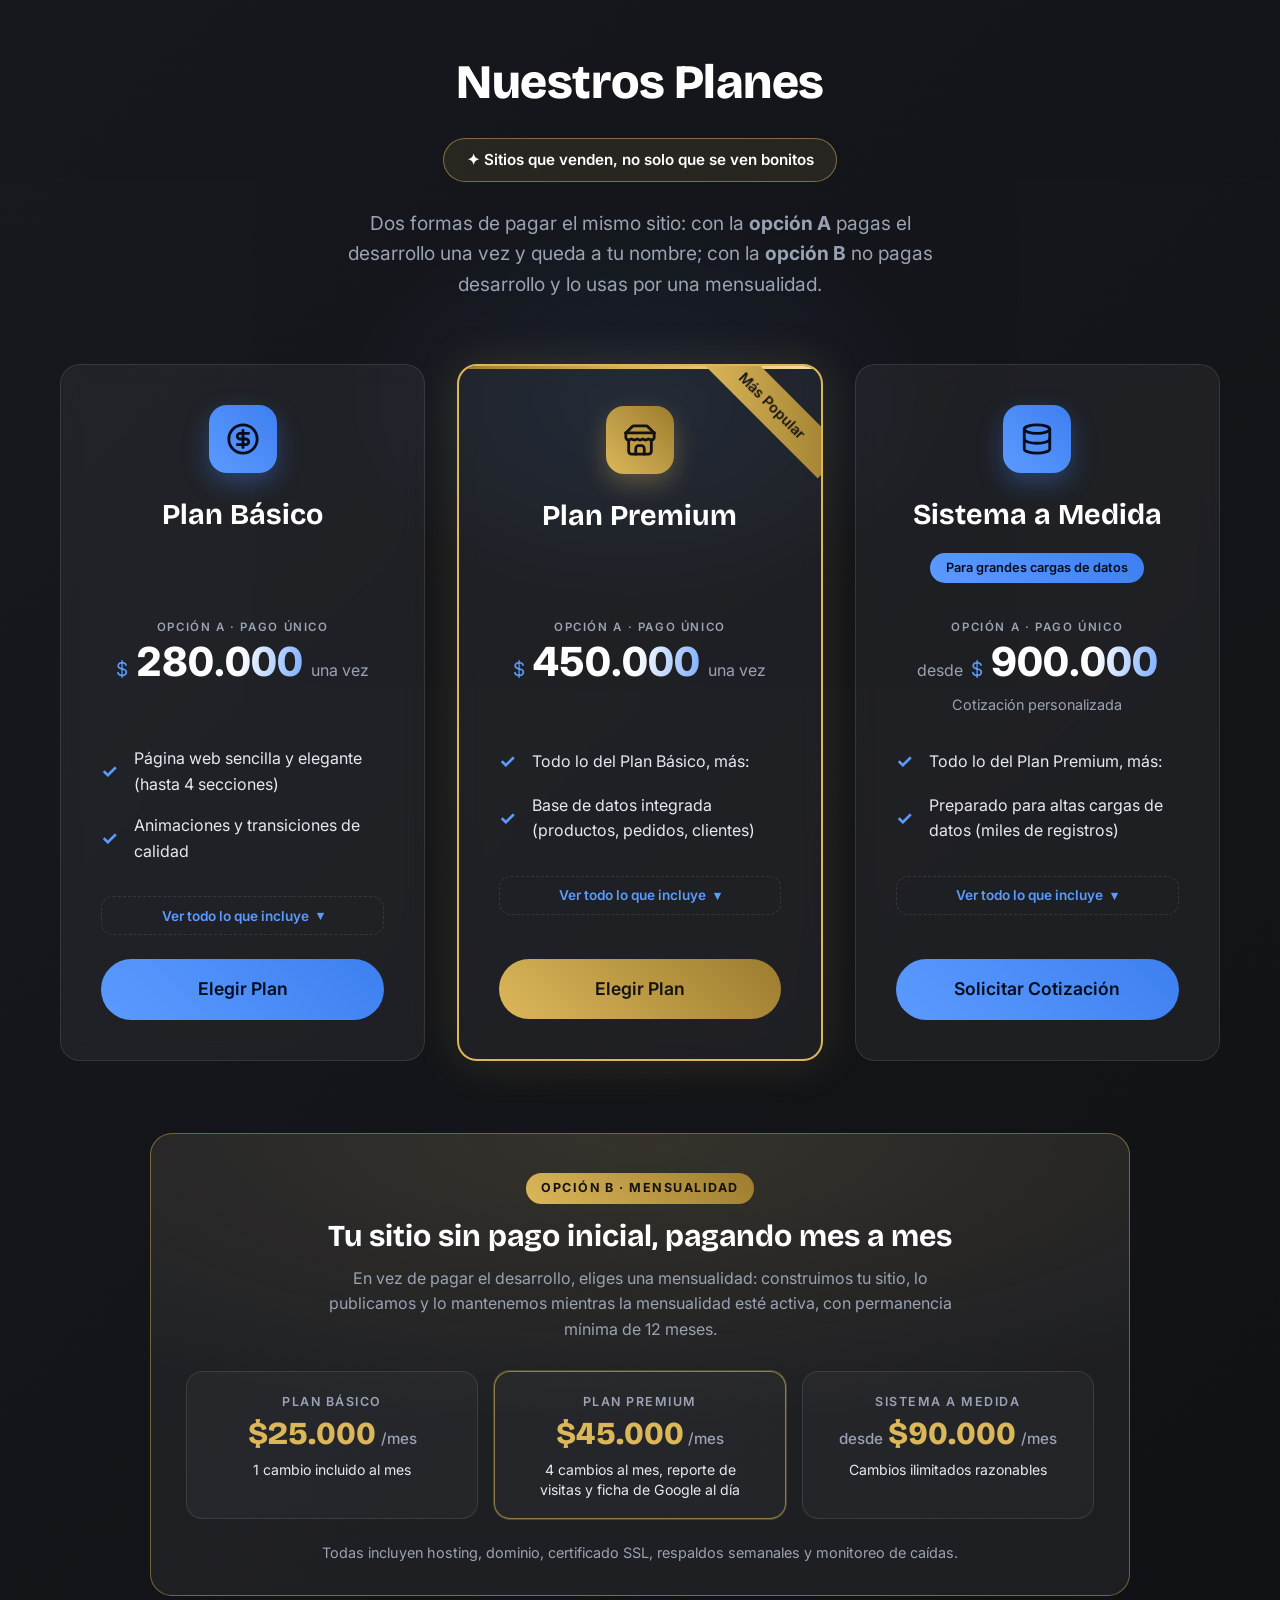
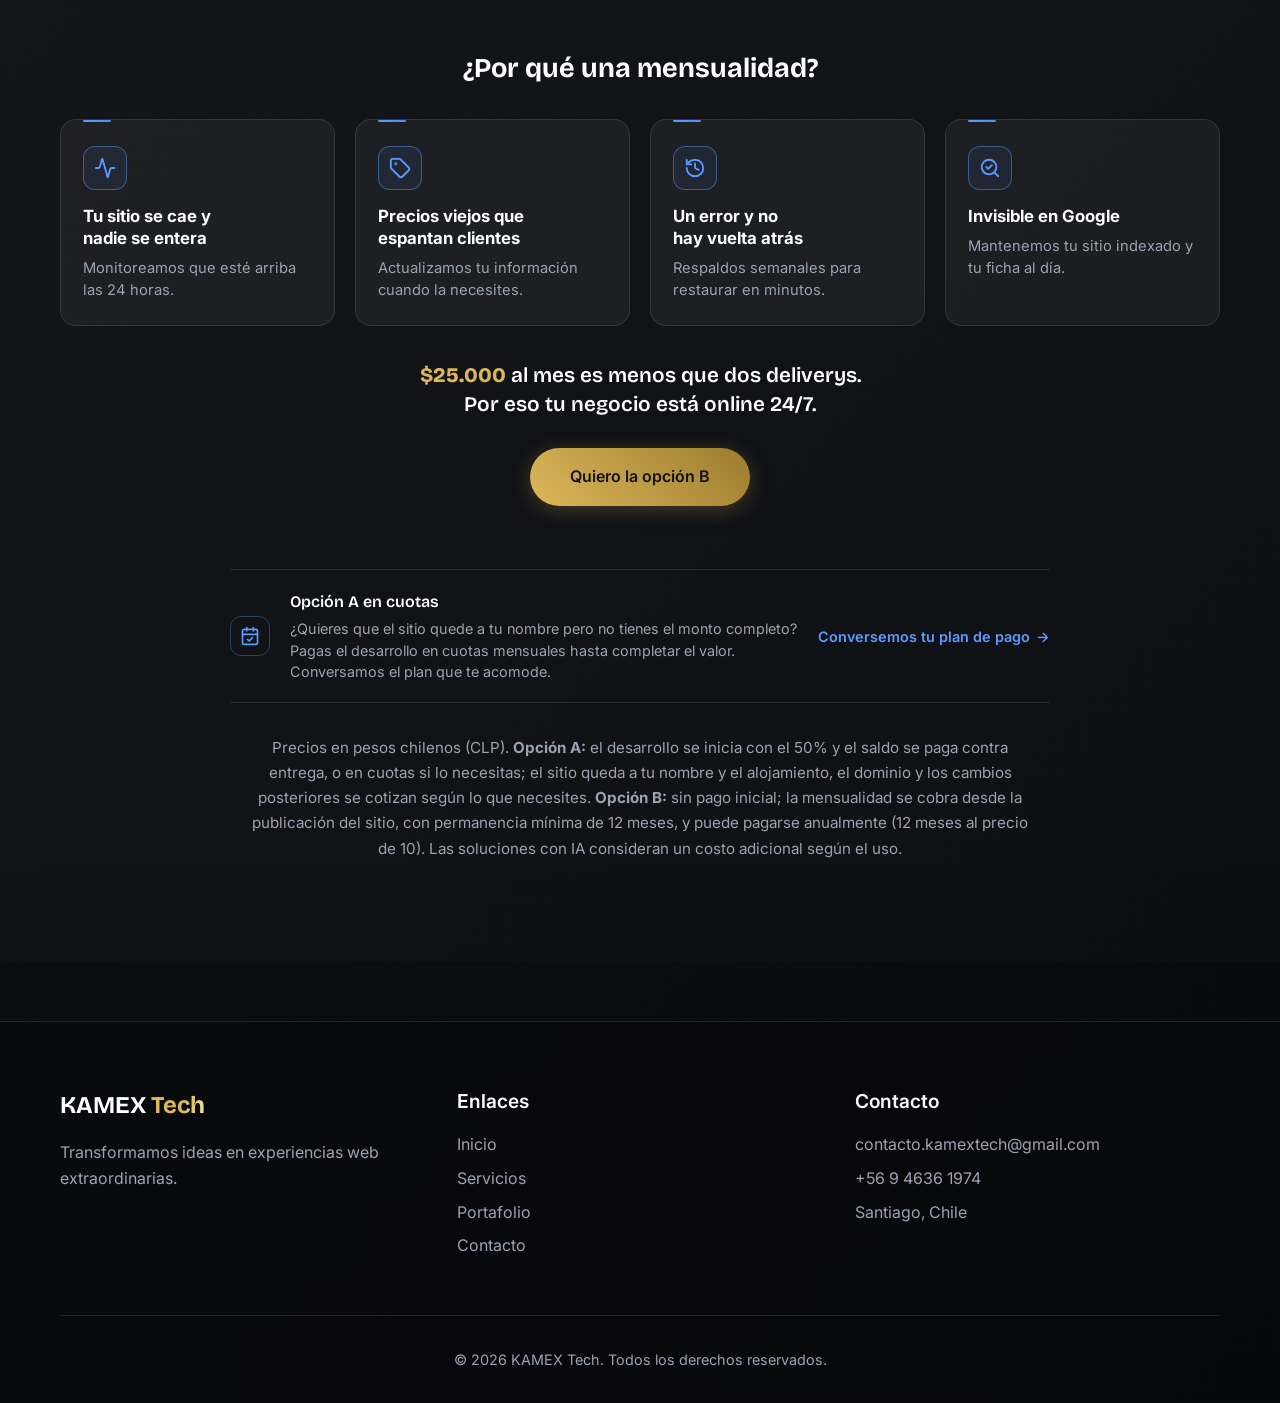
==== commit b5d60868: "Actualizar portafolio con capturas y textos actuales de cada proyecto - Nuevas capturas 1200x750 de " ====
--- a/index.html
+++ b/index.html
@@ -1,58 +1,136 @@
 <!doctype html>
 <html lang="es">
 	<head>
+		<!-- Íconos de interfaz basados en Lucide (lucide.dev), licencia ISC -->
 		<meta charset="UTF-8" />
-		<link rel="icon" type="image/png" href="favicon.png" />
+		<link rel="icon" type="image/png" href="favicon.png?v=3" />
 		<meta name="viewport" content="width=device-width, initial-scale=1.0" />
-		<title>KAMEX Tech - Desarrollo Web y Sistemas a Medida</title>
-		<meta name="description" content="Creamos tu página web moderna, responsiva y optimizada: menús digitales QR, sitios comerciales y sistemas de gestión a medida. Santiago, Chile." />
-		<meta property="og:title" content="KAMEX Tech - Desarrollo Web y Sistemas a Medida" />
-		<meta property="og:description" content="Creamos tu página web moderna, responsiva y optimizada: menús digitales QR, sitios comerciales y sistemas de gestión a medida." />
+		<meta name="theme-color" content="#08090c" />
+		<title>Diseño de Páginas Web en Chile | KAMEX Tech</title>
+		<meta name="description" content="Diseño y desarrollo de páginas web profesionales en Santiago, Chile. Sitios para restaurantes, tiendas y negocios desde $280.000 o $25.000 al mes. Cotiza por WhatsApp." />
+		<link rel="canonical" href="https://kamextech.vercel.app/" />
+		<!-- Verificación de Google Search Console (cuenta contacto.kamextech): no borrar -->
+		<meta name="google-site-verification" content="o0Ef3kMPpXym2l4PM1Xxe7JGtw3QnZg35edq6z-z3ro" />
+		<meta property="og:type" content="website" />
+		<meta property="og:site_name" content="KAMEX Tech" />
+		<meta property="og:locale" content="es_CL" />
+		<meta property="og:url" content="https://kamextech.vercel.app/" />
+		<meta property="og:title" content="Diseño de Páginas Web en Chile | KAMEX Tech" />
+		<meta property="og:description" content="Diseño y desarrollo de páginas web profesionales en Santiago, Chile. Sitios para restaurantes, tiendas y negocios desde $280.000 o $25.000 al mes. Cotiza por WhatsApp." />
+		<meta property="og:image" content="https://kamextech.vercel.app/og-imagen.jpg" />
+		<meta property="og:image:width" content="1200" />
+		<meta property="og:image:height" content="630" />
+		<meta name="twitter:card" content="summary_large_image" />
+		<!-- Datos del negocio para Google (no es JavaScript: no lo bloquea la CSP) -->
+		<script type="application/ld+json">
+		{
+		  "@context": "https://schema.org",
+		  "@graph": [
+		    {
+		      "@type": "ProfessionalService",
+		      "@id": "https://kamextech.vercel.app/#negocio",
+		      "name": "KAMEX Tech",
+		      "url": "https://kamextech.vercel.app/",
+		      "logo": "https://kamextech.vercel.app/favicon.png",
+		      "image": "https://kamextech.vercel.app/og-imagen.jpg",
+		      "description": "Diseño y desarrollo de páginas web, menús digitales QR y sistemas de gestión a medida para negocios en Chile.",
+		      "telephone": "+56946361974",
+		      "email": "contacto.kamextech@gmail.com",
+		      "address": {
+		        "@type": "PostalAddress",
+		        "addressLocality": "Santiago",
+		        "addressRegion": "Región Metropolitana",
+		        "addressCountry": "CL"
+		      },
+		      "areaServed": {
+		        "@type": "Country",
+		        "name": "Chile"
+		      },
+		      "priceRange": "$280.000 - $900.000+",
+		      "hasOfferCatalog": {
+		        "@type": "OfferCatalog",
+		        "name": "Planes de desarrollo web",
+		        "itemListElement": [
+		          {
+		            "@type": "Offer",
+		            "itemOffered": {
+		              "@type": "Service",
+		              "name": "Plan Básico: página web"
+		            },
+		            "price": "280000",
+		            "priceCurrency": "CLP"
+		          },
+		          {
+		            "@type": "Offer",
+		            "itemOffered": {
+		              "@type": "Service",
+		              "name": "Plan Premium: página web"
+		            },
+		            "price": "450000",
+		            "priceCurrency": "CLP"
+		          },
+		          {
+		            "@type": "Offer",
+		            "itemOffered": {
+		              "@type": "Service",
+		              "name": "Sistema a Medida"
+		            },
+		            "priceSpecification": {
+		              "@type": "PriceSpecification",
+		              "minPrice": "900000",
+		              "priceCurrency": "CLP"
+		            }
+		          }
+		        ]
+		      }
+		    },
+		    {
+		      "@type": "WebSite",
+		      "@id": "https://kamextech.vercel.app/#sitio",
+		      "url": "https://kamextech.vercel.app/",
+		      "name": "KAMEX Tech",
+		      "inLanguage": "es-CL",
+		      "publisher": {
+		        "@id": "https://kamextech.vercel.app/#negocio"
+		      }
+		    }
+		  ]
+		}
+		</script>
 		<link rel="preconnect" href="https://fonts.googleapis.com">
 		<link rel="preconnect" href="https://fonts.gstatic.com" crossorigin>
 		<link href="https://fonts.googleapis.com/css2?family=Inter:wght@400;500;600&family=Bricolage+Grotesque:wght@600;700;800&display=swap" rel="stylesheet">
-		<link rel="stylesheet" href="styles.css?v=11">
+		<link rel="stylesheet" href="styles.css?v=20">
 	</head>
 	<body>
-		<div class="background-animation">
-			<div class="code-particle">HTML</div>
-			<div class="code-particle">CSS</div>
-			<div class="code-particle">JS</div>
-			<div class="code-particle">React</div>
-			<div class="code-particle">Node.js</div>
-			<div class="code-particle">PHP</div>
-			<div class="code-particle">Python</div>
-			<div class="code-particle">Vue</div>
-			<div class="code-particle">Angular</div>
-			<div class="code-particle">TypeScript</div>
-			<div class="code-particle">&lt;/&gt;</div>
-			<div class="code-particle">{}</div>
-			<div class="code-particle">[]</div>
-			<div class="code-particle">()</div>
-		</div>
+		<!-- El flujo de código decorativo lo genera script.js (mismo en todas las páginas) -->
+		<div class="background-animation"></div>
 
 		<header class="header">
 			<nav class="nav container">
-				<a href="index.html" class="logo">
+				<a href="/" class="logo">
 					<span class="logo-text">KAMEX</span>
 					<span class="logo-accent">Tech</span>
 				</a>
-				<ul class="nav-menu">
-					<li><a href="index.html#inicio" class="nav-link">Inicio</a></li>
-					<li><a href="index.html#servicios" class="nav-link">Servicios</a></li>
-					<li><a href="portfolio.html" class="nav-link">Portafolio</a></li>
-					<li><a href="contacto.html" class="nav-link">Contacto</a></li>
+				<ul class="nav-menu" id="nav-menu">
+					<li><a href="/#inicio" class="nav-link">Inicio</a></li>
+					<li><a href="/#servicios" class="nav-link">Servicios</a></li>
+					<li><a href="/portfolio" class="nav-link">Portafolio</a></li>
+					<li><a href="/contacto" class="nav-link">Contacto</a></li>
 				</ul>
-				<div class="mobile-menu-toggle">
+				<button type="button" class="mobile-menu-toggle" aria-label="Abrir menú" aria-expanded="false" aria-controls="nav-menu">
 					<div class="line1"></div>
 					<div class="line2"></div>
 					<div class="line3"></div>
-				</div>
+				</button>
 			</nav>
 		</header>
 
+<div class="nav-backdrop" aria-hidden="true"></div>
+
 		<main>
 			<section id="inicio" class="hero">
+				<canvas class="rising-lines" aria-hidden="true"></canvas>
 				<div class="hero-deco deco-ring" aria-hidden="true"></div>
 				<div class="hero-deco deco-dots" aria-hidden="true"></div>
 				<div class="hero-content container">
@@ -66,7 +144,7 @@
 						</p>
 						<div class="hero-buttons">
 							<a href="#servicios" class="btn btn-primary">Ver Planes</a>
-							<a href="portfolio.html" class="btn btn-secondary">Portafolio</a>
+							<a href="/portfolio" class="btn btn-secondary">Portafolio</a>
 						</div>
 					</div>
 					<div class="hero-visual">
@@ -78,29 +156,124 @@
 									<span class="dot-style green"></span>
 								</div>
 							</div>
-							<div class="card-content">
-								<div class="code-line">
-									<span class="code-tag">&lt;html&gt;</span>
-								</div>
-								<div class="code-line">
-									<span class="code-indent">  </span>
-									<span class="code-tag">&lt;body&gt;</span>
-								</div>
-								<div class="code-line">
-									<span class="code-indent">    </span>
-									<span class="code-tag">&lt;h1&gt;</span>
-									<span class="code-text">Tu Web Increíble</span>
-									<span class="code-tag">&lt;/h1&gt;</span>
-								</div>
-								<div class="code-line">
-									<span class="code-indent">  </span>
-									<span class="code-tag">&lt;/body&gt;</span>
-								</div>
-								<div class="code-line">
-									<span class="code-tag">&lt;/html&gt;</span>
-								</div>
-							</div>
-						</div>
+							<pre class="card-content" aria-hidden="true"><code><span class="code-line"><span class="code-tag">&lt;html&gt;</span></span><span class="code-line"><span class="code-tag">&lt;body&gt;</span></span><span class="code-line"><span class="code-tag">&lt;h1&gt;</span> <span class="code-text">Tu Web Increíble</span> <span class="code-tag">&lt;/h1&gt;</span></span><span class="code-line"><span class="code-tag">&lt;/body&gt;</span></span><span class="code-line"><span class="code-tag">&lt;/html&gt;</span></span></code></pre>
+						</div>
+					</div>
+				</div>
+			</section>
+
+			<section class="showcase-loop">
+				<div class="container">
+					<h2 class="section-title">Muestras de proyectos realizados</h2>
+					<p class="section-subtitle">Haz clic en cualquiera para explorar el portafolio.</p>
+				</div>
+				<div class="loop-viewport">
+					<div class="loop-track">
+						<a href="/portfolio#brasa-burger" class="loop-card">
+							<div class="loop-img" style="background-image: url('Imagenes portafolio/BrasaBurger.jpg');"></div>
+							<span class="loop-label">Brasa Burger <span class="arrow">→</span></span>
+						</a>
+						<a href="/portfolio#arcade-bar" class="loop-card">
+							<div class="loop-img" style="background-image: url('Imagenes portafolio/ArcadeBar.png');"></div>
+							<span class="loop-label">Arcade Bar <span class="arrow">→</span></span>
+						</a>
+						<a href="/portfolio#chill-office" class="loop-card">
+							<div class="loop-img" style="background-image: url('Imagenes portafolio/ChillOffice.jpg');"></div>
+							<span class="loop-label">Chill Office <span class="arrow">→</span></span>
+						</a>
+						<a href="/portfolio#akane" class="loop-card">
+							<div class="loop-img" style="background-image: url('Imagenes portafolio/Akane.jpg');"></div>
+							<span class="loop-label">AKANE · Sushi Bar <span class="arrow">→</span></span>
+						</a>
+						<a href="/portfolio#vetalia" class="loop-card">
+							<div class="loop-img" style="background-image: url('Imagenes portafolio/Vetalia.jpg');"></div>
+							<span class="loop-label">Vetalia · Veterinaria <span class="arrow">→</span></span>
+						</a>
+						<a href="/portfolio#encanto-eje-cafetero" class="loop-card">
+							<div class="loop-img" style="background-image: url('Imagenes portafolio/EncantoEjeCafetero.jpg');"></div>
+							<span class="loop-label">Encanto Eje Cafetero <span class="arrow">→</span></span>
+						</a>
+						<a href="/portfolio#copo-y-cuchara" class="loop-card">
+							<div class="loop-img" style="background-image: url('Imagenes portafolio/CopoYCuchara.jpg');"></div>
+							<span class="loop-label">Copo &amp; Cuchara <span class="arrow">→</span></span>
+						</a>
+						<a href="/portfolio#casa-belmar" class="loop-card">
+							<div class="loop-img" style="background-image: url('Imagenes portafolio/CasaBelmar.jpg');"></div>
+							<span class="loop-label">Casa Belmar · Joyería <span class="arrow">→</span></span>
+						</a>
+						<a href="/portfolio#escarcha" class="loop-card">
+							<div class="loop-img" style="background-image: url('Imagenes portafolio/Escarcha.jpg');"></div>
+							<span class="loop-label">Escarcha · Armado de PC <span class="arrow">→</span></span>
+						</a>
+						<a href="/portfolio#overdrive" class="loop-card">
+							<div class="loop-img" style="background-image: url('Imagenes portafolio/Overdrive.jpg');"></div>
+							<span class="loop-label">Overdrive <span class="arrow">→</span></span>
+						</a>
+						<a href="/portfolio#bodega" class="loop-card">
+							<div class="loop-img" style="background-image: url('Imagenes portafolio/Bodega.jpg');"></div>
+							<span class="loop-label">Bodega · Gestión <span class="arrow">→</span></span>
+						</a>
+						<a href="/portfolio#plantel" class="loop-card">
+							<div class="loop-img" style="background-image: url('Imagenes portafolio/Plantel.jpg');"></div>
+							<span class="loop-label">Plantel · Personal <span class="arrow">→</span></span>
+						</a>
+						<a href="/portfolio#ferreteria-el-galpon" class="loop-card">
+							<div class="loop-img" style="background-image: url('Imagenes portafolio/Ferreteria.jpg');"></div>
+							<span class="loop-label">Ferretería EL GALPÓN <span class="arrow">→</span></span>
+						</a>
+						<!-- Copia para que el loop sea infinito y sin cortes -->
+						<a href="/portfolio#brasa-burger" class="loop-card" aria-hidden="true" tabindex="-1">
+							<div class="loop-img" style="background-image: url('Imagenes portafolio/BrasaBurger.jpg');"></div>
+							<span class="loop-label">Brasa Burger <span class="arrow">→</span></span>
+						</a>
+						<a href="/portfolio#arcade-bar" class="loop-card" aria-hidden="true" tabindex="-1">
+							<div class="loop-img" style="background-image: url('Imagenes portafolio/ArcadeBar.png');"></div>
+							<span class="loop-label">Arcade Bar <span class="arrow">→</span></span>
+						</a>
+						<a href="/portfolio#chill-office" class="loop-card" aria-hidden="true" tabindex="-1">
+							<div class="loop-img" style="background-image: url('Imagenes portafolio/ChillOffice.jpg');"></div>
+							<span class="loop-label">Chill Office <span class="arrow">→</span></span>
+						</a>
+						<a href="/portfolio#akane" class="loop-card" aria-hidden="true" tabindex="-1">
+							<div class="loop-img" style="background-image: url('Imagenes portafolio/Akane.jpg');"></div>
+							<span class="loop-label">AKANE · Sushi Bar <span class="arrow">→</span></span>
+						</a>
+						<a href="/portfolio#vetalia" class="loop-card" aria-hidden="true" tabindex="-1">
+							<div class="loop-img" style="background-image: url('Imagenes portafolio/Vetalia.jpg');"></div>
+							<span class="loop-label">Vetalia · Veterinaria <span class="arrow">→</span></span>
+						</a>
+						<a href="/portfolio#encanto-eje-cafetero" class="loop-card" aria-hidden="true" tabindex="-1">
+							<div class="loop-img" style="background-image: url('Imagenes portafolio/EncantoEjeCafetero.jpg');"></div>
+							<span class="loop-label">Encanto Eje Cafetero <span class="arrow">→</span></span>
+						</a>
+						<a href="/portfolio#copo-y-cuchara" class="loop-card" aria-hidden="true" tabindex="-1">
+							<div class="loop-img" style="background-image: url('Imagenes portafolio/CopoYCuchara.jpg');"></div>
+							<span class="loop-label">Copo &amp; Cuchara <span class="arrow">→</span></span>
+						</a>
+						<a href="/portfolio#casa-belmar" class="loop-card" aria-hidden="true" tabindex="-1">
+							<div class="loop-img" style="background-image: url('Imagenes portafolio/CasaBelmar.jpg');"></div>
+							<span class="loop-label">Casa Belmar · Joyería <span class="arrow">→</span></span>
+						</a>
+						<a href="/portfolio#escarcha" class="loop-card" aria-hidden="true" tabindex="-1">
+							<div class="loop-img" style="background-image: url('Imagenes portafolio/Escarcha.jpg');"></div>
+							<span class="loop-label">Escarcha · Armado de PC <span class="arrow">→</span></span>
+						</a>
+						<a href="/portfolio#overdrive" class="loop-card" aria-hidden="true" tabindex="-1">
+							<div class="loop-img" style="background-image: url('Imagenes portafolio/Overdrive.jpg');"></div>
+							<span class="loop-label">Overdrive <span class="arrow">→</span></span>
+						</a>
+						<a href="/portfolio#bodega" class="loop-card" aria-hidden="true" tabindex="-1">
+							<div class="loop-img" style="background-image: url('Imagenes portafolio/Bodega.jpg');"></div>
+							<span class="loop-label">Bodega · Gestión <span class="arrow">→</span></span>
+						</a>
+						<a href="/portfolio#plantel" class="loop-card" aria-hidden="true" tabindex="-1">
+							<div class="loop-img" style="background-image: url('Imagenes portafolio/Plantel.jpg');"></div>
+							<span class="loop-label">Plantel · Personal <span class="arrow">→</span></span>
+						</a>
+						<a href="/portfolio#ferreteria-el-galpon" class="loop-card" aria-hidden="true" tabindex="-1">
+							<div class="loop-img" style="background-image: url('Imagenes portafolio/Ferreteria.jpg');"></div>
+							<span class="loop-label">Ferretería EL GALPÓN <span class="arrow">→</span></span>
+						</a>
 					</div>
 				</div>
 			</section>
@@ -108,127 +281,44 @@
 			<section class="benefits">
 				<div class="container">
 					<div class="benefits-grid">
-						<div class="benefit-card">
-							<div class="benefit-icon">
-								<svg viewBox="0 0 24 24" fill="none" stroke="currentColor" stroke-width="2" stroke-linecap="round" stroke-linejoin="round"><polygon points="13 2 3 14 12 14 11 22 21 10 12 10 13 2"/></svg>
-							</div>
-							<h3>Entrega Rápida</h3>
-							<p>Tu sitio listo en días, no en meses. Nos comprometemos con plazos claros.</p>
-						</div>
-						<div class="benefit-card">
-							<div class="benefit-icon">
-								<svg viewBox="0 0 24 24" fill="none" stroke="currentColor" stroke-width="2" stroke-linecap="round" stroke-linejoin="round"><rect x="5" y="2" width="14" height="20" rx="2" ry="2"/><line x1="12" y1="18" x2="12" y2="18"/></svg>
+						<button type="button" class="benefit-card" data-modal="tecnologias">
+							<div class="benefit-icon metal-gloss">
+								<svg viewBox="0 0 24 24" fill="none" stroke="currentColor" stroke-width="2" stroke-linecap="round" stroke-linejoin="round" aria-hidden="true"><path d="m18 16 4-4-4-4"/><path d="m6 8-4 4 4 4"/><path d="m14.5 4-5 16"/></svg>
+							</div>
+							<h3>Tecnologías que Usamos</h3>
+							<p>Trabajamos con herramientas profesionales y actuales, no con plantillas genéricas.</p>
+							<span class="benefit-more">Ver herramientas <span class="arrow">→</span></span>
+						</button>
+						<button type="button" class="benefit-card" data-modal="responsive">
+							<div class="benefit-icon metal-gloss">
+								<svg viewBox="0 0 24 24" fill="none" stroke="currentColor" stroke-width="2" stroke-linecap="round" stroke-linejoin="round" aria-hidden="true"><path d="M18 8V6a2 2 0 0 0-2-2H4a2 2 0 0 0-2 2v7a2 2 0 0 0 2 2h8"/><path d="M10 19v-3.96 3.15"/><path d="M7 19h5"/><rect width="6" height="10" x="16" y="12" rx="2"/></svg>
 							</div>
 							<h3>100% Responsivo</h3>
 							<p>Se ve perfecto en celular, tablet y computador. La mayoría de tus clientes vienen del móvil.</p>
-						</div>
-						<div class="benefit-card">
-							<div class="benefit-icon">
-								<svg viewBox="0 0 24 24" fill="none" stroke="currentColor" stroke-width="2" stroke-linecap="round" stroke-linejoin="round"><path d="M12 22s8-4 8-10V5l-8-3-8 3v7c0 6 8 10 8 10z"/></svg>
+							<span class="benefit-more">Qué significa <span class="arrow">→</span></span>
+						</button>
+						<button type="button" class="benefit-card highlight" data-modal="seguridad">
+							<span class="benefit-badge">★ Importante</span>
+							<div class="benefit-icon metal-gloss">
+								<svg viewBox="0 0 24 24" fill="none" stroke="currentColor" stroke-width="2" stroke-linecap="round" stroke-linejoin="round" aria-hidden="true"><path d="M20 13c0 5-3.5 7.5-7.66 8.95a1 1 0 0 1-.67-.01C7.5 20.5 4 18 4 13V6a1 1 0 0 1 1-1c2 0 4.5-1.2 6.24-2.72a1.17 1.17 0 0 1 1.52 0C14.51 3.81 17 5 19 5a1 1 0 0 1 1 1z"/><path d="m9 12 2 2 4-4"/></svg>
 							</div>
 							<h3>Hosting Seguro</h3>
-							<p>Dominio, hosting con candado (HTTPS) y respaldos incluidos en la mantención anual.</p>
-						</div>
-						<div class="benefit-card">
-							<div class="benefit-icon">
-								<svg viewBox="0 0 24 24" fill="none" stroke="currentColor" stroke-width="2" stroke-linecap="round" stroke-linejoin="round"><path d="M21 11.5a8.38 8.38 0 0 1-.9 3.8 8.5 8.5 0 0 1-7.6 4.7 8.38 8.38 0 0 1-3.8-.9L3 21l1.9-5.7a8.38 8.38 0 0 1-.9-3.8 8.5 8.5 0 0 1 4.7-7.6 8.38 8.38 0 0 1 3.8-.9h.5a8.48 8.48 0 0 1 8 8v.5z"/></svg>
+							<p>Tu sitio publicado en Hostinger: dominio, certificado HTTPS y respaldos incluidos.</p>
+							<span class="benefit-more">Ver seguridad <span class="arrow">→</span></span>
+						</button>
+						<button type="button" class="benefit-card" data-modal="soporte">
+							<div class="benefit-icon metal-gloss">
+								<svg viewBox="0 0 24 24" fill="none" stroke="currentColor" stroke-width="2" stroke-linecap="round" stroke-linejoin="round" aria-hidden="true"><path d="M3 11h3a2 2 0 0 1 2 2v3a2 2 0 0 1-2 2H5a2 2 0 0 1-2-2v-5Zm0 0a9 9 0 1 1 18 0m0 0v5a2 2 0 0 1-2 2h-1a2 2 0 0 1-2-2v-3a2 2 0 0 1 2-2h3Z"/><path d="M21 16v2a4 4 0 0 1-4 4h-5"/></svg>
 							</div>
 							<h3>Soporte Real</h3>
 							<p>Hablas directo con quien construye tu web, por WhatsApp. Sin call centers ni tickets.</p>
-						</div>
-					</div>
-				</div>
-			</section>
-
-			<section class="showcase-loop">
-				<div class="container">
-					<h2 class="section-title">¿Dudas de cómo se vería tu proyecto?</h2>
-					<p class="section-subtitle">Visita uno de estos trabajos realizados: haz clic en cualquiera para explorar el portafolio.</p>
-				</div>
-				<div class="loop-viewport">
-					<div class="loop-track">
-						<a href="portfolio.html" class="loop-card">
-							<div class="loop-img" style="background-image: url('Imagenes portafolio/overdrive.png');"></div>
-							<span class="loop-label">Overdrive <span class="arrow">→</span></span>
-						</a>
-						<a href="portfolio.html" class="loop-card">
-							<div class="loop-img" style="background-image: url('Imagenes portafolio/portafolio-biblioteca.svg');"></div>
-							<span class="loop-label">Mi Portafolio <span class="arrow">→</span></span>
-						</a>
-						<a href="portfolio.html" class="loop-card">
-							<div class="loop-img" style="background-image: url('Imagenes portafolio/ArcadeBar.png');"></div>
-							<span class="loop-label">Arcade Bar <span class="arrow">→</span></span>
-						</a>
-						<a href="portfolio.html" class="loop-card">
-							<div class="loop-img" style="background-image: url('Imagenes portafolio/BrasaBurger.jpg');"></div>
-							<span class="loop-label">Brasa Burger <span class="arrow">→</span></span>
-						</a>
-						<a href="portfolio.html" class="loop-card">
-							<div class="loop-img" style="background-image: url('Imagenes portafolio/gestorAdmin.png');"></div>
-							<span class="loop-label">Gestión de Personal <span class="arrow">→</span></span>
-						</a>
-						<a href="portfolio.html" class="loop-card">
-							<div class="loop-img" style="background-image: url('Imagenes portafolio/Origen.png');"></div>
-							<span class="loop-label">ORIGEN Café <span class="arrow">→</span></span>
-						</a>
-						<a href="portfolio.html" class="loop-card">
-							<div class="loop-img" style="background-image: url('Imagenes portafolio/Ferreteria.png');"></div>
-							<span class="loop-label">Ferretería EL GALPÓN <span class="arrow">→</span></span>
-						</a>
-						<a href="portfolio.html" class="loop-card">
-							<div class="loop-img" style="background-image: url('Imagenes portafolio/GestorBodega.png');"></div>
-							<span class="loop-label">Bodega · Gestión <span class="arrow">→</span></span>
-						</a>
-						<a href="portfolio.html" class="loop-card">
-							<div class="loop-img" style="background-image: url('Imagenes portafolio/hospital.png');"></div>
-							<span class="loop-label">Clínica Quillay <span class="arrow">→</span></span>
-						</a>
-						<a href="portfolio.html" class="loop-card">
-							<div class="loop-img" style="background-image: url('Imagenes portafolio/Planetario.png');"></div>
-							<span class="loop-label">Planetario Austral <span class="arrow">→</span></span>
-						</a>
-						<!-- Copia para que el loop sea infinito y sin cortes -->
-						<a href="portfolio.html" class="loop-card" aria-hidden="true" tabindex="-1">
-							<div class="loop-img" style="background-image: url('Imagenes portafolio/overdrive.png');"></div>
-							<span class="loop-label">Overdrive <span class="arrow">→</span></span>
-						</a>
-						<a href="portfolio.html" class="loop-card" aria-hidden="true" tabindex="-1">
-							<div class="loop-img" style="background-image: url('Imagenes portafolio/portafolio-biblioteca.svg');"></div>
-							<span class="loop-label">Mi Portafolio <span class="arrow">→</span></span>
-						</a>
-						<a href="portfolio.html" class="loop-card" aria-hidden="true" tabindex="-1">
-							<div class="loop-img" style="background-image: url('Imagenes portafolio/ArcadeBar.png');"></div>
-							<span class="loop-label">Arcade Bar <span class="arrow">→</span></span>
-						</a>
-						<a href="portfolio.html" class="loop-card" aria-hidden="true" tabindex="-1">
-							<div class="loop-img" style="background-image: url('Imagenes portafolio/BrasaBurger.jpg');"></div>
-							<span class="loop-label">Brasa Burger <span class="arrow">→</span></span>
-						</a>
-						<a href="portfolio.html" class="loop-card" aria-hidden="true" tabindex="-1">
-							<div class="loop-img" style="background-image: url('Imagenes portafolio/gestorAdmin.png');"></div>
-							<span class="loop-label">Gestión de Personal <span class="arrow">→</span></span>
-						</a>
-						<a href="portfolio.html" class="loop-card" aria-hidden="true" tabindex="-1">
-							<div class="loop-img" style="background-image: url('Imagenes portafolio/Origen.png');"></div>
-							<span class="loop-label">ORIGEN Café <span class="arrow">→</span></span>
-						</a>
-						<a href="portfolio.html" class="loop-card" aria-hidden="true" tabindex="-1">
-							<div class="loop-img" style="background-image: url('Imagenes portafolio/Ferreteria.png');"></div>
-							<span class="loop-label">Ferretería EL GALPÓN <span class="arrow">→</span></span>
-						</a>
-						<a href="portfolio.html" class="loop-card" aria-hidden="true" tabindex="-1">
-							<div class="loop-img" style="background-image: url('Imagenes portafolio/GestorBodega.png');"></div>
-							<span class="loop-label">Bodega · Gestión <span class="arrow">→</span></span>
-						</a>
-						<a href="portfolio.html" class="loop-card" aria-hidden="true" tabindex="-1">
-							<div class="loop-img" style="background-image: url('Imagenes portafolio/hospital.png');"></div>
-							<span class="loop-label">Clínica Quillay <span class="arrow">→</span></span>
-						</a>
-						<a href="portfolio.html" class="loop-card" aria-hidden="true" tabindex="-1">
-							<div class="loop-img" style="background-image: url('Imagenes portafolio/Planetario.png');"></div>
-							<span class="loop-label">Planetario Austral <span class="arrow">→</span></span>
-						</a>
-					</div>
+							<span class="benefit-more">Cómo funciona <span class="arrow">→</span></span>
+						</button>
+					</div>
+					<p class="hosting-note">
+						<span class="hosting-dot"></span>
+						Todos nuestros proyectos se publican en <strong>Hostinger</strong>, con dominio propio, certificado SSL y respaldos automáticos.
+					</p>
 				</div>
 			</section>
 
@@ -236,27 +326,27 @@
 				<div class="container">
 					<h2 class="section-title">Nuestros Planes</h2>
 					<div class="plans-badge-wrap">
-						<a href="contacto.html" class="plans-badge">✦ Económico y con resultados excelentes</a>
-					</div>
-					<p class="section-subtitle">Pago único por el desarrollo + una mantención anual que cubre hosting, dominio y soporte.</p>
+						<a href="/contacto" class="plans-badge">✦ Sitios que venden, no solo que se ven bonitos</a>
+					</div>
+					<p class="section-subtitle">Dos formas de pagar el mismo sitio: con la <strong>opción A</strong> pagas el desarrollo una vez y queda a tu nombre; con la <strong>opción B</strong> no pagas desarrollo y lo usas por una mensualidad.</p>
 
 					<div class="plans-grid">
 						<div class="plan-card basic">
 							<div class="plan-header">
 								<div class="plan-icon">
-									<svg viewBox="0 0 24 24" fill="none" stroke="currentColor" stroke-width="2" stroke-linecap="round" stroke-linejoin="round">
-										<rect x="3" y="3" width="18" height="18" rx="2"/>
-										<line x1="3" y1="9" x2="21" y2="9"/>
-										<line x1="9" y1="21" x2="9" y2="9"/>
-									</svg>
+									<svg viewBox="0 0 24 24" fill="none" stroke="currentColor" stroke-width="2" stroke-linecap="round" stroke-linejoin="round" aria-hidden="true"><circle cx="12" cy="12" r="10"/><path d="M16 8h-6a2 2 0 1 0 0 4h4a2 2 0 1 1 0 4H8"/><path d="M12 18V6"/></svg>
 								</div>
 								<h3 class="plan-name">Plan Básico</h3>
-								<div class="plan-price">
-									<span class="currency">$</span>
-									<span class="amount">150.000</span>
-									<span class="period">pago único</span>
-								</div>
-								<p class="plan-price-note">+ $60.000/año hosting y mantención</p>
+							</div>
+							<div class="plan-precios">
+								<div class="plan-desarrollo">
+									<p class="plan-precio-etiqueta">Opción A · Pago único</p>
+									<div class="plan-price">
+										<span class="currency">$</span>
+										<span class="amount" data-precio="planes.basico.desarrollo" data-sin-signo>280.000</span>
+										<span class="period">una vez</span>
+									</div>
+								</div>
 							</div>
 							<div class="plan-features">
 								<ul class="features-list">
@@ -266,11 +356,9 @@
 								<div class="features-extra">
 									<ul class="features-list">
 										<li class="feature"><span class="check">✓</span>100% responsivo (celular, tablet y PC)</li>
-										<li class="feature"><span class="check">✓</span>Hosting seguro y dominio gestionados por nosotros</li>
 										<li class="feature"><span class="check">✓</span>Botón de WhatsApp y redes sociales</li>
 										<li class="feature"><span class="check">✓</span>Formulario de contacto y SEO básico</li>
 										<li class="feature"><span class="cross">✘</span>Sin carrito ni base de datos</li>
-										<li class="feature"><span class="cross">✘</span>Cambios posteriores se cotizan aparte (desde $15.000 c/u)</li>
 									</ul>
 								</div>
 								<button type="button" class="features-toggle">
@@ -278,26 +366,26 @@
 									<span class="toggle-arrow">▾</span>
 								</button>
 							</div>
-							<a href="contacto.html" class="plan-button">Elegir Plan</a>
+							<a href="/contacto" class="plan-button">Elegir Plan</a>
 						</div>
 
 						<div class="plan-card premium featured">
 							<div class="featured-badge">Más Popular</div>
 							<div class="plan-header">
 								<div class="plan-icon">
-									<svg viewBox="0 0 24 24" fill="none" stroke="currentColor" stroke-width="2" stroke-linecap="round" stroke-linejoin="round">
-										<circle cx="9" cy="21" r="1"/>
-										<circle cx="20" cy="21" r="1"/>
-										<path d="M1 1h4l2.68 13.39a2 2 0 0 0 2 1.61h9.72a2 2 0 0 0 2-1.61L23 6H6"/>
-									</svg>
+									<svg viewBox="0 0 24 24" fill="none" stroke="currentColor" stroke-width="2" stroke-linecap="round" stroke-linejoin="round" aria-hidden="true"><path d="m2 7 4.41-4.41A2 2 0 0 1 7.83 2h8.34a2 2 0 0 1 1.42.59L22 7"/><path d="M4 12v8a2 2 0 0 0 2 2h12a2 2 0 0 0 2-2v-8"/><path d="M15 22v-4a2 2 0 0 0-2-2h-2a2 2 0 0 0-2 2v4"/><path d="M2 7h20"/><path d="M22 7v3a2 2 0 0 1-2 2a2.7 2.7 0 0 1-1.59-.63.7.7 0 0 0-.82 0A2.7 2.7 0 0 1 16 12a2.7 2.7 0 0 1-1.59-.63.7.7 0 0 0-.82 0A2.7 2.7 0 0 1 12 12a2.7 2.7 0 0 1-1.59-.63.7.7 0 0 0-.82 0A2.7 2.7 0 0 1 8 12a2.7 2.7 0 0 1-1.59-.63.7.7 0 0 0-.82 0A2.7 2.7 0 0 1 4 12a2 2 0 0 1-2-2V7"/></svg>
 								</div>
 								<h3 class="plan-name">Plan Premium</h3>
-								<div class="plan-price">
-									<span class="currency">$</span>
-									<span class="amount">280.000</span>
-									<span class="period">pago único</span>
-								</div>
-								<p class="plan-price-note">+ $90.000/año hosting, mantención y soporte</p>
+							</div>
+							<div class="plan-precios">
+								<div class="plan-desarrollo">
+									<p class="plan-precio-etiqueta">Opción A · Pago único</p>
+									<div class="plan-price">
+										<span class="currency">$</span>
+										<span class="amount" data-precio="planes.premium.desarrollo" data-sin-signo>450.000</span>
+										<span class="period">una vez</span>
+									</div>
+								</div>
 							</div>
 							<div class="plan-features">
 								<ul class="features-list">
@@ -310,8 +398,7 @@
 										<li class="feature"><span class="check">✓</span>Interacciones fluidas y diseño 100% personalizado</li>
 										<li class="feature"><span class="check">✓</span>Hasta 8 secciones o menú digital completo</li>
 										<li class="feature"><span class="check">✓</span>Creación de logo de empresa</li>
-										<li class="feature"><span class="check">✓</span>2 modificaciones incluidas al mes</li>
-										<li class="feature"><span class="check">✓</span>Soporte prioritario por WhatsApp</li>
+										<li class="feature"><span class="check">✓</span>Soporte prioritario por WhatsApp (24 h hábiles)</li>
 									</ul>
 								</div>
 								<button type="button" class="features-toggle">
@@ -319,26 +406,27 @@
 									<span class="toggle-arrow">▾</span>
 								</button>
 							</div>
-							<a href="contacto.html" class="plan-button">Elegir Plan</a>
+							<a href="/contacto" class="plan-button">Elegir Plan</a>
 						</div>
 
 						<div class="plan-card custom">
 							<div class="plan-header">
 								<div class="plan-icon">
-									<svg viewBox="0 0 24 24" fill="none" stroke="currentColor" stroke-width="2" stroke-linecap="round" stroke-linejoin="round">
-										<ellipse cx="12" cy="5" rx="9" ry="3"/>
-										<path d="M21 12c0 1.66-4 3-9 3s-9-1.34-9-3"/>
-										<path d="M3 5v14c0 1.66 4 3 9 3s9-1.34 9-3V5"/>
-									</svg>
+									<svg viewBox="0 0 24 24" fill="none" stroke="currentColor" stroke-width="2" stroke-linecap="round" stroke-linejoin="round" aria-hidden="true"><ellipse cx="12" cy="5" rx="9" ry="3"/><path d="M3 5V19A9 3 0 0 0 21 19V5"/><path d="M3 12A9 3 0 0 0 21 12"/></svg>
 								</div>
 								<h3 class="plan-name">Sistema a Medida</h3>
 								<p class="plan-tag">Para grandes cargas de datos</p>
-								<div class="plan-price">
-									<span class="period">desde</span>
-									<span class="currency">$</span>
-									<span class="amount">400.000</span>
-								</div>
-								<p class="plan-price-note">El plan más completo, con cotización personalizada</p>
+							</div>
+							<div class="plan-precios">
+								<div class="plan-desarrollo">
+									<p class="plan-precio-etiqueta">Opción A · Pago único</p>
+									<div class="plan-price">
+										<span class="period">desde</span>
+										<span class="currency">$</span>
+										<span class="amount" data-precio="planes.medida.desarrollo" data-sin-signo>900.000</span>
+									</div>
+									<p class="plan-price-note">Cotización personalizada</p>
+								</div>
 							</div>
 							<div class="plan-features">
 								<ul class="features-list">
@@ -360,67 +448,84 @@
 									<span class="toggle-arrow">▾</span>
 								</button>
 							</div>
-							<a href="contacto.html" class="plan-button">Solicitar Cotización</a>
-						</div>
-					</div>
-
-					<p class="plans-note">Precios en pesos chilenos (CLP). Se inicia con el 50% y el saldo se paga contra entrega.<br>Las soluciones con IA consideran un costo mensual adicional según el uso.</p>
-
-					<div class="quote-builder">
-						<h3 class="quote-title">Arma tu proyecto en 3 pasos</h3>
-						<p class="quote-subtitle">Elige lo que necesitas y mira el precio estimado al instante.</p>
-
-						<div class="quote-steps">
-							<span class="quote-step-dot active"><b>1</b> Base</span>
-							<span class="quote-step-dot"><b>2</b> Funciones</span>
-							<span class="quote-step-dot"><b>3</b> Extras</span>
-						</div>
-
-						<div class="quote-step active" data-step="1">
-							<p class="quote-step-label">¿Qué tipo de página necesitas? (elige una)</p>
-							<div class="quote-options">
-								<label class="option-card"><input type="radio" name="q-base" value="Página de presentación" data-price="150000" checked><span><strong>Página de presentación</strong><em>$150.000</em></span></label>
-								<label class="option-card"><input type="radio" name="q-base" value="Menú digital" data-price="200000"><span><strong>Menú digital</strong><em>$200.000</em></span></label>
-								<label class="option-card"><input type="radio" name="q-base" value="Tienda con carrito" data-price="280000"><span><strong>Tienda con carrito</strong><em>$280.000</em></span></label>
-								<label class="option-card"><input type="radio" name="q-base" value="Reservas o turnos" data-price="320000"><span><strong>Reservas o turnos</strong><em>$320.000</em></span></label>
-								<label class="option-card"><input type="radio" name="q-base" value="Sistema de gestión (altas cargas de datos)" data-price="400000"><span><strong>Sistema de gestión</strong><em>$400.000</em></span></label>
-							</div>
-						</div>
-
-						<div class="quote-step" data-step="2">
-							<p class="quote-step-label">Agrega funciones (las que quieras)</p>
-							<div class="quote-options">
-								<label class="option-card"><input type="checkbox" value="Base de datos" data-price="60000"><span><strong>Base de datos</strong><em>+$60.000</em></span></label>
-								<label class="option-card"><input type="checkbox" value="Panel de administración" data-price="50000"><span><strong>Panel de administración</strong><em>+$50.000</em></span></label>
-								<label class="option-card"><input type="checkbox" value="Cuentas de usuario" data-price="40000"><span><strong>Cuentas de usuario</strong><em>+$40.000</em></span></label>
-								<label class="option-card"><input type="checkbox" value="Chatbot con IA" data-price="70000"><span><strong>Chatbot con IA</strong><em>+$70.000</em></span></label>
-								<label class="option-card"><input type="checkbox" value="Cargas y reportes Excel" data-price="40000"><span><strong>Cargas y reportes Excel</strong><em>+$40.000</em></span></label>
-							</div>
-						</div>
-
-						<div class="quote-step" data-step="3">
-							<p class="quote-step-label">Extras y estilo (los que quieras)</p>
-							<div class="quote-options">
-								<label class="option-card"><input type="checkbox" value="Logo y marca" data-price="30000"><span><strong>Logo y marca</strong><em>+$30.000</em></span></label>
-								<label class="option-card"><input type="checkbox" value="Animaciones personalizadas" data-price="25000"><span><strong>Animaciones personalizadas</strong><em>+$25.000</em></span></label>
-								<label class="option-card"><input type="checkbox" value="SEO avanzado" data-price="25000"><span><strong>SEO avanzado</strong><em>+$25.000</em></span></label>
-								<label class="option-card"><input type="checkbox" value="Redacción de contenidos" data-price="20000"><span><strong>Redacción de contenidos</strong><em>+$20.000</em></span></label>
-								<label class="option-card"><input type="checkbox" value="Mantención anual (hosting y dominio)" data-price="60000" data-yearly="1"><span><strong>Mantención anual</strong><em>+$60.000/año</em></span></label>
-							</div>
-						</div>
-
-						<div class="quote-total">
-							<span>Precio estimado:</span>
-							<strong id="quote-total-amount">$150.000</strong><span class="per-year"></span>
-						</div>
-						<p class="quote-note">Valor referencial en CLP. Lo confirmamos contigo sin compromiso. La IA considera un costo mensual según uso.</p>
-
-						<div class="quote-nav">
-							<button type="button" id="quote-prev" class="btn btn-secondary" disabled>← Atrás</button>
-							<button type="button" id="quote-next" class="btn btn-primary">Siguiente →</button>
-							<a id="quote-send" class="btn btn-primary" href="https://wa.me/56940443203" target="_blank" rel="noopener noreferrer" hidden>Enviar por WhatsApp</a>
-						</div>
-					</div>
+							<a href="/contacto" class="plan-button">Solicitar Cotización</a>
+						</div>
+					</div>
+
+					<div class="mensual" id="opcion-b">
+						<div class="opcion-b">
+							<p class="opcion-b__marca">Opción B · Mensualidad</p>
+							<h3 class="opcion-b__titulo">Tu sitio sin pago inicial, pagando mes a mes</h3>
+							<p class="opcion-b__bajada">En vez de pagar el desarrollo, eliges una mensualidad: construimos tu sitio, lo publicamos y lo mantenemos mientras la mensualidad esté activa, con permanencia mínima de 12 meses.</p>
+							<div class="opcion-b__planes">
+								<div class="opcion-b-plan">
+									<p class="opcion-b-plan__nombre">Plan Básico</p>
+									<p class="opcion-b-plan__precio"><span data-precio="planes.basico.mensual">$25.000</span><span class="opcion-b-plan__periodo">/mes</span></p>
+									<p class="opcion-b-plan__detalle">1 cambio incluido al mes</p>
+								</div>
+								<div class="opcion-b-plan opcion-b-plan--destacado">
+									<p class="opcion-b-plan__nombre">Plan Premium</p>
+									<p class="opcion-b-plan__precio"><span data-precio="planes.premium.mensual">$45.000</span><span class="opcion-b-plan__periodo">/mes</span></p>
+									<p class="opcion-b-plan__detalle">4 cambios al mes, reporte de visitas y ficha de Google al día</p>
+								</div>
+								<div class="opcion-b-plan">
+									<p class="opcion-b-plan__nombre">Sistema a Medida</p>
+									<p class="opcion-b-plan__precio"><span class="opcion-b-plan__desde">desde</span><span data-precio="planes.medida.mensual">$90.000</span><span class="opcion-b-plan__periodo">/mes</span></p>
+									<p class="opcion-b-plan__detalle">Cambios ilimitados razonables</p>
+								</div>
+							</div>
+							<p class="opcion-b__incluye">Todas incluyen hosting, dominio, certificado SSL, respaldos semanales y monitoreo de caídas.</p>
+						</div>
+						<h3 class="mensual__titulo">¿Por qué una mensualidad?</h3>
+						<div class="mensual-grid">
+							<article class="mensual-card">
+								<span class="mensual-card__icono" aria-hidden="true">
+									<svg viewBox="0 0 24 24" fill="none" stroke="currentColor" stroke-width="2" stroke-linecap="round" stroke-linejoin="round" aria-hidden="true"><path d="M22 12h-2.48a2 2 0 0 0-1.93 1.46l-2.35 8.36a.25.25 0 0 1-.48 0L9.24 2.18a.25.25 0 0 0-.48 0l-2.35 8.36A2 2 0 0 1 4.49 12H2"/></svg>
+								</span>
+								<h4 class="mensual-card__problema">Tu sitio se cae y nadie se entera</h4>
+								<p class="mensual-card__solucion">Monitoreamos que esté arriba las 24 horas.</p>
+							</article>
+							<article class="mensual-card">
+								<span class="mensual-card__icono" aria-hidden="true">
+									<svg viewBox="0 0 24 24" fill="none" stroke="currentColor" stroke-width="2" stroke-linecap="round" stroke-linejoin="round" aria-hidden="true"><path d="M12.586 2.586A2 2 0 0 0 11.172 2H4a2 2 0 0 0-2 2v7.172a2 2 0 0 0 .586 1.414l8.704 8.704a2.426 2.426 0 0 0 3.42 0l6.58-6.58a2.426 2.426 0 0 0 0-3.42z"/><circle cx="7.5" cy="7.5" r=".5" fill="currentColor"/></svg>
+								</span>
+								<h4 class="mensual-card__problema">Precios viejos que espantan clientes</h4>
+								<p class="mensual-card__solucion">Actualizamos tu información cuando la necesites.</p>
+							</article>
+							<article class="mensual-card">
+								<span class="mensual-card__icono" aria-hidden="true">
+									<svg viewBox="0 0 24 24" fill="none" stroke="currentColor" stroke-width="2" stroke-linecap="round" stroke-linejoin="round" aria-hidden="true"><path d="M3 12a9 9 0 1 0 9-9 9.75 9.75 0 0 0-6.74 2.74L3 8"/><path d="M3 3v5h5"/><path d="M12 7v5l4 2"/></svg>
+								</span>
+								<h4 class="mensual-card__problema">Un error y no hay vuelta atrás</h4>
+								<p class="mensual-card__solucion">Respaldos semanales para restaurar en minutos.</p>
+							</article>
+							<article class="mensual-card">
+								<span class="mensual-card__icono" aria-hidden="true">
+									<svg viewBox="0 0 24 24" fill="none" stroke="currentColor" stroke-width="2" stroke-linecap="round" stroke-linejoin="round" aria-hidden="true"><path d="m8 11 2 2 4-4"/><circle cx="11" cy="11" r="8"/><path d="m21 21-4.3-4.3"/></svg>
+								</span>
+								<h4 class="mensual-card__problema">Invisible en Google</h4>
+								<p class="mensual-card__solucion">Mantenemos tu sitio indexado y tu ficha al día.</p>
+							</article>
+						</div>
+						<p class="mensual-remate"><strong data-precio="planes.basico.mensual">$25.000</strong> al mes es menos que dos deliverys. Por eso tu negocio está online 24/7.</p>
+						<div class="opcion-b__cta">
+							<a href="/contacto" class="btn btn-primary">Quiero la opción B</a>
+						</div>
+					</div>
+
+					<div class="pago-flexible">
+						<span class="pago-flexible__icono" aria-hidden="true">
+							<svg viewBox="0 0 24 24" fill="none" stroke="currentColor" stroke-width="2" stroke-linecap="round" stroke-linejoin="round" aria-hidden="true"><path d="M8 2v4"/><path d="M16 2v4"/><rect width="18" height="18" x="3" y="4" rx="2"/><path d="M3 10h18"/><path d="m9 16 2 2 4-4"/></svg>
+						</span>
+						<div class="pago-flexible__texto">
+							<h3 class="pago-flexible__titulo">Opción A en cuotas</h3>
+							<p>¿Quieres que el sitio quede a tu nombre pero no tienes el monto completo? Pagas el desarrollo en cuotas mensuales hasta completar el valor. Conversamos el plan que te acomode.</p>
+						</div>
+						<a href="/contacto" class="pago-flexible__cta">Conversemos tu plan de pago <span class="arrow" aria-hidden="true">→</span></a>
+					</div>
+
+					<p class="plans-note">Precios en pesos chilenos (CLP). <strong>Opción A:</strong> el desarrollo se inicia con el 50% y el saldo se paga contra entrega, o en cuotas si lo necesitas; el sitio queda a tu nombre y el alojamiento, el dominio y los cambios posteriores se cotizan según lo que necesites. <strong>Opción B:</strong> sin pago inicial; la mensualidad se cobra desde la publicación del sitio, con permanencia mínima de 12 meses, y puede pagarse anualmente (12 meses al precio de 10). Las soluciones con IA consideran un costo adicional según el uso.</p>
+
 				</div>
 			</section>
 
@@ -430,7 +535,7 @@
 			<div class="container">
 				<div class="footer-content">
 					<div class="footer-section">
-						<a href="index.html" class="footer-logo">
+						<a href="/" class="footer-logo">
 							<span class="logo-text">KAMEX</span>
 							<span class="logo-accent">Tech</span>
 						</a>
@@ -441,17 +546,17 @@
 					<div class="footer-section">
 						<span class="footer-title">Enlaces</span>
 						<ul class="footer-links">
-							<li><a href="index.html#inicio">Inicio</a></li>
-							<li><a href="index.html#servicios">Servicios</a></li>
-							<li><a href="portfolio.html">Portafolio</a></li>
-							<li><a href="contacto.html">Contacto</a></li>
+							<li><a href="/#inicio">Inicio</a></li>
+							<li><a href="/#servicios">Servicios</a></li>
+							<li><a href="/portfolio">Portafolio</a></li>
+							<li><a href="/contacto">Contacto</a></li>
 						</ul>
 					</div>
 					<div class="footer-section">
 						<span class="footer-title">Contacto</span>
 						<ul class="footer-links">
-							<li>cristobal.chacon2003@gmail.com</li>
-							<li>+56 9 4044 3203</li>
+							<li>contacto.kamextech@gmail.com</li>
+							<li>+56 9 4636 1974</li>
 							<li>Santiago, Chile</li>
 						</ul>
 					</div>
@@ -462,10 +567,22 @@
 			</div>
 		</footer>
 
-		<a href="https://wa.me/56940443203?text=Hola%20KAMEX%2C%20quiero%20cotizar%20una%20p%C3%A1gina%20web" class="whatsapp-float" target="_blank" rel="noopener noreferrer" aria-label="Escríbenos por WhatsApp">
+		<!-- Ventana emergente de información (se llena desde script.js) -->
+		<div class="info-modal" id="info-modal" role="dialog" aria-modal="true" aria-labelledby="info-modal-title" hidden>
+			<div class="info-modal-box">
+				<button type="button" class="info-modal-close" aria-label="Cerrar">&times;</button>
+				<div class="info-modal-icon metal-gloss" id="info-modal-icon"></div>
+				<h3 id="info-modal-title"></h3>
+				<div class="info-modal-body" id="info-modal-body"></div>
+			</div>
+		</div>
+
+		<a href="https://wa.me/56946361974?text=Hola%20KAMEX%2C%20quiero%20cotizar%20una%20p%C3%A1gina%20web" class="whatsapp-float" target="_blank" rel="noopener noreferrer" aria-label="Escríbenos por WhatsApp">
 			<svg viewBox="0 0 32 32" fill="currentColor" xmlns="http://www.w3.org/2000/svg"><path d="M16 3C9.4 3 4 8.4 4 15c0 2.1.6 4.2 1.6 6L4 29l8.2-1.5c1.2.6 2.5.9 3.8.9 6.6 0 12-5.4 12-12S22.6 3 16 3zm0 22c-1.2 0-2.4-.3-3.5-.8l-.6-.3-4.9.9 1-4.7-.3-.6C6.6 18 6 16.5 6 15 6 9.5 10.5 5 16 5s10 4.5 10 10-4.5 10-10 10zm5.5-7.5c-.3-.2-1.8-.9-2-1-.3-.1-.5-.2-.7.2s-.8 1-.9 1.1c-.2.2-.3.2-.6.1-.3-.2-1.3-.5-2.4-1.5-.9-.8-1.5-1.8-1.7-2.1-.2-.3 0-.5.1-.6l.5-.5c.2-.2.2-.3.3-.5.1-.2 0-.4 0-.5-.1-.2-.7-1.7-1-2.3-.2-.6-.5-.5-.7-.5h-.6c-.2 0-.5.1-.8.4-.3.3-1 1-1 2.5s1.1 2.9 1.2 3.1c.2.2 2.1 3.2 5.1 4.5.7.3 1.3.5 1.7.6.7.2 1.4.2 1.9.1.6-.1 1.8-.7 2-1.4.3-.7.3-1.3.2-1.4-.1-.1-.3-.2-.6-.3z"/></svg>
 		</a>
 
-		<script src="script.js?v=10"></script>
+		<script src="fondo-lineas.js?v=2"></script>
+		<script src="precios.js?v=2"></script>
+		<script src="script.js?v=17"></script>
 	</body>
 </html>
--- a/styles.css
+++ b/styles.css
@@ -10,46 +10,119 @@
 @property --primary-color {
   syntax: '<color>';
   inherits: true;
-  initial-value: #dcb75a;
+  initial-value: #5b9bff;
 }
 @property --secondary-color {
   syntax: '<color>';
   inherits: true;
-  initial-value: #9c7c2e;
+  initial-value: #3e7ff0;
 }
 
 :root {
-  --primary-color: #dcb75a;
-  --secondary-color: #9c7c2e;
-  --accent-color: #d4af37;
-  --accent-color-2: #f5efe0;
-  --bg-gradient: linear-gradient(135deg, #181818 0%, #0a0a0a 100%);
-  --text-color: #e5e7eb;
-  --text-muted-color: #9ca3af;
+  --primary-color: #5b9bff;
+  --secondary-color: #3e7ff0;
+  --accent-color: #4d8ef7;
+  --accent-color-2: #e6efff;
+  --accent-rgb: 77, 142, 247;
+  --bg-gradient: linear-gradient(135deg, #15181e 0%, #08090c 100%);
+  --text-color: #e6e9ef;
+  --text-muted-color: #9aa3b3;
+  --heading-color: #ffffff;
+  --on-accent: #050d1c;
   --card-bg: rgba(255, 255, 255, 0.05);
   --card-border: rgba(255, 255, 255, 0.1);
-  --header-bg: rgba(10, 10, 10, 0.85);
-  animation: colorPulse 7s ease infinite;
-}
-
-/* Todo lo que usa --primary-color/--secondary-color (textos, íconos, bordes,
-   botones) respira entre dorado y blanco al mismo ritmo que "Creativo" */
-@keyframes colorPulse {
-  0%,
-  100% {
-    --primary-color: #dcb75a;
-    --secondary-color: #9c7c2e;
-  }
-  50% {
-    --primary-color: #ffffff;
-    --secondary-color: #d9d4c5;
-  }
+  --header-bg: rgba(8, 9, 12, 0.85);
+  --header-solid: #08090c;
+  --panel-bg: #0d0f13;
+  --modal-bg: linear-gradient(160deg, #1a1d23, #0c0e12);
+  --overlay: rgba(0, 0, 0, 0.72);
+  --field-bg: rgba(0, 0, 0, 0.2);
+  --footer-bg: rgba(0, 0, 0, 0.2);
+  --tint-rgb: 255, 255, 255;
+  --shade-rgb: 0, 0, 0;
+  --shade-k: 1;
+  --glow-1: rgba(77, 142, 247, 0.16);
+  --glow-2: rgba(255, 255, 255, 0.08);
+  --shine: #ffffff;
+  --shine-soft: #eef5ff;
+  --scrollbar-track: #0d0f13;
+  --cross-color: #ff5a5a;
+  --gold: #dcb75a;
+  --gold-deep: #9c7c2e;
+  --gold-soft: #f3dfa6;
+  --gold-rgb: 220, 183, 90;
+  --on-gold: #131313;
+  --tk-key: #569cd6;
+  --tk-fn: #dcdcaa;
+  --tk-str: #ce9178;
+  --tk-num: #b5cea8;
+  --tk-com: #6a9955;
+  --tk-var: #9cdcfe;
+  --tk-cls: #4ec9b0;
+  --tk-pun: #d4d4d4;
+  color-scheme: dark;
+}
+
+
+/* El dorado se mantiene fijo en todo el sitio (ya no alterna con plata).
+   El brillo metálico lo sigue aportando metalSweep más abajo. */
+
+/* ===== Brillo / reflejo metálico ===== */
+/* Barrido de luz que recorre textos dorados o plateados */
+@keyframes metalSweep {
+  0%   { background-position: 200% center; }
+  100% { background-position: -200% center; }
+}
+
+.metal-shine {
+  background-image: linear-gradient(
+    100deg,
+    var(--primary-color) 20%,
+    var(--shine-soft) 38%,
+    var(--shine) 46%,
+    var(--primary-color) 62%
+  );
+  background-size: 250% auto;
+  background-clip: text;
+  -webkit-background-clip: text;
+  -webkit-text-fill-color: transparent;
+  color: transparent;
+  animation: metalSweep 4.5s linear infinite;
+}
+
+/* Reflejo que cruza los íconos y bloques con fondo metálico */
+.metal-gloss {
+  position: relative;
+  overflow: hidden;
+  isolation: isolate;
+}
+.metal-gloss::after {
+  content: '';
+  position: absolute;
+  top: -60%;
+  left: -150%;
+  width: 60%;
+  height: 220%;
+  background: linear-gradient(
+    100deg,
+    transparent,
+    rgba(255, 255, 255, 0.75),
+    transparent
+  );
+  transform: skewX(-22deg);
+  animation: glossSweep 4.5s linear infinite;
+  pointer-events: none;
+}
+@keyframes glossSweep {
+  0%   { left: -150%; }
+  55%  { left: 160%; }
+  100% { left: 160%; }
 }
 
 html {
   scroll-behavior: smooth;
   scroll-padding-top: 90px;
-  scrollbar-color: #d4af37 #0d0d0d;
+  scrollbar-color: var(--accent-color) var(--scrollbar-track);
   scrollbar-width: thin;
 }
 
@@ -70,16 +143,16 @@
   position: fixed;
   inset: 0;
   background-image:
-    linear-gradient(rgba(255, 255, 255, 0.025) 1px, transparent 1px),
-    linear-gradient(90deg, rgba(255, 255, 255, 0.025) 1px, transparent 1px);
+    linear-gradient(rgba(var(--tint-rgb), 0.025) 1px, transparent 1px),
+    linear-gradient(90deg, rgba(var(--tint-rgb), 0.025) 1px, transparent 1px);
   background-size: 56px 56px;
   pointer-events: none;
   z-index: -2;
 }
 
 ::selection {
-  background: rgba(212, 175, 55, 0.55);
-  color: #111;
+  background: var(--primary-color);
+  color: var(--on-accent);
 }
 
 /* Scrollbar personalizada */
@@ -87,7 +160,7 @@
   width: 10px;
 }
 ::-webkit-scrollbar-track {
-  background: #0d0d0d;
+  background: var(--scrollbar-track);
 }
 ::-webkit-scrollbar-thumb {
   background: linear-gradient(180deg, var(--primary-color), var(--secondary-color));
@@ -148,17 +221,66 @@
 .background-animation::before {
   top: -180px;
   right: -180px;
-  background: radial-gradient(circle, rgba(212, 175, 55, 0.16), transparent 70%);
+  background: radial-gradient(circle, var(--glow-1), transparent 70%);
 }
 .background-animation::after {
   bottom: -200px;
   left: -200px;
-  background: radial-gradient(circle, rgba(255, 255, 255, 0.08), transparent 70%);
-}
-
-/* Las palabras de código cayendo quedaron fuera: el fondo se sostiene
-   solo con los orbes de luz de las esquinas. */
+  background: radial-gradient(circle, var(--glow-2), transparent 70%);
+}
+
+/* Las palabras de código cayendo quedaron fuera: las reemplaza el flujo
+   horizontal de código de abajo. */
 .code-particle { display: none; }
+
+/* ===== Flujo de código de fondo (izquierda → derecha) =====
+   Puramente decorativo: opacidad baja, detrás de todo y sin capturar clicks,
+   para que nunca compita con el contenido principal. */
+.code-stream {
+  position: absolute;
+  inset: 0;
+  overflow: hidden;
+  pointer-events: none;
+}
+
+.code-row {
+  position: absolute;
+  left: 0;
+  white-space: nowrap;
+  font-family: 'Fira Code', 'Consolas', 'Courier New', monospace;
+  font-size: 0.78rem;
+  opacity: 0.16;
+  will-change: transform;
+  animation: codeDrift linear infinite;
+}
+
+@keyframes codeDrift {
+  from { transform: translateX(-100%); }
+  to   { transform: translateX(100vw); }
+}
+
+/* Colores tipo editor (Visual Studio Code) */
+.tk-key  { color: var(--tk-key); }  /* palabras clave */
+.tk-fn   { color: var(--tk-fn); }  /* funciones */
+.tk-str  { color: var(--tk-str); }  /* cadenas */
+.tk-num  { color: var(--tk-num); }  /* números */
+.tk-com  { color: var(--tk-com); }  /* comentarios */
+.tk-var  { color: var(--tk-var); }  /* variables */
+.tk-cls  { color: var(--tk-cls); }  /* clases / tipos */
+.tk-pun  { color: var(--tk-pun); }  /* puntuación */
+
+/* En móvil se reduce para no gastar batería ni saturar la pantalla */
+@media (max-width: 768px) {
+  .code-row {
+    font-size: 0.68rem;
+    opacity: 0.1;
+  }
+  .code-row:nth-child(n + 5) { display: none; }
+}
+
+@media (prefers-reduced-motion: reduce) {
+  .code-row { animation: none; opacity: 0.08; }
+}
 
 /* Header */
 .header {
@@ -175,7 +297,7 @@
 }
 
 .header.scrolled {
-  box-shadow: 0 2px 20px rgba(0, 0, 0, 0.2);
+  box-shadow: 0 2px 20px rgba(var(--shade-rgb), calc(0.2 * var(--shade-k)));
 }
 
 .nav {
@@ -191,11 +313,11 @@
 }
 
 .logo-text {
-  color: #ffffff;
+  color: var(--heading-color);
 }
 
 .logo-accent {
-  color: #d4af37;
+  color: var(--accent-color);
 }
 
 .nav-menu {
@@ -234,12 +356,44 @@
   width: 100%;
 }
 
+/* La capa oscura solo existe en móvil (se activa dentro del media query) */
+.nav-backdrop {
+  display: none;
+}
+
 .mobile-menu-toggle {
   display: none;
+  /* Botón real: área de toque cómoda (44x44) y centrada */
+  width: 44px;
+  height: 44px;
+  padding: 0;
+  border: none;
+  background: transparent;
+  align-items: center;
+  justify-content: center;
   flex-direction: column;
   gap: 5px;
   cursor: pointer;
+  /* position es obligatorio: sin él, el z-index se ignora y el panel
+     del menú tapaba el botón al abrirse (no se veía la X para cerrar).
+     translateZ(0) lo promueve a su propia capa: otros elementos de la
+     página (tarjetas y fondo animado) generan capas de composición que,
+     sin esto, hacían que el panel se pintara sobre el botón. */
+  position: relative;
   z-index: 1001;
+  transform: translateZ(0);
+  border-radius: 10px;
+  -webkit-tap-highlight-color: transparent;
+  transition: background 0.25s ease;
+}
+
+.mobile-menu-toggle:active {
+  background: rgba(var(--tint-rgb), 0.08);
+}
+
+.mobile-menu-toggle:focus-visible {
+  outline: 2px solid var(--primary-color);
+  outline-offset: 2px;
 }
 
 .mobile-menu-toggle div {
@@ -248,16 +402,19 @@
   background-color: var(--text-color);
   border-radius: 3px;
   transition: all 0.3s ease;
-}
-
+  pointer-events: none; /* el clic siempre lo recibe el botón */
+}
+
+/* Las 3 líneas se cruzan formando una X al abrir */
 .mobile-menu-toggle.active .line1 {
-  transform: rotate(-45deg) translate(-5px, 6px);
+  transform: translateY(8px) rotate(-45deg);
 }
 .mobile-menu-toggle.active .line2 {
   opacity: 0;
+  transform: scaleX(0);
 }
 .mobile-menu-toggle.active .line3 {
-  transform: rotate(45deg) translate(-5px, -6px);
+  transform: translateY(-8px) rotate(45deg);
 }
 
 /* Hero Section */
@@ -291,7 +448,7 @@
   content: '';
   position: absolute;
   inset: 38px;
-  border: 1px solid rgba(255, 255, 255, 0.12);
+  border: 1px solid rgba(var(--tint-rgb), 0.12);
   border-radius: 50%;
 }
 .deco-ring::after {
@@ -310,7 +467,7 @@
   top: 10%;
   width: 230px;
   height: 230px;
-  background-image: radial-gradient(rgba(212, 175, 55, 0.35) 1.5px, transparent 1.6px);
+  background-image: radial-gradient(rgba(var(--accent-rgb), 0.35) 1.5px, transparent 1.6px);
   background-size: 22px 22px;
   -webkit-mask-image: radial-gradient(circle at center, black, transparent 75%);
   mask-image: radial-gradient(circle at center, black, transparent 75%);
@@ -345,12 +502,68 @@
   line-height: 1.2;
   letter-spacing: -0.5px;
   margin-bottom: 1.5rem;
-  color: white;
+  color: var(--heading-color);
   animation: fadeUp 0.8s cubic-bezier(0.22, 1, 0.36, 1) both;
 }
 
 .gradient-text {
   color: var(--accent-color);
+  /* Reflejo metálico recorriendo la palabra destacada del título */
+  background-image: linear-gradient(
+    100deg,
+    var(--primary-color) 22%,
+    var(--shine-soft) 40%,
+    var(--shine) 47%,
+    var(--primary-color) 64%
+  );
+  background-size: 250% auto;
+  background-clip: text;
+  -webkit-background-clip: text;
+  -webkit-text-fill-color: transparent;
+  animation: metalSweep 4.5s linear infinite;
+}
+
+/* El acento del logo comparte el mismo reflejo, manteniendo su dorado fijo */
+.logo-accent {
+  background-image: linear-gradient(
+    100deg,
+    var(--accent-color) 25%,
+    var(--shine-soft) 42%,
+    var(--shine) 48%,
+    var(--accent-color) 66%
+  );
+  background-size: 250% auto;
+  background-clip: text;
+  -webkit-background-clip: text;
+  -webkit-text-fill-color: transparent;
+  animation: metalSweep 5s linear infinite;
+}
+
+/* Los números y precios metálicos también reflejan */
+.amount,
+.quote-total strong {
+  background-image: linear-gradient(
+    100deg,
+    var(--heading-color) 25%,
+    var(--primary-color) 45%,
+    var(--heading-color) 65%
+  );
+  background-size: 250% auto;
+  background-clip: text;
+  -webkit-background-clip: text;
+  -webkit-text-fill-color: transparent;
+  animation: metalSweep 6s linear infinite;
+}
+
+@media (prefers-reduced-motion: reduce) {
+  .gradient-text,
+  .logo-accent,
+  .amount,
+  .quote-total strong,
+  .metal-shine {
+    animation: none;
+  }
+  .metal-gloss::after { display: none; }
 }
 
 .hero-subtitle {
@@ -382,19 +595,19 @@
 
 .btn-primary {
   background: linear-gradient(45deg, var(--primary-color), var(--secondary-color));
-  color: #131313;
+  color: var(--on-accent);
   box-shadow: 0 4px 20px color-mix(in srgb, var(--primary-color) 25%, transparent);
 }
 
 .btn-primary:hover {
-  color: #131313;
+  color: var(--on-accent);
   transform: translateY(-3px);
   box-shadow: 0 8px 25px color-mix(in srgb, var(--primary-color) 40%, transparent);
 }
 
 .btn-secondary {
   background: transparent;
-  color: white;
+  color: var(--heading-color);
   border: 2px solid var(--card-border);
 }
 
@@ -447,7 +660,7 @@
   border-radius: 15px;
   padding: 2rem;
   border: 1px solid var(--card-border);
-  box-shadow: 0 8px 32px rgba(0, 0, 0, 0.2);
+  box-shadow: 0 8px 32px rgba(var(--shade-rgb), calc(0.2 * var(--shade-k)));
   transition: transform 0.25s ease;
   will-change: transform;
 }
@@ -519,7 +732,7 @@
   letter-spacing: -0.5px;
   text-align: center;
   margin-bottom: 1.5rem;
-  color: white;
+  color: var(--heading-color);
   position: relative;
 }
 
@@ -553,7 +766,7 @@
 .benefit-card:hover {
   transform: translateY(-6px);
   border-color: var(--primary-color);
-  box-shadow: 0 15px 30px rgba(0, 0, 0, 0.25);
+  box-shadow: 0 15px 30px rgba(var(--shade-rgb), calc(0.25 * var(--shade-k)));
 }
 .benefit-icon {
   width: 52px;
@@ -563,7 +776,7 @@
   align-items: center;
   justify-content: center;
   border-radius: 14px;
-  color: #131313;
+  color: var(--on-accent);
   background: linear-gradient(45deg, var(--primary-color), var(--secondary-color));
   box-shadow: 0 8px 20px color-mix(in srgb, var(--primary-color) 25%, transparent);
 }
@@ -578,7 +791,7 @@
   transform: scale(1.1) rotate(-5deg);
 }
 .benefit-card h3 {
-  color: white;
+  color: var(--heading-color);
   font-size: 1.15rem;
   margin-bottom: 0.6rem;
 }
@@ -588,10 +801,226 @@
   line-height: 1.5;
 }
 
+/* Aviso de dónde se publican los proyectos */
+.hosting-note {
+  max-width: 720px;
+  margin: 2rem auto 0;
+  padding: 0.9rem 1.6rem;
+  border-radius: 50px;
+  border: 1px solid var(--card-border);
+  background: rgba(var(--tint-rgb), 0.04);
+  color: var(--text-muted-color);
+  font-size: 0.92rem;
+  line-height: 1.6;
+  text-align: center;
+}
+.hosting-note strong {
+  color: var(--primary-color);
+}
+.hosting-dot {
+  display: inline-block;
+  vertical-align: middle;
+  width: 9px;
+  height: 9px;
+  margin-right: 0.55rem;
+  border-radius: 50%;
+  background: #34d399;
+  box-shadow: 0 0 0 0 rgba(52, 211, 153, 0.6);
+  animation: hostingPing 2.2s ease-out infinite;
+}
+@keyframes hostingPing {
+  0%   { box-shadow: 0 0 0 0 rgba(52, 211, 153, 0.55); }
+  70%  { box-shadow: 0 0 0 10px rgba(52, 211, 153, 0); }
+  100% { box-shadow: 0 0 0 0 rgba(52, 211, 153, 0); }
+}
+
+/* --- Tarjetas de beneficio clicables (abren ventana con más info) --- */
+.benefit-card {
+  cursor: pointer;
+  font: inherit;
+  width: 100%;
+  display: block;
+  position: relative;
+}
+.benefit-card:focus-visible {
+  outline: 2px solid var(--primary-color);
+  outline-offset: 3px;
+}
+.benefit-more {
+  display: inline-flex;
+  align-items: center;
+  gap: 0.35rem;
+  margin-top: 0.9rem;
+  font-size: 0.8rem;
+  font-weight: 600;
+  color: var(--primary-color);
+  transition: gap 0.25s ease;
+}
+.benefit-card:hover .benefit-more {
+  gap: 0.6rem;
+}
+
+/* La tarjeta de seguridad va destacada para invitar al clic */
+.benefit-card.highlight {
+  border: 1.5px solid color-mix(in srgb, var(--primary-color) 60%, transparent);
+  background:
+    linear-gradient(color-mix(in srgb, var(--primary-color) 7%, transparent), transparent),
+    var(--card-bg);
+  box-shadow: 0 0 28px color-mix(in srgb, var(--primary-color) 18%, transparent);
+  animation: highlightPulse 3s ease-in-out infinite;
+}
+.benefit-card.highlight:hover {
+  animation: none;
+}
+@keyframes highlightPulse {
+  0%, 100% { box-shadow: 0 0 24px color-mix(in srgb, var(--primary-color) 14%, transparent); }
+  50%      { box-shadow: 0 0 40px color-mix(in srgb, var(--primary-color) 32%, transparent); }
+}
+.benefit-badge {
+  position: absolute;
+  top: -11px;
+  left: 50%;
+  transform: translateX(-50%);
+  padding: 0.2rem 0.85rem;
+  border-radius: 50px;
+  font-size: 0.7rem;
+  font-weight: 700;
+  letter-spacing: 0.04em;
+  color: var(--on-accent);
+  background: linear-gradient(45deg, var(--primary-color), var(--secondary-color));
+  white-space: nowrap;
+}
+
+/* ===== Ventana emergente (modal) de información ===== */
+.info-modal {
+  position: fixed;
+  inset: 0;
+  z-index: 2000;
+  display: flex;
+  align-items: center;
+  justify-content: center;
+  padding: 1.25rem;
+  background: var(--overlay);
+  backdrop-filter: blur(6px);
+  opacity: 0;
+  visibility: hidden;
+  transition: opacity 0.3s ease, visibility 0.3s ease;
+}
+.info-modal.open {
+  opacity: 1;
+  visibility: visible;
+}
+/* Cerrada debe desaparecer del render por completo: si solo se oculta,
+   su backdrop-filter a pantalla completa sigue creando una capa de
+   composición que altera el apilamiento del menú móvil. */
+.info-modal[hidden] {
+  display: none;
+}
+.info-modal-box {
+  position: relative;
+  width: min(560px, 100%);
+  max-height: 85vh;
+  overflow-y: auto;
+  padding: 2.2rem 2rem 2rem;
+  border-radius: 20px;
+  border: 1px solid color-mix(in srgb, var(--primary-color) 40%, transparent);
+  background: var(--modal-bg);
+  box-shadow: 0 30px 70px rgba(var(--shade-rgb), calc(0.6 * var(--shade-k)));
+  transform: translateY(18px) scale(0.97);
+  transition: transform 0.35s cubic-bezier(0.22, 1, 0.36, 1);
+}
+.info-modal.open .info-modal-box {
+  transform: none;
+}
+.info-modal-icon {
+  width: 56px;
+  height: 56px;
+  margin-bottom: 1.1rem;
+  display: flex;
+  align-items: center;
+  justify-content: center;
+  border-radius: 16px;
+  color: var(--on-accent);
+  background: linear-gradient(45deg, var(--primary-color), var(--secondary-color));
+}
+.info-modal-icon svg {
+  width: 28px;
+  height: 28px;
+}
+.info-modal-box h3 {
+  color: var(--heading-color);
+  font-size: 1.55rem;
+  margin-bottom: 0.9rem;
+}
+.info-modal-body {
+  color: var(--text-muted-color);
+  font-size: 0.97rem;
+  line-height: 1.65;
+}
+.info-modal-body p { margin-bottom: 0.9rem; }
+.info-modal-body strong { color: var(--text-color); }
+.info-modal-body ul {
+  list-style: none;
+  margin: 0.4rem 0 1rem;
+}
+.info-modal-body li {
+  position: relative;
+  padding-left: 1.5rem;
+  margin-bottom: 0.55rem;
+}
+.info-modal-body li::before {
+  content: '✓';
+  position: absolute;
+  left: 0;
+  color: var(--primary-color);
+  font-weight: 700;
+}
+.info-tags {
+  display: flex;
+  flex-wrap: wrap;
+  gap: 0.5rem;
+  margin: 0.2rem 0 1.2rem;
+}
+.info-tag {
+  padding: 0.32rem 0.85rem;
+  border-radius: 50px;
+  font-size: 0.8rem;
+  font-weight: 500;
+  color: var(--text-color);
+  background: rgba(var(--tint-rgb), 0.07);
+  border: 1px solid var(--card-border);
+}
+.info-modal-close {
+  position: absolute;
+  top: 0.9rem;
+  right: 0.9rem;
+  width: 36px;
+  height: 36px;
+  display: flex;
+  align-items: center;
+  justify-content: center;
+  border-radius: 50%;
+  border: 1px solid var(--card-border);
+  background: rgba(var(--tint-rgb), 0.05);
+  color: var(--text-color);
+  font-size: 1.3rem;
+  line-height: 1;
+  cursor: pointer;
+  transition: all 0.25s ease;
+}
+.info-modal-close:hover {
+  border-color: var(--primary-color);
+  color: var(--primary-color);
+  transform: rotate(90deg);
+}
+body.modal-open {
+  overflow: hidden;
+}
+
 /* Services Section */
 .services {
   padding: 100px 0;
-  background: rgba(255, 255, 255, 0.02);
+  background: rgba(var(--tint-rgb), 0.02);
   position: relative;
 }
 .services::before {
@@ -603,7 +1032,7 @@
   width: 600px;
   max-width: 90%;
   height: 400px;
-  background: radial-gradient(ellipse at center, rgba(212, 175, 55, 0.09), transparent 70%);
+  background: radial-gradient(ellipse at center, rgba(var(--accent-rgb), 0.09), transparent 70%);
   pointer-events: none;
   z-index: 0;
 }
@@ -682,7 +1111,7 @@
 }
 .plan-card:hover {
   transform: translateY(-10px);
-  box-shadow: 0 20px 40px rgba(0, 0, 0, 0.3);
+  box-shadow: 0 20px 40px rgba(var(--shade-rgb), calc(0.3 * var(--shade-k)));
   border-color: var(--primary-color);
 }
 /* Barra superior degradada al pasar el mouse */
@@ -710,7 +1139,7 @@
   top: 20px;
   right: -35px;
   background: linear-gradient(45deg, var(--primary-color), var(--secondary-color));
-  color: #131313;
+  color: var(--on-accent);
   padding: 8px 40px;
   font-size: 0.9rem;
   font-weight: 600;
@@ -728,7 +1157,7 @@
   align-items: center;
   justify-content: center;
   border-radius: 18px;
-  color: #131313;
+  color: var(--on-accent);
   background: linear-gradient(45deg, var(--primary-color), var(--secondary-color));
   box-shadow: 0 10px 24px color-mix(in srgb, var(--secondary-color) 35%, transparent);
   transition: transform 0.3s ease;
@@ -743,7 +1172,7 @@
 .plan-name {
   font-size: 1.8rem;
   font-weight: 700;
-  color: white;
+  color: var(--heading-color);
   margin-bottom: 1rem;
 }
 .plan-price {
@@ -759,7 +1188,7 @@
 .amount {
   font-size: 2.5rem;
   font-weight: 800;
-  color: white;
+  color: var(--heading-color);
 }
 .plan-price-note {
   margin-top: 0.5rem;
@@ -797,7 +1226,7 @@
   width: 100%;
   padding: 1rem;
   background: linear-gradient(45deg, var(--primary-color), var(--secondary-color));
-  color: #131313;
+  color: var(--on-accent);
   border: none;
   border-radius: 50px;
   font-size: 1.1rem;
@@ -806,7 +1235,7 @@
   transition: all 0.3s ease;
 }
 .plan-button:hover {
-  color: #131313;
+  color: var(--on-accent);
   transform: translateY(-2px);
   box-shadow: 0 8px 25px color-mix(in srgb, var(--primary-color) 35%, transparent);
 }
@@ -832,7 +1261,7 @@
 }
 .portfolio-item:hover {
   transform: translateY(-5px);
-  box-shadow: 0 15px 30px rgba(0, 0, 0, 0.2);
+  box-shadow: 0 15px 30px rgba(var(--shade-rgb), calc(0.2 * var(--shade-k)));
 }
 .portfolio-image {
   height: 100%;
@@ -886,11 +1315,11 @@
 }
 .portfolio-item-full:hover {
   border-color: var(--primary-color);
-  box-shadow: 0 15px 30px rgba(0, 0, 0, 0.25);
+  box-shadow: 0 15px 30px rgba(var(--shade-rgb), calc(0.25 * var(--shade-k)));
 }
 .portfolio-item-full .portfolio-image {
   min-height: 320px;
-  box-shadow: inset 0 0 0 1px rgba(255, 255, 255, 0.06);
+  box-shadow: inset 0 0 0 1px rgba(var(--tint-rgb), 0.06);
 }
 .portfolio-item-full.cta-card {
   border: 2px dashed var(--primary-color);
@@ -900,7 +1329,7 @@
 }
 .portfolio-content-full h3 {
   font-size: 2rem;
-  color: white;
+  color: var(--heading-color);
   margin-bottom: 1rem;
 }
 .portfolio-content-full p {
@@ -914,7 +1343,7 @@
   margin-bottom: 2rem;
 }
 .tech-tag {
-  background: rgba(255, 255, 255, 0.1);
+  background: rgba(var(--tint-rgb), 0.1);
   color: var(--text-muted-color);
   padding: 0.3rem 0.8rem;
   border-radius: 15px;
@@ -924,14 +1353,14 @@
 .portfolio-link-full {
   display: inline-block;
   font-weight: 600;
-  color: #131313;
+  color: var(--on-accent);
   padding: 0.7rem 1.8rem;
   border-radius: 50px;
   background: linear-gradient(45deg, var(--primary-color), var(--secondary-color));
   transition: all 0.3s ease;
 }
 .portfolio-link-full:hover {
-  color: #131313;
+  color: var(--on-accent);
   transform: translateY(-2px);
   box-shadow: 0 8px 25px color-mix(in srgb, var(--primary-color) 35%, transparent);
 }
@@ -996,7 +1425,7 @@
 .contact-form textarea {
   width: 100%;
   padding: 0.8rem 1rem;
-  background: rgba(0, 0, 0, 0.2);
+  background: var(--field-bg);
   border: 1px solid var(--card-border);
   border-radius: 8px;
   color: var(--text-color);
@@ -1005,7 +1434,7 @@
   transition: border-color 0.3s, box-shadow 0.3s;
 }
 .contact-form select option {
-  background: #141414;
+  background: var(--panel-bg);
   color: var(--text-color);
 }
 .contact-form input:focus,
@@ -1028,7 +1457,7 @@
 }
 .contact-info-item h3 {
   margin-bottom: 0.25rem;
-  color: white;
+  color: var(--heading-color);
 }
 .contact-info-item p {
   color: var(--text-muted-color);
@@ -1037,7 +1466,7 @@
 
 /* Footer */
 .footer {
-  background: rgba(0, 0, 0, 0.2);
+  background: var(--footer-bg);
   padding: 4rem 0 2rem;
   border-top: 1px solid var(--card-border);
   margin-top: 60px;
@@ -1049,7 +1478,7 @@
   margin-bottom: 3rem;
 }
 .footer-section {
-  color: white;
+  color: var(--heading-color);
 }
 .footer-logo {
   font-size: 1.5rem;
@@ -1066,7 +1495,7 @@
   font-weight: 600;
   margin-bottom: 1rem;
   display: block;
-  color: white;
+  color: var(--heading-color);
 }
 .footer-links {
   list-style: none;
@@ -1095,7 +1524,12 @@
 @media (max-width: 768px) {
   .hero-content {
     grid-template-columns: 1fr;
-    text-align: center;
+    text-align: left;
+  }
+  /* En telefono el hero mantiene la misma alineacion a la izquierda
+     que en escritorio: titulo, parrafo, botones y ventana de codigo. */
+  .hero-visual {
+    justify-content: flex-start;
   }
   .hero-visual {
     margin-top: 2rem;
@@ -1112,29 +1546,86 @@
   .contact-content {
     grid-template-columns: 1fr;
   }
+  /* El backdrop-filter promueve el header a su propia capa de composición y
+     hace que el panel del menú se pinte encima del botón X (ignorando el
+     z-index). En móvil se cambia por un fondo sólido: el efecto de vidrio
+     solo se nota en escritorio, donde no existe el panel. */
+  .header {
+    backdrop-filter: none;
+    background: var(--header-solid);
+  }
+
   .nav-menu {
     position: fixed;
     top: 0;
     right: -100%;
     height: 100vh;
-    width: 250px;
-    background: var(--header-bg);
+    height: 100dvh; /* evita el salto por la barra del navegador móvil */
+    width: min(280px, 82vw);
+    /* Fondo casi sólido a propósito: con backdrop-filter el panel se promovía
+       a su propia capa y tapaba el botón X pese al z-index menor. */
+    background: var(--panel-bg);
+    border-left: 1px solid var(--card-border);
+    box-shadow: -12px 0 40px rgba(var(--shade-rgb), calc(0.5 * var(--shade-k)));
     flex-direction: column;
-    align-items: flex-start;
-    padding: 100px 20px 20px;
-    gap: 2rem;
-    transition: right 0.3s ease;
+    align-items: stretch;
+    padding: 92px 16px 24px;
+    gap: 0.35rem;
+    transition: right 0.32s cubic-bezier(0.22, 1, 0.36, 1);
     z-index: 1000;
+    overflow-y: auto;
   }
   .nav-menu.active {
     right: 0;
   }
+
+  /* Cada enlace pasa a ser un botón de ancho completo y fácil de tocar */
+  .nav-menu .nav-link {
+    display: flex;
+    align-items: center;
+    width: 100%;
+    min-height: 52px;
+    padding: 0.9rem 1rem;
+    border-radius: 12px;
+    font-size: 1.05rem;
+    color: var(--text-color);
+    -webkit-tap-highlight-color: transparent;
+    transition: background 0.2s ease, color 0.2s ease;
+  }
+  .nav-menu .nav-link:active {
+    background: rgba(var(--tint-rgb), 0.1);
+  }
+  .nav-menu .nav-link.active {
+    color: var(--primary-color);
+    background: color-mix(in srgb, var(--primary-color) 12%, transparent);
+  }
+  /* En el panel el subrayado estorba: el fondo ya marca el estado */
+  .nav-menu .nav-link::after {
+    display: none;
+  }
+
+  /* Capa oscura detrás del panel: al tocarla se cierra el menú */
+  .nav-backdrop {
+    display: block;
+    position: fixed;
+    inset: 0;
+    background: var(--overlay);
+    opacity: 0;
+    visibility: hidden;
+    transition: opacity 0.3s ease, visibility 0.3s ease;
+    z-index: 999;
+  }
+  .nav-backdrop.active {
+    opacity: 1;
+    visibility: visible;
+  }
+
   .mobile-menu-toggle {
     display: flex;
   }
 }
 .cross {
-  color: #ff4444; /* rojo */
+  color: var(--cross-color);
   margin-right: 5px;
 }
 
@@ -1255,7 +1746,7 @@
 }
 .quote-title {
   font-size: 1.7rem;
-  color: white;
+  color: var(--heading-color);
   margin-bottom: 0.4rem;
 }
 .quote-subtitle {
@@ -1290,17 +1781,17 @@
   width: 22px;
   height: 22px;
   border-radius: 50%;
-  background: rgba(255, 255, 255, 0.08);
+  background: rgba(var(--tint-rgb), 0.08);
   font-weight: 700;
   font-size: 0.8rem;
 }
 .quote-step-dot.active {
   border-color: var(--primary-color);
-  color: white;
+  color: var(--heading-color);
 }
 .quote-step-dot.active b {
   background: linear-gradient(45deg, var(--primary-color), var(--secondary-color));
-  color: #131313;
+  color: var(--on-accent);
 }
 .quote-step {
   display: none;
@@ -1360,28 +1851,52 @@
 }
 .quote-total {
   display: flex;
+  flex-wrap: wrap;
   justify-content: center;
+  align-items: center;
+  gap: 0.5rem 1.4rem;
+  margin-top: 1.6rem;
+  padding: 1.05rem 1.25rem;
+  border-radius: 14px;
+  background: var(--field-bg);
+  border: 1px solid var(--card-border);
+}
+.quote-total__item {
+  display: flex;
   align-items: baseline;
-  gap: 0.8rem;
-  margin-top: 1.6rem;
-  padding: 1rem;
-  border-radius: 14px;
-  background: rgba(0, 0, 0, 0.2);
-  border: 1px solid var(--card-border);
-}
-.quote-total > span {
+  gap: 0.55rem;
+}
+.quote-total__etiqueta {
   color: var(--text-muted-color);
   font-size: 0.95rem;
 }
-.quote-total strong {
+/* Los dos montos pesan lo mismo: misma fuente, tamaño y color */
+.quote-total__item strong {
+  display: inline-block;
   font-family: 'Bricolage Grotesque', 'Segoe UI', sans-serif;
   font-size: 1.7rem;
-  color: white;
-}
-.quote-total .per-year {
-  font-size: 0.95rem;
-  color: var(--text-muted-color);
-  font-weight: 500;
+  line-height: 1.15;
+  color: var(--heading-color);
+  font-variant-numeric: tabular-nums;
+}
+.quote-total__periodo {
+  font-size: 0.62em;
+  font-weight: 600;
+  color: var(--text-color);
+  margin-left: 0.1rem;
+}
+.quote-total__separador {
+  color: var(--primary-color);
+  font-size: 1.6rem;
+  line-height: 1;
+}
+.quote-total__item strong.cambio {
+  /* Se suma al barrido metálico de los precios, sin apagarlo */
+  animation: montoCambia 0.4s cubic-bezier(0.22, 1, 0.36, 1), metalSweep 6s linear infinite;
+}
+@keyframes montoCambia {
+  from { opacity: 0.35; transform: translateY(5px); }
+  to   { opacity: 1; transform: none; }
 }
 .quote-note {
   margin-top: 0.8rem;
@@ -1420,13 +1935,13 @@
   border-radius: 50px;
   border: 1.5px solid color-mix(in srgb, var(--primary-color) 45%, transparent);
   background: color-mix(in srgb, var(--primary-color) 10%, transparent);
-  color: white;
+  color: var(--heading-color);
   font-weight: 600;
   font-size: 0.95rem;
   transition: all 0.3s ease;
 }
 .plans-badge:hover {
-  color: white;
+  color: var(--heading-color);
   border-color: var(--primary-color);
   transform: translateY(-2px);
   box-shadow: 0 8px 22px color-mix(in srgb, var(--secondary-color) 30%, transparent);
@@ -1440,7 +1955,7 @@
   border-radius: 50px;
   font-size: 0.8rem;
   font-weight: 600;
-  color: white;
+  color: var(--on-accent);
   background: linear-gradient(45deg, var(--primary-color), var(--secondary-color));
 }
 
@@ -1453,7 +1968,7 @@
 .process-title {
   font-family: 'Bricolage Grotesque', 'Segoe UI', sans-serif;
   font-size: 2rem;
-  color: white;
+  color: var(--heading-color);
   text-align: center;
   margin: 4.5rem 0 2rem;
 }
@@ -1472,7 +1987,7 @@
 }
 .process-step:hover {
   border-color: var(--primary-color);
-  box-shadow: 0 15px 30px rgba(0, 0, 0, 0.25);
+  box-shadow: 0 15px 30px rgba(var(--shade-rgb), calc(0.25 * var(--shade-k)));
 }
 .process-num {
   display: flex;
@@ -1484,12 +1999,12 @@
   border-radius: 50%;
   font-family: 'Bricolage Grotesque', 'Segoe UI', sans-serif;
   font-weight: 700;
-  color: #131313;
+  color: var(--on-accent);
   background: linear-gradient(45deg, var(--primary-color), var(--secondary-color));
   box-shadow: 0 8px 20px color-mix(in srgb, var(--secondary-color) 35%, transparent);
 }
 .process-step h3 {
-  color: white;
+  color: var(--heading-color);
   font-size: 1.05rem;
   margin-bottom: 0.5rem;
 }
@@ -1516,7 +2031,7 @@
 .faq-item summary {
   padding: 1.1rem 1.4rem;
   cursor: pointer;
-  color: white;
+  color: var(--heading-color);
   font-weight: 600;
   list-style: none;
   display: flex;
@@ -1605,7 +2120,7 @@
   font-family: 'Bricolage Grotesque', 'Segoe UI', sans-serif;
   font-weight: 600;
   font-size: 0.95rem;
-  color: #131313;
+  color: var(--on-accent);
   background: linear-gradient(45deg, var(--primary-color), var(--secondary-color));
 }
 @keyframes loopScroll {
@@ -1660,7 +2175,7 @@
 .showcase-card:hover {
   transform: translateY(-6px);
   border-color: var(--primary-color);
-  box-shadow: 0 18px 40px rgba(0, 0, 0, 0.3);
+  box-shadow: 0 18px 40px rgba(var(--shade-rgb), calc(0.3 * var(--shade-k)));
 }
 .showcase-frame {
   aspect-ratio: 16 / 10;
@@ -1683,7 +2198,7 @@
   align-items: center;
   gap: 1rem;
   padding: 1.1rem 1.6rem;
-  color: #131313;
+  color: var(--on-accent);
   font-weight: 600;
   font-family: 'Bricolage Grotesque', 'Segoe UI', sans-serif;
   background: linear-gradient(45deg, var(--primary-color), var(--secondary-color));
@@ -1691,7 +2206,7 @@
   margin-top: auto;
 }
 .showcase-btn:hover {
-  color: #131313;
+  color: var(--on-accent);
   filter: brightness(1.12);
 }
 .showcase-btn .arrow {
@@ -1702,7 +2217,7 @@
   transform: translateX(6px);
 }
 .showcase-btn.disabled {
-  background: rgba(255, 255, 255, 0.07);
+  background: rgba(var(--tint-rgb), 0.07);
   color: var(--text-muted-color);
   cursor: default;
 }
@@ -1727,3 +2242,972 @@
   }
 }
 
+/* ============================================================
+   BLOQUE DE CÓDIGO DECORATIVO DEL HERO
+   Va dentro de <pre><code aria-hidden>: se ve igual que antes,
+   pero no se lee como contenido real de la página.
+   ============================================================ */
+pre.card-content {
+  margin: 0;
+  white-space: pre-wrap;
+}
+.card-content code {
+  font: inherit;
+  color: inherit;
+  background: none;
+  padding: 0;
+}
+.card-content .code-line {
+  display: block;
+}
+
+
+/* ============================================================
+   PLANES: DESARROLLO + SERVICIO MENSUAL
+   El desarrollo manda arriba; la mensualidad va debajo en su propio
+   panel, con peso real. En escritorio, con subgrid, precios,
+   características y botones quedan a la misma altura en las tres
+   tarjetas aunque el contenido de cada una varíe.
+   ============================================================ */
+@media (min-width: 769px) {
+  @supports (grid-template-rows: subgrid) {
+    .plans-grid {
+      row-gap: 0;
+    }
+    .plan-card {
+      display: grid;
+      grid-row: span 4;
+      grid-template-rows: subgrid;
+      row-gap: 0;
+    }
+  }
+}
+
+.plan-header {
+  margin-bottom: 1.25rem;
+}
+
+.plan-precios {
+  display: flex;
+  flex-direction: column;
+  gap: 1.1rem;
+  margin-bottom: 1.9rem;
+  text-align: center;
+}
+
+.plan-precio-etiqueta,
+.plan-mensual__etiqueta {
+  font-size: 0.72rem;
+  font-weight: 600;
+  letter-spacing: 0.14em;
+  text-transform: uppercase;
+  color: var(--text-muted-color);
+}
+
+.plan-precio-etiqueta {
+  margin-bottom: 0.3rem;
+}
+
+.plan-price {
+  flex-wrap: wrap;
+  row-gap: 0.1rem;
+}
+
+.amount {
+  font-variant-numeric: tabular-nums;
+  line-height: 1.05;
+}
+
+.plan-mensual {
+  position: relative;
+  overflow: hidden;
+  margin-top: auto;
+  display: flex;
+  flex-direction: column;
+  align-items: center;
+  gap: 0.25rem;
+  padding: 0.85rem 1rem 0.95rem;
+  border-radius: 14px;
+  border: 1px solid color-mix(in srgb, var(--primary-color) 36%, transparent);
+  background: linear-gradient(180deg,
+    color-mix(in srgb, var(--primary-color) 13%, transparent),
+    color-mix(in srgb, var(--primary-color) 4%, transparent));
+  transition: border-color 0.3s ease, box-shadow 0.35s ease;
+}
+
+.plan-card.featured .plan-mensual {
+  border-color: color-mix(in srgb, var(--primary-color) 55%, transparent);
+  background: linear-gradient(180deg,
+    color-mix(in srgb, var(--primary-color) 19%, transparent),
+    color-mix(in srgb, var(--primary-color) 6%, transparent));
+}
+
+/* Destello que cruza el panel una sola vez al entrar a la tarjeta */
+.plan-mensual::after {
+  content: '';
+  position: absolute;
+  inset: 0;
+  background: linear-gradient(100deg, transparent 30%, rgba(255, 255, 255, 0.18) 50%, transparent 70%);
+  transform: translateX(-120%);
+  transition: transform 0.9s cubic-bezier(0.22, 1, 0.36, 1);
+  pointer-events: none;
+}
+
+.plan-card:hover .plan-mensual {
+  border-color: color-mix(in srgb, var(--primary-color) 72%, transparent);
+  box-shadow: 0 10px 26px color-mix(in srgb, var(--secondary-color) 22%, transparent);
+}
+
+.plan-card:hover .plan-mensual::after {
+  transform: translateX(120%);
+}
+
+.plan-mensual__monto {
+  display: flex;
+  flex-wrap: wrap;
+  align-items: baseline;
+  justify-content: center;
+  column-gap: 0.35rem;
+  font-family: 'Bricolage Grotesque', 'Segoe UI', sans-serif;
+  font-size: 1.8rem;
+  font-weight: 700;
+  line-height: 1.1;
+  color: var(--primary-color);
+  font-variant-numeric: tabular-nums;
+}
+
+.plan-mensual__periodo {
+  font-family: 'Inter', 'Segoe UI', sans-serif;
+  font-size: 1rem;
+  font-weight: 600;
+  color: var(--accent-color-2);
+  margin-left: -0.15rem;
+}
+
+.plan-mensual__desde {
+  font-family: 'Inter', 'Segoe UI', sans-serif;
+  font-size: 0.95rem;
+  font-weight: 500;
+  color: var(--text-muted-color);
+}
+
+/* Las listas crecieron: margen para desplegarlas sin cortarse en móvil */
+.features-extra.open {
+  max-height: 1000px;
+}
+
+.plans-note {
+  max-width: 780px;
+  margin-top: 2rem;
+  margin-left: auto;
+  margin-right: auto;
+  line-height: 1.65;
+  text-wrap: pretty;
+}
+
+@media (max-width: 560px) {
+  .plan-card {
+    padding: 2rem 1.35rem;
+  }
+  .amount {
+    font-size: 2.2rem;
+  }
+  .plan-mensual__monto {
+    font-size: 1.6rem;
+  }
+}
+
+
+/* ============================================================
+   ¿POR QUÉ UNA MENSUALIDAD?
+   Cada tarjeta nombra el problema; al pasar el mouse el ícono
+   pasa de contorno a relleno dorado: el problema queda resuelto.
+   ============================================================ */
+.mensual {
+  max-width: 1200px;
+  margin: 4.5rem auto 0;
+}
+
+.mensual__titulo {
+  text-align: center;
+  font-size: 1.7rem;
+  color: var(--heading-color);
+  margin-bottom: 1.8rem;
+  text-wrap: balance;
+}
+
+.mensual-grid {
+  display: grid;
+  grid-template-columns: repeat(4, 1fr);
+  gap: 1.25rem;
+}
+
+.mensual-card {
+  position: relative;
+  overflow: hidden;
+  padding: 1.6rem 1.4rem 1.5rem;
+  border-radius: 16px;
+  background: var(--card-bg);
+  border: 1px solid var(--card-border);
+  transition:
+    opacity 0.7s cubic-bezier(0.22, 1, 0.36, 1) calc(var(--orden, 0) * 90ms),
+    translate 0.7s cubic-bezier(0.22, 1, 0.36, 1) calc(var(--orden, 0) * 90ms),
+    transform 0.35s cubic-bezier(0.22, 1, 0.36, 1),
+    border-color 0.3s ease,
+    box-shadow 0.35s ease;
+}
+
+/* Filete superior: corto en reposo, cruza toda la tarjeta al hover */
+.mensual-card::before {
+  content: '';
+  position: absolute;
+  top: 0;
+  left: 1.4rem;
+  width: 28px;
+  height: 2px;
+  border-radius: 2px;
+  background: linear-gradient(90deg, var(--primary-color), var(--accent-color));
+  transition: left 0.45s cubic-bezier(0.22, 1, 0.36, 1), width 0.45s cubic-bezier(0.22, 1, 0.36, 1);
+}
+
+.mensual-card:hover {
+  transform: translateY(-5px);
+  border-color: color-mix(in srgb, var(--primary-color) 55%, transparent);
+  box-shadow: 0 16px 34px rgba(var(--shade-rgb), calc(0.28 * var(--shade-k)));
+}
+
+.mensual-card:hover::before {
+  left: 0;
+  width: 100%;
+}
+
+.mensual-card__icono {
+  display: grid;
+  place-items: center;
+  width: 44px;
+  height: 44px;
+  margin-bottom: 1rem;
+  border-radius: 12px;
+  color: var(--primary-color);
+  border: 1.5px solid color-mix(in srgb, var(--primary-color) 45%, transparent);
+  background: color-mix(in srgb, var(--primary-color) 8%, transparent);
+  transition: background 0.35s ease, color 0.35s ease, border-color 0.35s ease, transform 0.35s cubic-bezier(0.22, 1, 0.36, 1);
+}
+
+.mensual-card__icono svg {
+  width: 22px;
+  height: 22px;
+}
+
+.mensual-card:hover .mensual-card__icono {
+  color: var(--on-accent);
+  border-color: transparent;
+  background: linear-gradient(45deg, var(--primary-color), var(--secondary-color));
+  transform: rotate(-6deg) scale(1.06);
+}
+
+.mensual-card__problema {
+  color: var(--heading-color);
+  font-size: 1.05rem;
+  line-height: 1.3;
+  margin-bottom: 0.45rem;
+  text-wrap: balance;
+}
+
+.mensual-card__solucion {
+  margin: 0;
+  color: var(--text-muted-color);
+  font-size: 0.92rem;
+  line-height: 1.5;
+}
+
+.mensual-remate {
+  max-width: 640px;
+  margin: 2.2rem auto 0;
+  text-align: center;
+  font-family: 'Bricolage Grotesque', 'Segoe UI', sans-serif;
+  font-size: 1.3rem;
+  font-weight: 600;
+  line-height: 1.4;
+  color: var(--heading-color);
+  text-wrap: balance;
+  transition:
+    opacity 0.7s cubic-bezier(0.22, 1, 0.36, 1) 440ms,
+    translate 0.7s cubic-bezier(0.22, 1, 0.36, 1) 440ms;
+}
+
+.mensual-remate strong {
+  color: var(--primary-color);
+  font-weight: 800;
+}
+
+/* Entrada escalonada: solo cuando script.js preparó la sección */
+.mensual--preparada .mensual-card,
+.mensual--preparada .mensual-remate {
+  opacity: 0;
+  translate: 0 26px;
+}
+
+.mensual--visible .mensual-card,
+.mensual--visible .mensual-remate {
+  opacity: 1;
+  translate: 0 0;
+}
+
+@media (max-width: 1024px) {
+  .mensual-grid {
+    grid-template-columns: repeat(2, 1fr);
+  }
+}
+
+@media (max-width: 560px) {
+  .mensual {
+    margin-top: 3.5rem;
+  }
+  .mensual-grid {
+    grid-template-columns: 1fr;
+  }
+  .mensual__titulo {
+    font-size: 1.45rem;
+  }
+  .mensual-remate {
+    font-size: 1.12rem;
+  }
+}
+
+
+/* ============================================================
+   FINANCIA TU PROYECTO EN CUOTAS
+   Versión compacta y sin fondo: sigue disponible, pero ya no
+   compite con los planes ni con la sección de la mensualidad.
+   ============================================================ */
+.pago-flexible {
+  display: flex;
+  align-items: center;
+  gap: 1rem 1.25rem;
+  max-width: 820px;
+  margin: 3.5rem auto 0;
+  padding: 1.2rem 0;
+  border-top: 1px solid var(--card-border);
+  border-bottom: 1px solid var(--card-border);
+}
+
+.pago-flexible__icono {
+  flex-shrink: 0;
+  display: grid;
+  place-items: center;
+  width: 40px;
+  height: 40px;
+  border-radius: 11px;
+  color: var(--primary-color);
+  border: 1px solid color-mix(in srgb, var(--primary-color) 35%, transparent);
+}
+
+.pago-flexible__icono svg {
+  width: 20px;
+  height: 20px;
+}
+
+.pago-flexible__texto {
+  flex: 1;
+  min-width: 0;
+}
+
+.pago-flexible__titulo {
+  margin: 0 0 0.2rem;
+  font-size: 1rem;
+  font-weight: 600;
+  color: var(--heading-color);
+}
+
+.pago-flexible__texto p {
+  margin: 0;
+  color: var(--text-muted-color);
+  font-size: 0.9rem;
+  line-height: 1.5;
+}
+
+.pago-flexible__cta {
+  flex-shrink: 0;
+  display: inline-flex;
+  align-items: center;
+  gap: 0.4rem;
+  padding: 0.4rem 0;
+  color: var(--primary-color);
+  font-weight: 600;
+  font-size: 0.9rem;
+  white-space: nowrap;
+  transition: color 0.25s ease;
+}
+
+.pago-flexible__cta .arrow {
+  transition: transform 0.3s cubic-bezier(0.22, 1, 0.36, 1);
+}
+
+.pago-flexible__cta:hover {
+  color: var(--accent-color-2);
+}
+
+.pago-flexible__cta:hover .arrow {
+  transform: translateX(4px);
+}
+
+@media (max-width: 680px) {
+  .pago-flexible {
+    flex-wrap: wrap;
+    align-items: flex-start;
+  }
+  .pago-flexible__texto {
+    flex-basis: calc(100% - 60px);
+  }
+  .pago-flexible__cta {
+    margin-left: 60px;
+  }
+}
+
+
+/* ============================================================
+   COTIZADOR: resultado en móvil
+   ============================================================ */
+@media (max-width: 560px) {
+  .quote-total {
+    flex-direction: column;
+    gap: 0.4rem;
+  }
+  .quote-total__separador {
+    display: none;
+  }
+  .quote-total__item ~ .quote-total__item {
+    padding-top: 0.45rem;
+    border-top: 1px solid var(--card-border);
+  }
+}
+
+
+/* ============================================================
+   PORTAFOLIO: anclas por proyecto
+   El marquee del inicio lleva a /portfolio#proyecto. El margen evita
+   que el header fijo tape la tarjeta y un halo breve la señala.
+   ============================================================ */
+.showcase-card {
+  scroll-margin-top: 110px;
+}
+
+.showcase-card:target {
+  border-color: var(--primary-color);
+  animation: proyectoSenalado 1.8s cubic-bezier(0.22, 1, 0.36, 1) 0.3s 1 both;
+}
+
+@keyframes proyectoSenalado {
+  0%   { box-shadow: 0 0 0 0 color-mix(in srgb, var(--primary-color) 55%, transparent); }
+  70%  { box-shadow: 0 0 0 14px color-mix(in srgb, var(--primary-color) 0%, transparent); }
+  100% { box-shadow: 0 0 0 0 transparent; }
+}
+
+@media (prefers-reduced-motion: reduce) {
+  .plan-mensual::after {
+    display: none;
+  }
+  .mensual-card,
+  .mensual-remate {
+    transition: border-color 0.3s ease, box-shadow 0.35s ease;
+  }
+  .showcase-card:target {
+    animation: none;
+  }
+}
+
+/* ============================================================
+   AVISO AL ENVIAR EL FORMULARIO DE CONTACTO
+   Reutiliza la ventana .info-modal; aquí solo lo que cambia.
+   ============================================================ */
+.envio-modal .info-modal-box {
+  width: min(440px, 100%);
+  padding: 2.5rem 2rem 1.9rem;
+  text-align: center;
+}
+.envio-modal .info-modal-icon {
+  width: 66px;
+  height: 66px;
+  margin: 0 auto 1.15rem;
+  border-radius: 50%;
+  box-shadow: 0 12px 28px color-mix(in srgb, var(--primary-color) 35%, transparent);
+}
+.envio-modal .info-modal-icon svg { width: 34px; height: 34px; }
+.envio-modal .info-modal-body { margin-bottom: 1.6rem; }
+.envio-modal .info-modal-body p { margin: 0; }
+.envio-modal__error { display: none; }
+.envio-modal.es-error .envio-modal__ok { display: none; }
+.envio-modal.es-error .envio-modal__error { display: block; }
+.envio-modal.es-error .info-modal-icon {
+  color: #ffffff;
+  background: linear-gradient(45deg, #e5484d, #b8322c);
+  box-shadow: 0 12px 28px rgba(229, 72, 77, 0.3);
+}
+.envio-modal__acciones { display: grid; gap: 0.65rem; }
+.envio-modal__acciones .btn { width: 100%; padding: 0.9rem 1.2rem; }
+.envio-modal__acciones .btn[hidden] { display: none; }
+
+/* El check se dibuja al aparecer la ventana */
+.envio-modal.open:not(.es-error) .envio-modal__ok path {
+  stroke-dasharray: 14;
+  stroke-dashoffset: 14;
+  animation: trazarCheck 0.5s 0.2s cubic-bezier(0.65, 0, 0.35, 1) forwards;
+}
+@keyframes trazarCheck { to { stroke-dashoffset: 0; } }
+
+.contact-form .btn[disabled] { opacity: 0.7; cursor: progress; transform: none; }
+
+@media (prefers-reduced-motion: reduce) {
+  .envio-modal.open:not(.es-error) .envio-modal__ok path { animation: none; stroke-dashoffset: 0; }
+}
+
+/* ============================================================
+   OPCIÓN B · MENSUALIDAD
+   Panel sobre "¿Por qué una mensualidad?": deja claro que es la
+   alternativa a pagar el desarrollo, con el precio de cada plan.
+   ============================================================ */
+.opcion-b {
+  position: relative;
+  max-width: 980px;
+  margin: 0 auto 3.2rem;
+  padding: 2.4rem 2.2rem 1.9rem;
+  border-radius: 22px;
+  border: 1px solid color-mix(in srgb, var(--primary-color) 38%, transparent);
+  background:
+    radial-gradient(120% 90% at 50% 0%, color-mix(in srgb, var(--primary-color) 13%, transparent), transparent 70%),
+    var(--card-bg);
+  text-align: center;
+}
+.opcion-b__marca {
+  display: inline-block;
+  margin: 0 0 0.9rem;
+  padding: 0.35rem 0.95rem;
+  border-radius: 50px;
+  font-size: 0.78rem;
+  font-weight: 700;
+  letter-spacing: 0.12em;
+  text-transform: uppercase;
+  color: var(--on-accent);
+  background: linear-gradient(45deg, var(--primary-color), var(--secondary-color));
+}
+.opcion-b__titulo {
+  margin: 0 0 0.7rem;
+  font-size: 1.9rem;
+  line-height: 1.2;
+  color: var(--heading-color);
+  text-wrap: balance;
+}
+.opcion-b__bajada {
+  max-width: 640px;
+  margin: 0 auto 1.8rem;
+  color: var(--text-muted-color);
+  line-height: 1.6;
+  text-wrap: pretty;
+}
+.opcion-b__planes {
+  display: grid;
+  grid-template-columns: repeat(3, 1fr);
+  gap: 1rem;
+}
+.opcion-b-plan {
+  display: flex;
+  flex-direction: column;
+  align-items: center;
+  gap: 0.3rem;
+  padding: 1.2rem 1rem 1.1rem;
+  border-radius: 16px;
+  border: 1px solid var(--card-border);
+  background: rgba(var(--tint-rgb), 0.03);
+}
+.opcion-b-plan--destacado {
+  border-color: color-mix(in srgb, var(--primary-color) 60%, transparent);
+  box-shadow: 0 0 0 1px color-mix(in srgb, var(--primary-color) 25%, transparent);
+}
+.opcion-b-plan__nombre {
+  margin: 0;
+  font-size: 0.78rem;
+  font-weight: 600;
+  letter-spacing: 0.12em;
+  text-transform: uppercase;
+  color: var(--text-muted-color);
+}
+.opcion-b-plan__precio {
+  display: flex;
+  align-items: baseline;
+  justify-content: center;
+  flex-wrap: wrap;
+  column-gap: 0.3rem;
+  margin: 0;
+  font-family: 'Bricolage Grotesque', 'Segoe UI', sans-serif;
+  font-size: 2rem;
+  font-weight: 800;
+  line-height: 1.1;
+  color: var(--primary-color);
+  font-variant-numeric: tabular-nums;
+}
+.opcion-b-plan__periodo,
+.opcion-b-plan__desde {
+  font-family: 'Inter', 'Segoe UI', sans-serif;
+  font-size: 0.95rem;
+  font-weight: 500;
+  color: var(--text-muted-color);
+}
+.opcion-b-plan__detalle {
+  margin: 0.2rem 0 0;
+  font-size: 0.88rem;
+  line-height: 1.45;
+  color: var(--text-color);
+  text-wrap: balance;
+}
+.opcion-b__incluye {
+  margin: 1.4rem auto 0;
+  max-width: 640px;
+  font-size: 0.9rem;
+  color: var(--text-muted-color);
+}
+.opcion-b__cta {
+  margin-top: 1.8rem;
+  text-align: center;
+}
+.quote-total__separador {
+  font-size: 0.9rem;
+  font-weight: 600;
+  color: var(--text-muted-color);
+}
+#opcion-b { scroll-margin-top: 90px; }
+
+@media (max-width: 900px) {
+  .opcion-b__planes { grid-template-columns: 1fr; gap: 0.6rem; }
+  .opcion-b-plan {
+    display: grid;
+    grid-template-columns: 1fr auto;
+    align-items: baseline;
+    column-gap: 0.8rem;
+    row-gap: 0.15rem;
+    padding: 0.85rem 1rem;
+    text-align: left;
+  }
+  .opcion-b-plan__precio { justify-content: flex-end; font-size: 1.45rem; }
+  .opcion-b-plan__detalle { grid-column: 1 / -1; margin: 0; }
+}
+@media (max-width: 768px) {
+  .opcion-b { margin-bottom: 2rem; padding: 1.5rem 1rem 1.2rem; border-radius: 18px; }
+  .opcion-b__marca { margin-bottom: 0.6rem; font-size: 0.66rem; }
+  .opcion-b__titulo { font-size: 1.35rem; }
+  .opcion-b__bajada { margin-bottom: 1.1rem; font-size: 0.88rem; }
+  .opcion-b-plan__nombre { font-size: 0.68rem; }
+  .opcion-b-plan__precio { font-size: 1.3rem; }
+  .opcion-b-plan__periodo, .opcion-b-plan__desde { font-size: 0.8rem; }
+  .opcion-b-plan__detalle { font-size: 0.78rem; }
+  .opcion-b__incluye { margin-top: 0.9rem; font-size: 0.78rem; }
+  .opcion-b__cta { margin-top: 1.1rem; }
+  .opcion-b__cta .btn { width: 100%; padding: 0.8rem 1rem; }
+}
+
+/* ============================================================
+   ACENTO DORADO
+   El azul es la base del sitio: botones, enlaces e íconos. El dorado
+   marca solo los momentos de valor: la marca, la palabra destacada
+   del inicio, el plan más popular, lo "Importante" y la opción B.
+   Si se usa en más lugares pierde fuerza.
+   ============================================================ */
+.logo-accent {
+  color: var(--gold);
+  background-image: linear-gradient(100deg, var(--gold) 25%, var(--gold-soft) 42%, #ffffff 48%, var(--gold) 66%);
+}
+.gradient-text {
+  color: var(--gold);
+  background-image: linear-gradient(100deg, var(--gold) 22%, var(--gold-soft) 40%, #ffffff 47%, var(--gold) 64%);
+}
+
+.plans-badge {
+  border-color: color-mix(in srgb, var(--gold) 50%, transparent);
+  background: color-mix(in srgb, var(--gold) 10%, transparent);
+}
+.plans-badge:hover {
+  border-color: var(--gold);
+  box-shadow: 0 8px 22px rgba(var(--gold-rgb), 0.22);
+}
+
+.plan-card.featured {
+  border-color: var(--gold);
+  box-shadow: 0 0 45px rgba(var(--gold-rgb), 0.16);
+}
+.plan-card.featured::before { background: linear-gradient(90deg, var(--gold-deep), var(--gold), var(--gold-soft)); }
+.featured-badge {
+  background: linear-gradient(45deg, var(--gold), var(--gold-deep));
+  color: var(--on-gold);
+}
+.plan-card.featured .plan-icon {
+  color: var(--on-gold);
+  background: linear-gradient(45deg, var(--gold), var(--gold-deep));
+  box-shadow: 0 10px 24px rgba(var(--gold-rgb), 0.3);
+}
+.plan-card.featured .plan-button {
+  color: var(--on-gold);
+  background: linear-gradient(45deg, var(--gold), var(--gold-deep));
+}
+.plan-card.featured .plan-button:hover {
+  color: var(--on-gold);
+  box-shadow: 0 8px 25px rgba(var(--gold-rgb), 0.35);
+}
+
+.benefit-card.highlight {
+  border-color: color-mix(in srgb, var(--gold) 60%, transparent);
+  background: linear-gradient(rgba(var(--gold-rgb), 0.07), transparent), var(--card-bg);
+  box-shadow: 0 0 28px rgba(var(--gold-rgb), 0.12);
+  animation-name: highlightPulseDorado;
+}
+@keyframes highlightPulseDorado {
+  0%, 100% { box-shadow: 0 0 24px rgba(var(--gold-rgb), 0.12); }
+  50%      { box-shadow: 0 0 40px rgba(var(--gold-rgb), 0.28); }
+}
+.benefit-badge {
+  color: var(--on-gold);
+  background: linear-gradient(45deg, var(--gold), var(--gold-deep));
+}
+
+.opcion-b {
+  border-color: color-mix(in srgb, var(--gold) 45%, transparent);
+  background:
+    radial-gradient(120% 90% at 50% 0%, rgba(var(--gold-rgb), 0.12), transparent 70%),
+    var(--card-bg);
+}
+.opcion-b__marca {
+  color: var(--on-gold);
+  background: linear-gradient(45deg, var(--gold), var(--gold-deep));
+}
+.opcion-b-plan__precio { color: var(--gold); }
+.opcion-b-plan--destacado {
+  border-color: color-mix(in srgb, var(--gold) 60%, transparent);
+  box-shadow: 0 0 0 1px rgba(var(--gold-rgb), 0.25);
+}
+.opcion-b__cta .btn-primary {
+  color: var(--on-gold);
+  background: linear-gradient(45deg, var(--gold), var(--gold-deep));
+  box-shadow: 0 4px 20px rgba(var(--gold-rgb), 0.25);
+}
+.opcion-b__cta .btn-primary:hover {
+  color: var(--on-gold);
+  box-shadow: 0 8px 25px rgba(var(--gold-rgb), 0.4);
+}
+.mensual-remate strong { color: var(--gold); }
+
+/* ============================================================
+   FONDO DEL INICIO: LÍNEAS QUE SUBEN (fondo-lineas.js, WebGL)
+   El lienzo cubre el hero por detrás del contenido y se funde
+   arriba (bajo el header) y abajo (hacia las muestras).
+   ============================================================ */
+.rising-lines {
+  position: absolute;
+  /* fondo-lineas.js fija la altura para que el horizonte quede justo sobre
+     las tarjetas de "Muestras de proyectos realizados"; esto es el respaldo */
+  top: 0;
+  left: 0;
+  width: 100%;
+  /* Un canvas no se estira con top/bottom: la altura tiene que ir explícita */
+  height: calc(100% + 380px);
+  display: block;
+  z-index: 0;
+  pointer-events: none;
+  opacity: 0;
+  transition: opacity 1.4s ease;
+  /* Se funde arriba bajo el header; abajo solo el brillo que queda tras las tarjetas */
+  -webkit-mask-image: linear-gradient(to bottom, transparent 0, #000 140px, #000 calc(100% - 34px), transparent 100%);
+  mask-image: linear-gradient(to bottom, transparent 0, #000 140px, #000 calc(100% - 34px), transparent 100%);
+}
+.rising-lines.lista { opacity: 1; }
+/* Las muestras quedan por encima del resplandor que baja del inicio */
+.showcase-loop { position: relative; z-index: 1; }
+
+/* ============================================================
+   MÓVIL COMPACTO (hasta 768px)
+   En teléfono se ocultan los adornos pensados para escritorio,
+   lo que se apilaba en fila india pasa a 2 columnas y se reducen
+   paddings, títulos y tarjetas. Nada de esto afecta a escritorio.
+   Va al final del archivo para ganar a las reglas móviles previas.
+   ============================================================ */
+@media (max-width: 768px) {
+
+  /* ---- Global ---- */
+  .header { padding: 0.6rem 0; }
+  .logo { font-size: 1.45rem; }
+  .code-row { display: none; }
+  .background-animation::before,
+  .background-animation::after { width: 320px; height: 320px; filter: blur(90px); }
+  .section-title { font-size: 1.75rem; line-height: 1.2; margin-bottom: 0.6rem; }
+  .section-subtitle { font-size: 1rem; line-height: 1.5; margin-bottom: 1.6rem; }
+
+  /* ---- Hero: sin la ventana de código decorativa ---- */
+  .hero { padding: 86px 0 10px; }
+  .hero-visual { display: none; }
+  .hero-title { font-size: 2.3rem; line-height: 1.12; margin-bottom: 0.8rem; }
+  .hero-subtitle { font-size: 1rem; margin-bottom: 1.4rem; }
+  .hero-buttons { gap: 0.7rem; }
+  .hero-buttons .btn { padding: 0.8rem 1.4rem; font-size: 0.95rem; white-space: nowrap; }
+
+  /* ---- Carrusel de muestras ---- */
+  .showcase-loop { padding: 26px 0 26px; }
+  .loop-viewport { margin-top: 0; }
+  .loop-card { width: 62vw; margin-right: 0.75rem; border-radius: 12px; }
+  .loop-label { padding: 0.55rem 0.85rem; font-size: 0.8rem; }
+
+  /* ---- Los 4 íconos: 2x2, sin descripción (el detalle sigue en su ventana) ---- */
+  .benefits { padding: 10px 0 18px; }
+  .benefits-grid { grid-template-columns: repeat(2, 1fr); gap: 0.7rem; }
+  .benefit-card { padding: 1rem 0.7rem 0.85rem; border-radius: 14px; }
+  .benefit-card:hover { transform: none; }
+  .benefit-icon { width: 38px; height: 38px; margin-bottom: 0.55rem; border-radius: 11px; }
+  .benefit-icon svg { width: 19px; height: 19px; }
+  .benefit-card h3 { font-size: 0.9rem; line-height: 1.25; margin-bottom: 0.2rem; }
+  .benefit-card p { display: none; }
+  .benefit-more { margin-top: 0.35rem; font-size: 0.72rem; }
+  .benefit-badge { top: -9px; padding: 0.12rem 0.55rem; font-size: 0.6rem; white-space: nowrap; }
+  .hosting-note { display: none; }
+
+  /* ---- Planes ---- */
+  .services { padding: 46px 0 40px; }
+  .plans-badge-wrap { margin: 0 0 0.8rem; }
+  .plans-badge { padding: 0.45rem 0.95rem; min-height: 40px; font-size: 0.8rem; line-height: 1.3; }
+  .plans-grid { gap: 1rem; }
+  .plan-card { padding: 1.3rem 1.1rem 1.15rem; border-radius: 18px; backdrop-filter: none; }
+  .plan-card:hover { transform: none; }
+
+  /* Ícono al lado del nombre en vez de encima */
+  .plan-header {
+    display: grid;
+    grid-template-columns: auto auto;
+    justify-content: center;
+    align-items: center;
+    column-gap: 0.6rem;
+    row-gap: 0.45rem;
+    margin-bottom: 0.9rem;
+  }
+  .plan-icon { width: 40px; height: 40px; margin: 0; border-radius: 12px; }
+  .plan-icon svg { width: 22px; height: 22px; }
+  .plan-name { font-size: 1.35rem; margin: 0; }
+  .plan-header .plan-tag { grid-column: 1 / -1; justify-self: center; margin: 0; padding: 0.2rem 0.75rem; font-size: 0.7rem; }
+  .featured-badge { top: 14px; right: -40px; padding: 5px 42px; font-size: 0.7rem; }
+
+  .plan-precios { gap: 0.6rem; margin-bottom: 1rem; }
+  .plan-precio-etiqueta { font-size: 0.64rem; margin-bottom: 0.1rem; }
+  .currency { font-size: 1rem; }
+  .amount { font-size: 2rem; }
+  .period { font-size: 0.85rem; }
+  .plan-price-note { font-size: 0.78rem; margin-top: 0.15rem; }
+  .plan-mensual { gap: 0.05rem; padding: 0.5rem 0.8rem 0.55rem; border-radius: 12px; }
+  .plan-mensual__etiqueta { font-size: 0.6rem; }
+  .plan-mensual__monto { font-size: 1.4rem; }
+  .plan-mensual__periodo { font-size: 0.85rem; }
+  .plan-mensual__desde { font-size: 0.78rem; }
+
+  .feature { gap: 0.6rem; margin-bottom: 0.55rem; font-size: 0.88rem; line-height: 1.35; align-items: flex-start; }
+  .features-toggle { margin-top: 0.45rem; padding: 0.5rem; font-size: 0.8rem; min-height: 40px; }
+  .plan-card .plan-button { margin-top: 0.9rem; padding: 0.75rem; font-size: 1rem; }
+
+  /* ---- ¿Por qué una mensualidad?: 2x2 ---- */
+  .mensual { margin-top: 2.2rem; }
+  .mensual__titulo { font-size: 1.3rem; margin-bottom: 0.9rem; }
+  .mensual-grid { grid-template-columns: repeat(2, 1fr); gap: 0.65rem; }
+  .mensual-card { padding: 0.9rem 0.8rem 0.85rem; border-radius: 14px; }
+  .mensual-card:hover { transform: none; }
+  .mensual-card::before { left: 0.8rem; width: 20px; }
+  .mensual-card__icono { width: 32px; height: 32px; margin-bottom: 0.5rem; border-radius: 9px; }
+  .mensual-card__icono svg { width: 16px; height: 16px; }
+  .mensual-card__problema { font-size: 0.85rem; line-height: 1.25; margin-bottom: 0.25rem; }
+  .mensual-card__solucion { font-size: 0.76rem; line-height: 1.4; }
+  .mensual-remate { margin-top: 1rem; font-size: 1rem; }
+
+  /* ---- Cuotas y nota legal ---- */
+  .pago-flexible { margin-top: 1.5rem; padding: 0.8rem 0; gap: 0.45rem 0.75rem; flex-wrap: wrap; align-items: flex-start; }
+  .pago-flexible__icono { width: 32px; height: 32px; border-radius: 9px; }
+  .pago-flexible__icono svg { width: 16px; height: 16px; }
+  .pago-flexible__texto { flex-basis: calc(100% - 44px); }
+  .pago-flexible__titulo { font-size: 0.9rem; }
+  .pago-flexible__texto p { font-size: 0.8rem; }
+  .pago-flexible__cta { margin-left: 44px; padding: 0; min-height: 40px; font-size: 0.82rem; }
+  .plans-note { margin-top: 1rem; font-size: 0.74rem; line-height: 1.5; }
+
+  /* ---- Cotizador ---- */
+  .quote-builder { margin-top: 1.8rem; padding: 1.25rem 0.9rem 1.1rem; border-radius: 16px; }
+  .quote-title { font-size: 1.25rem; margin-bottom: 0.2rem; }
+  .quote-subtitle { font-size: 0.85rem; margin-bottom: 0.9rem; }
+  .quote-steps { flex-wrap: nowrap; gap: 0.35rem; margin-bottom: 0.9rem; }
+  .quote-step-dot { gap: 0.3rem; padding: 0.3rem 0.6rem; min-height: 40px; font-size: 0.76rem; }
+  .quote-step-dot b { width: 18px; height: 18px; font-size: 0.68rem; }
+  .quote-step-label { font-size: 0.85rem; margin-bottom: 0.7rem; }
+  .quote-options { display: grid; grid-template-columns: repeat(2, 1fr); gap: 0.5rem; }
+  .option-card { display: block; }
+  /* Si queda una opción suelta al final, ocupa la fila completa */
+  .quote-options .option-card:last-child:nth-child(odd) { grid-column: 1 / -1; }
+  .option-card span { min-width: 0; height: 100%; padding: 0.55rem 0.6rem; border-radius: 11px; }
+  .option-card strong { font-size: 0.78rem; line-height: 1.25; }
+  .option-card em { font-size: 0.74rem; }
+  .quote-total { margin-top: 1rem; padding: 0.7rem 0.8rem; }
+  .quote-total__etiqueta { font-size: 0.82rem; }
+  .quote-total__item strong { font-size: 1.35rem; }
+  .quote-note { margin-top: 0.6rem; font-size: 0.72rem; }
+  .quote-nav { flex-wrap: nowrap; gap: 0.5rem; margin-top: 0.9rem; }
+  .quote-nav .btn { flex: 1; padding: 0.65rem 0.8rem; font-size: 0.88rem; white-space: nowrap; }
+
+  /* ---- Footer ---- */
+  .footer { margin-top: 24px; padding: 1.6rem 0 1rem; }
+  .footer-content { gap: 1rem; margin-bottom: 1rem; }
+  .footer-logo { font-size: 1.25rem; margin-bottom: 0; }
+  .footer-description { display: none; }
+  .footer-section:nth-child(2) .footer-title { display: none; }
+  .footer-section:nth-child(2) .footer-links { display: flex; flex-wrap: wrap; gap: 0.3rem 1.1rem; }
+  .footer-title { font-size: 0.95rem; margin-bottom: 0.4rem; }
+  .footer-links li { margin-bottom: 0.2rem; font-size: 0.85rem; }
+  .footer-bottom { padding-top: 0.8rem; font-size: 0.75rem; }
+
+  /* ---- Ventana de información (el detalle de los 4 íconos) ---- */
+  .info-modal-box { padding: 1.5rem 1.2rem 1.2rem; }
+  .info-modal-box h3 { font-size: 1.25rem; }
+  .info-modal-body { font-size: 0.9rem; }
+
+  /* ---- Página de portafolio: tarjetas en 2 columnas ---- */
+  .portfolio-page-section { padding: 84px 0 30px; }
+  .portfolio-showcase { grid-template-columns: repeat(2, 1fr); gap: 0.7rem; }
+  .showcase-card { border-radius: 12px; scroll-margin-top: 76px; }
+  .showcase-card:hover { transform: none; }
+  .showcase-btn { flex: 1; align-items: flex-start; gap: 0.3rem; padding: 0.5rem 0.6rem; font-size: 0.74rem; line-height: 1.25; }
+  .showcase-btn .arrow { display: none; }
+  .portfolio-cta { margin-top: 1.6rem; }
+  /* el párrafo trae margin-bottom en línea: hace falta !important para ganarle */
+  .portfolio-cta .section-subtitle { margin-bottom: 0.8rem !important; font-size: 0.95rem; }
+  .btn-lg { padding: 0.8rem 1.8rem; font-size: 1rem; }
+
+  /* ---- Página de contacto ---- */
+  .contact-section { padding: 84px 0 30px; }
+  .contact-content { margin-top: 1.4rem; gap: 1.4rem; }
+  .contact-form-wrapper { padding: 1.1rem 0.95rem; }
+  .contact-form .form-group { margin-bottom: 0.8rem; }
+  .contact-form label { margin-bottom: 0.3rem; font-size: 0.85rem; }
+  /* 16px en los campos evita que iPhone haga zoom al tocarlos */
+  .contact-form input,
+  .contact-form select,
+  .contact-form textarea { padding: 0.6rem 0.75rem; font-size: 16px; }
+  .contact-form textarea { height: 104px; }
+  .contact-form .btn { width: 100%; padding: 0.75rem; }
+  .contact-info-wrapper { display: grid; grid-template-columns: 1fr 1fr; gap: 0.9rem 0.8rem; }
+  .contact-info-item { gap: 0.55rem; margin-bottom: 0; }
+  .contact-info-item:first-child,
+  .contact-info-item:nth-child(4),
+  .contact-wsp-btn { grid-column: 1 / -1; }
+  .contact-info-icon { margin-top: 1px; }
+  .contact-info-icon svg { width: 18px; height: 18px; }
+  .contact-info-item h3 { font-size: 0.8rem; margin-bottom: 0.1rem; }
+  .contact-info-item p { font-size: 0.8rem; }
+  .contact-wsp-btn { margin-top: 0.1rem; padding: 0.75rem; font-size: 0.92rem; }
+  .process-title { font-size: 1.35rem; margin: 2rem 0 0.9rem; }
+  .process-grid { grid-template-columns: repeat(2, 1fr); gap: 0.6rem; }
+  .process-step { padding: 0.9rem 0.7rem; border-radius: 14px; }
+  .process-num { width: 30px; height: 30px; margin-bottom: 0.45rem; font-size: 0.85rem; }
+  .process-step h3 { font-size: 0.88rem; margin-bottom: 0.2rem; }
+  .process-step p { font-size: 0.76rem; line-height: 1.4; }
+  .faq-item { margin-bottom: 0.55rem; border-radius: 12px; }
+  .faq-item summary { padding: 0.75rem 0.9rem; font-size: 0.88rem; }
+  .faq-item p { padding: 0 0.9rem 0.85rem; font-size: 0.85rem; }
+}
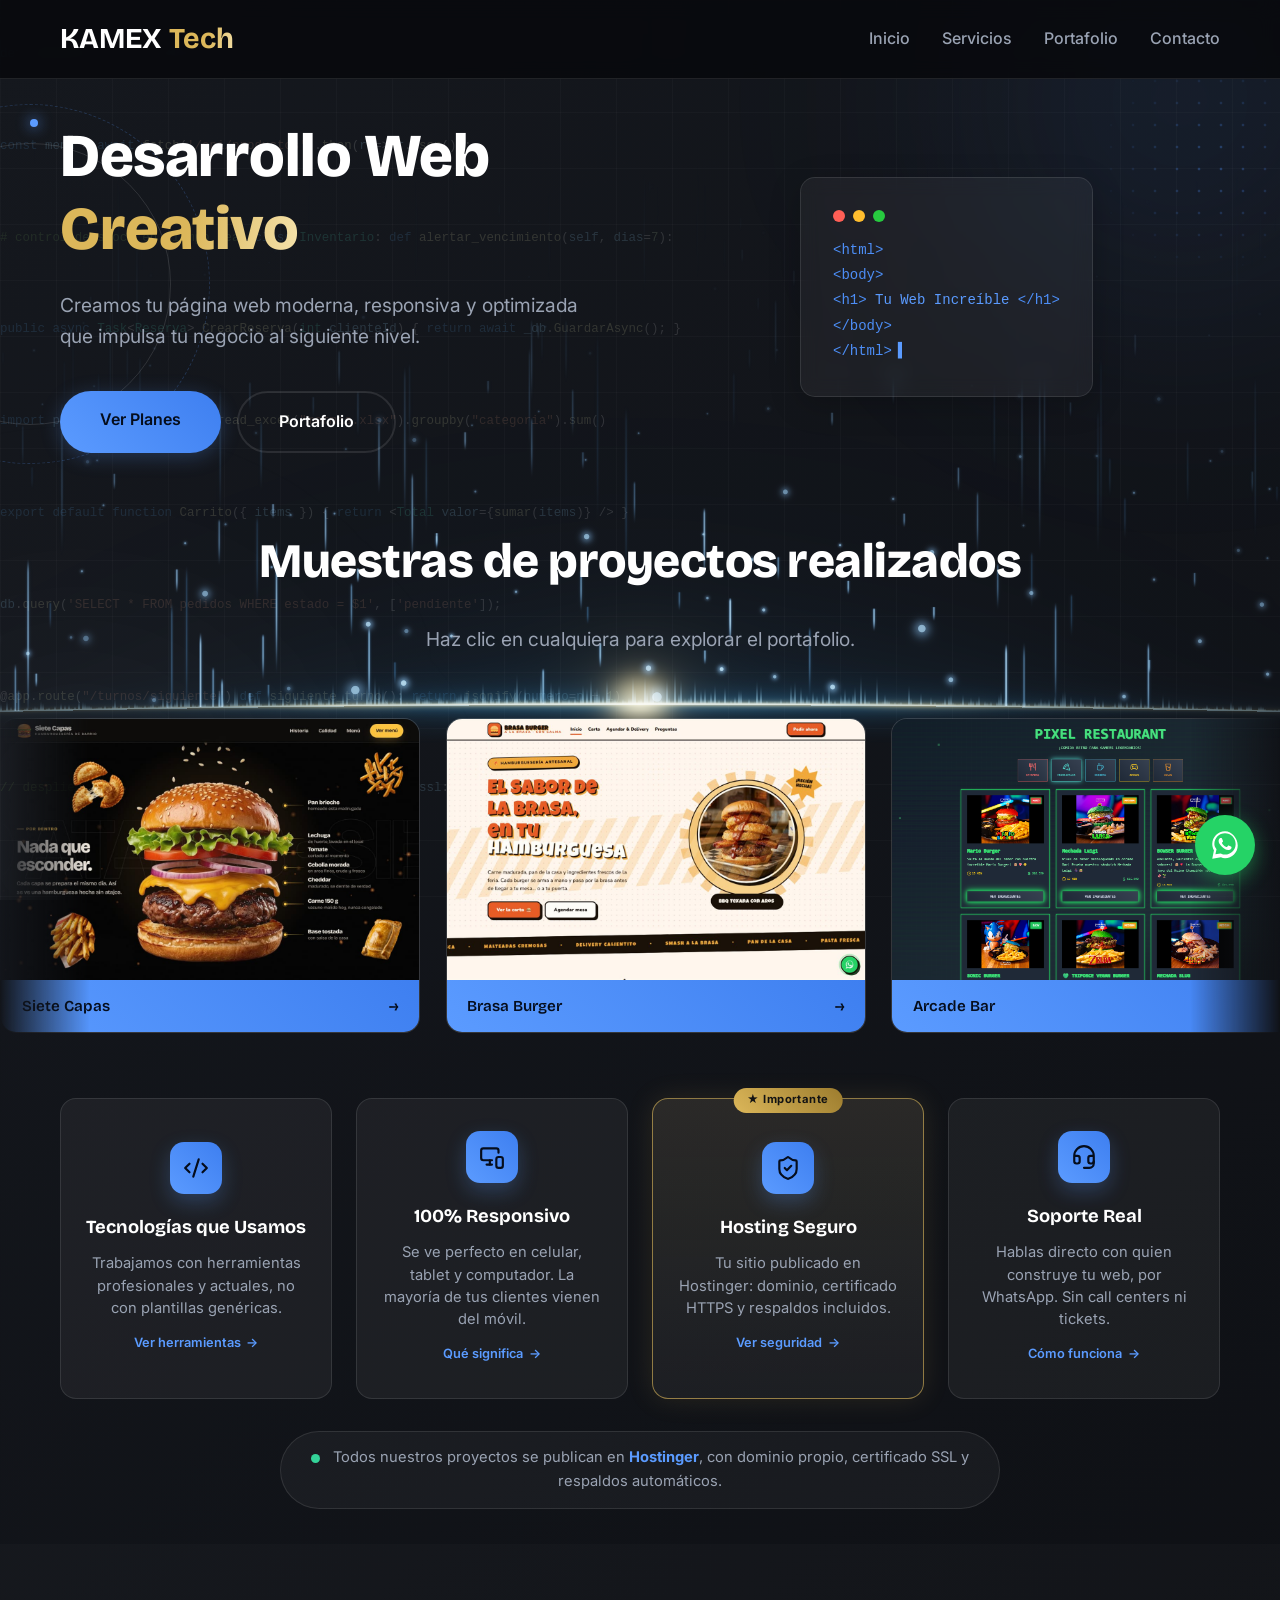
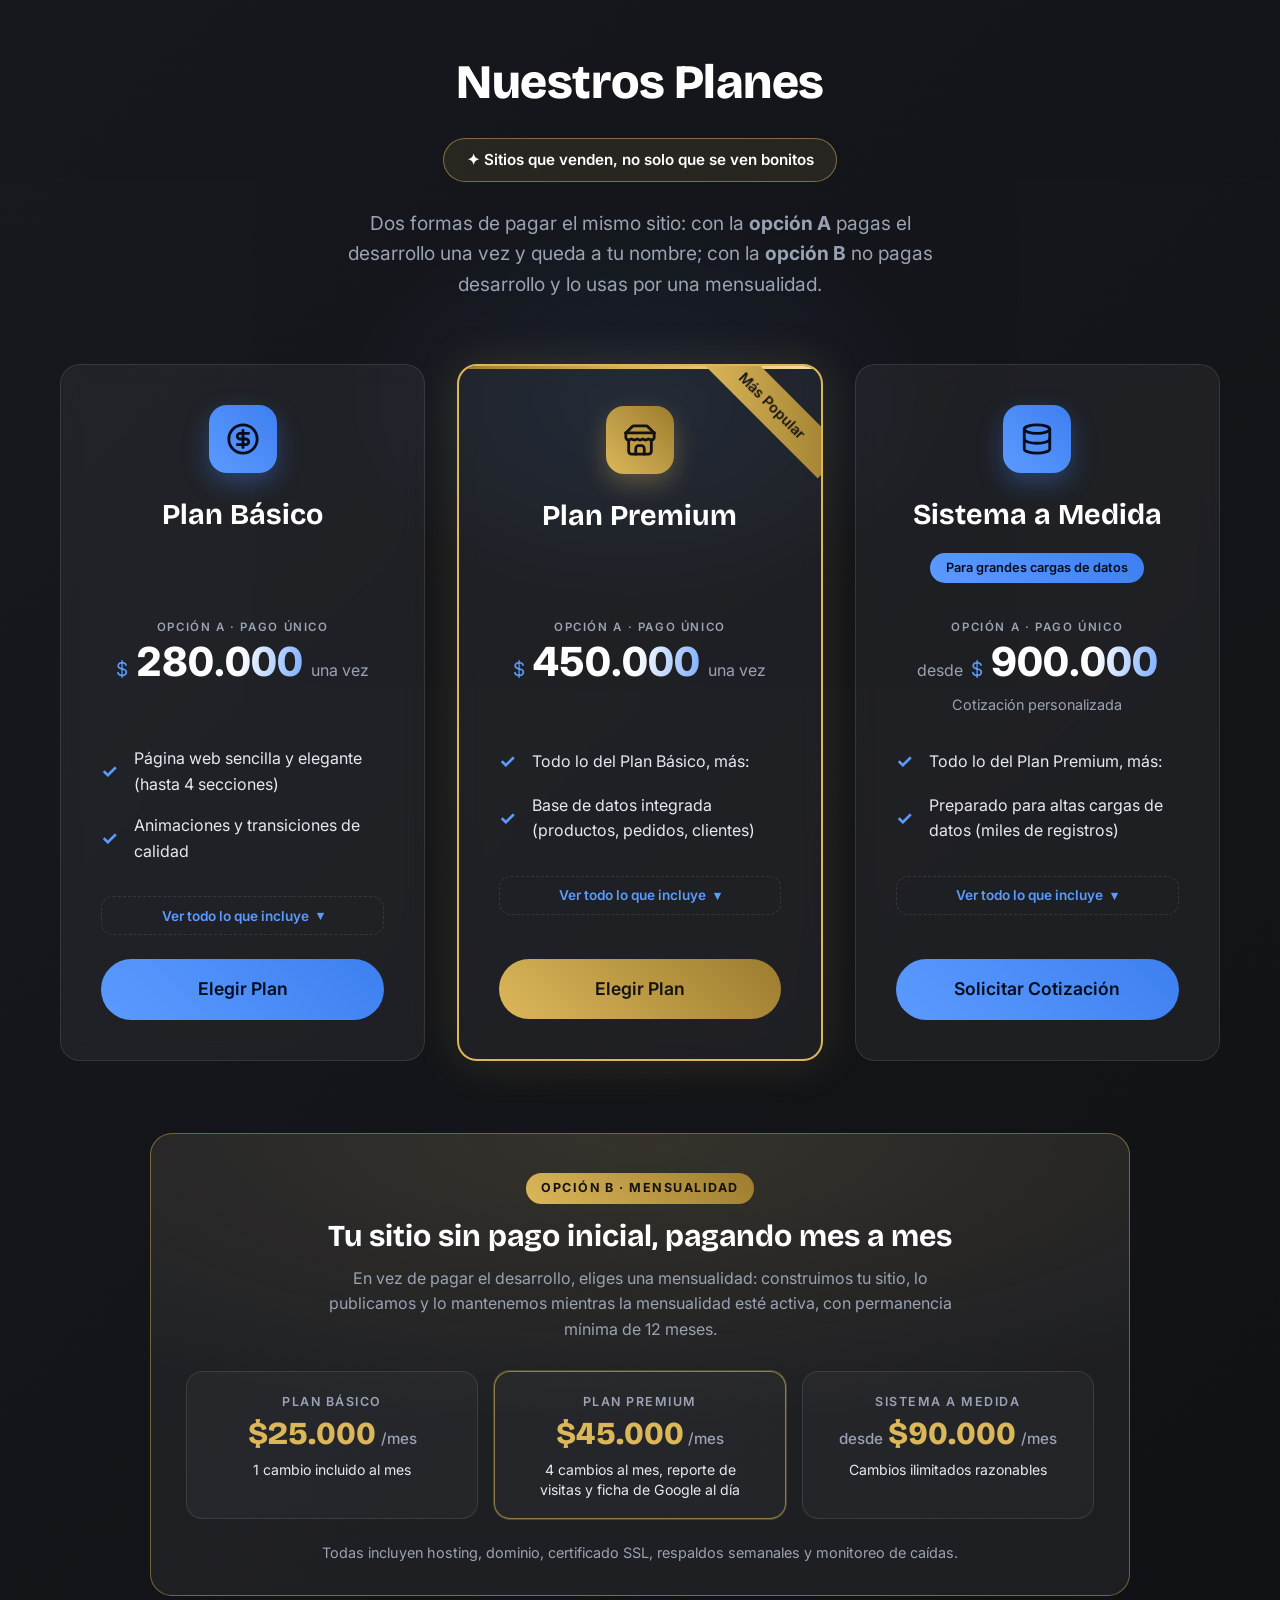
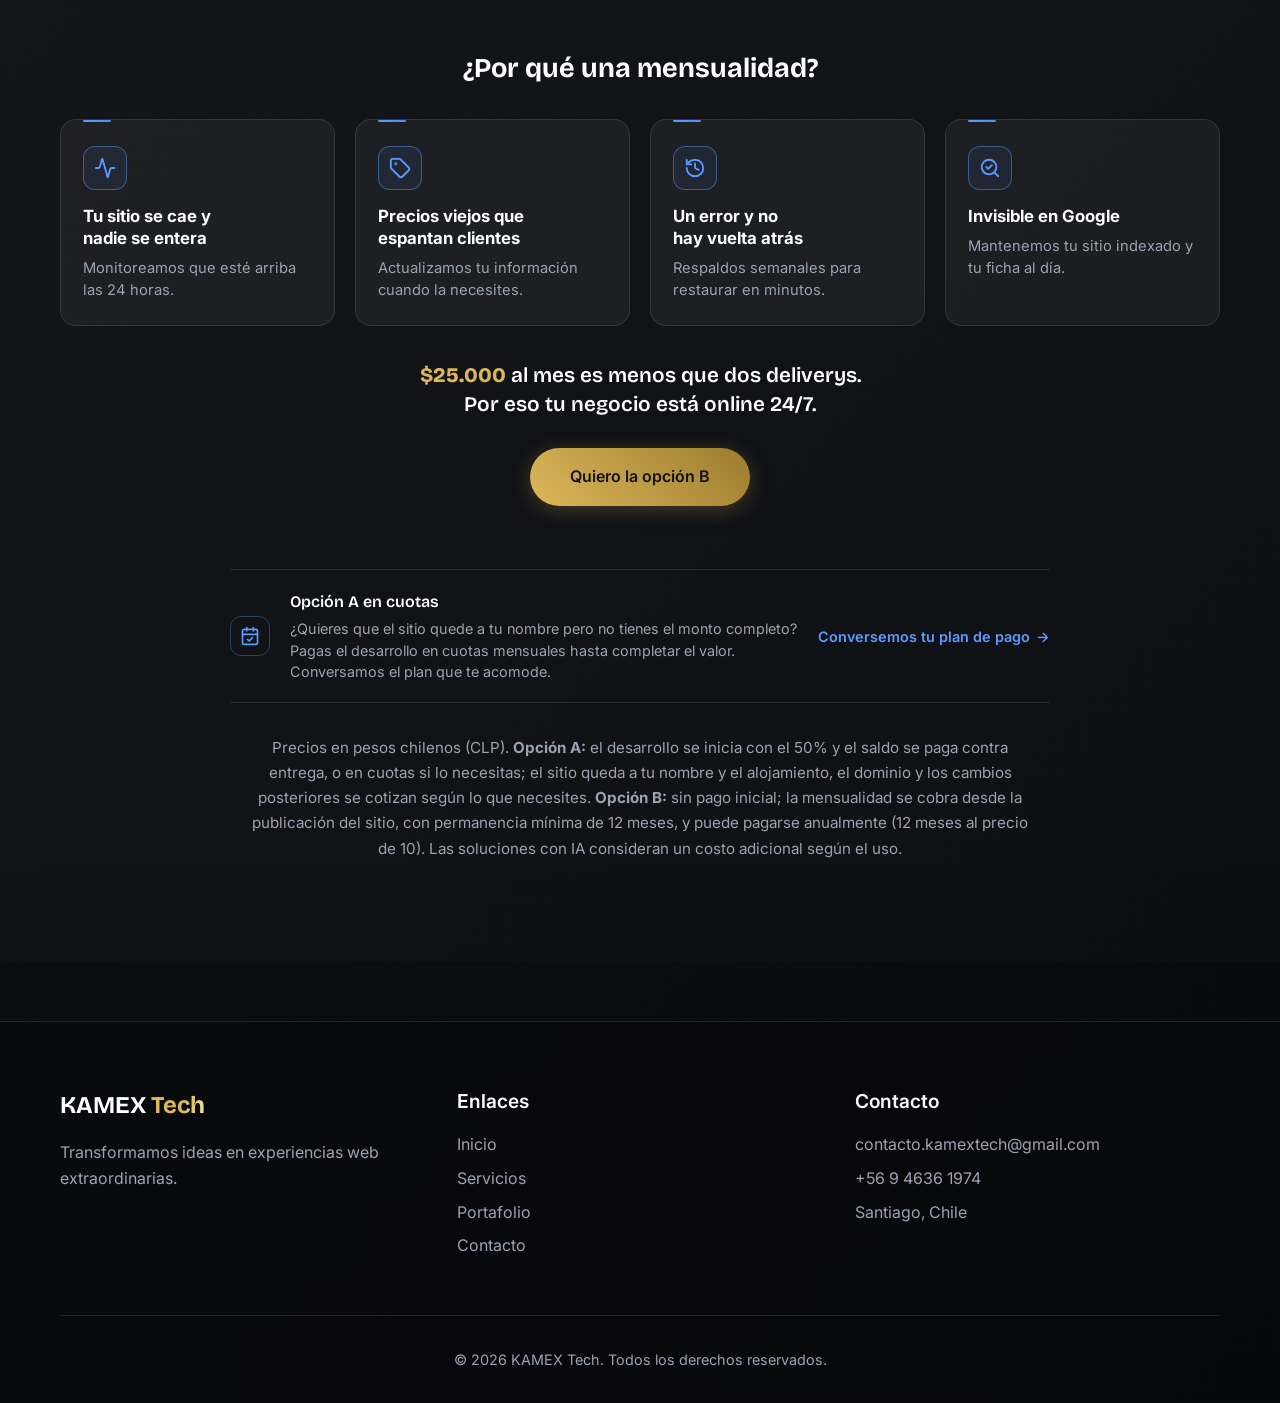
==== commit c61f10ac: "Agregar Siete Capas a la cinta de proyectos del inicio Co-Authored-By: Claude Opus 5.5 <noreply@anth" ====
--- a/index.html
+++ b/index.html
@@ -169,6 +169,10 @@
 				</div>
 				<div class="loop-viewport">
 					<div class="loop-track">
+						<a href="/portfolio#siete-capas" class="loop-card">
+							<div class="loop-img" style="background-image: url('Imagenes portafolio/SieteCapas.jpg');"></div>
+							<span class="loop-label">Siete Capas <span class="arrow">→</span></span>
+						</a>
 						<a href="/portfolio#brasa-burger" class="loop-card">
 							<div class="loop-img" style="background-image: url('Imagenes portafolio/BrasaBurger.jpg');"></div>
 							<span class="loop-label">Brasa Burger <span class="arrow">→</span></span>
@@ -222,6 +226,10 @@
 							<span class="loop-label">Ferretería EL GALPÓN <span class="arrow">→</span></span>
 						</a>
 						<!-- Copia para que el loop sea infinito y sin cortes -->
+						<a href="/portfolio#siete-capas" class="loop-card" aria-hidden="true" tabindex="-1">
+							<div class="loop-img" style="background-image: url('Imagenes portafolio/SieteCapas.jpg');"></div>
+							<span class="loop-label">Siete Capas <span class="arrow">→</span></span>
+						</a>
 						<a href="/portfolio#brasa-burger" class="loop-card" aria-hidden="true" tabindex="-1">
 							<div class="loop-img" style="background-image: url('Imagenes portafolio/BrasaBurger.jpg');"></div>
 							<span class="loop-label">Brasa Burger <span class="arrow">→</span></span>
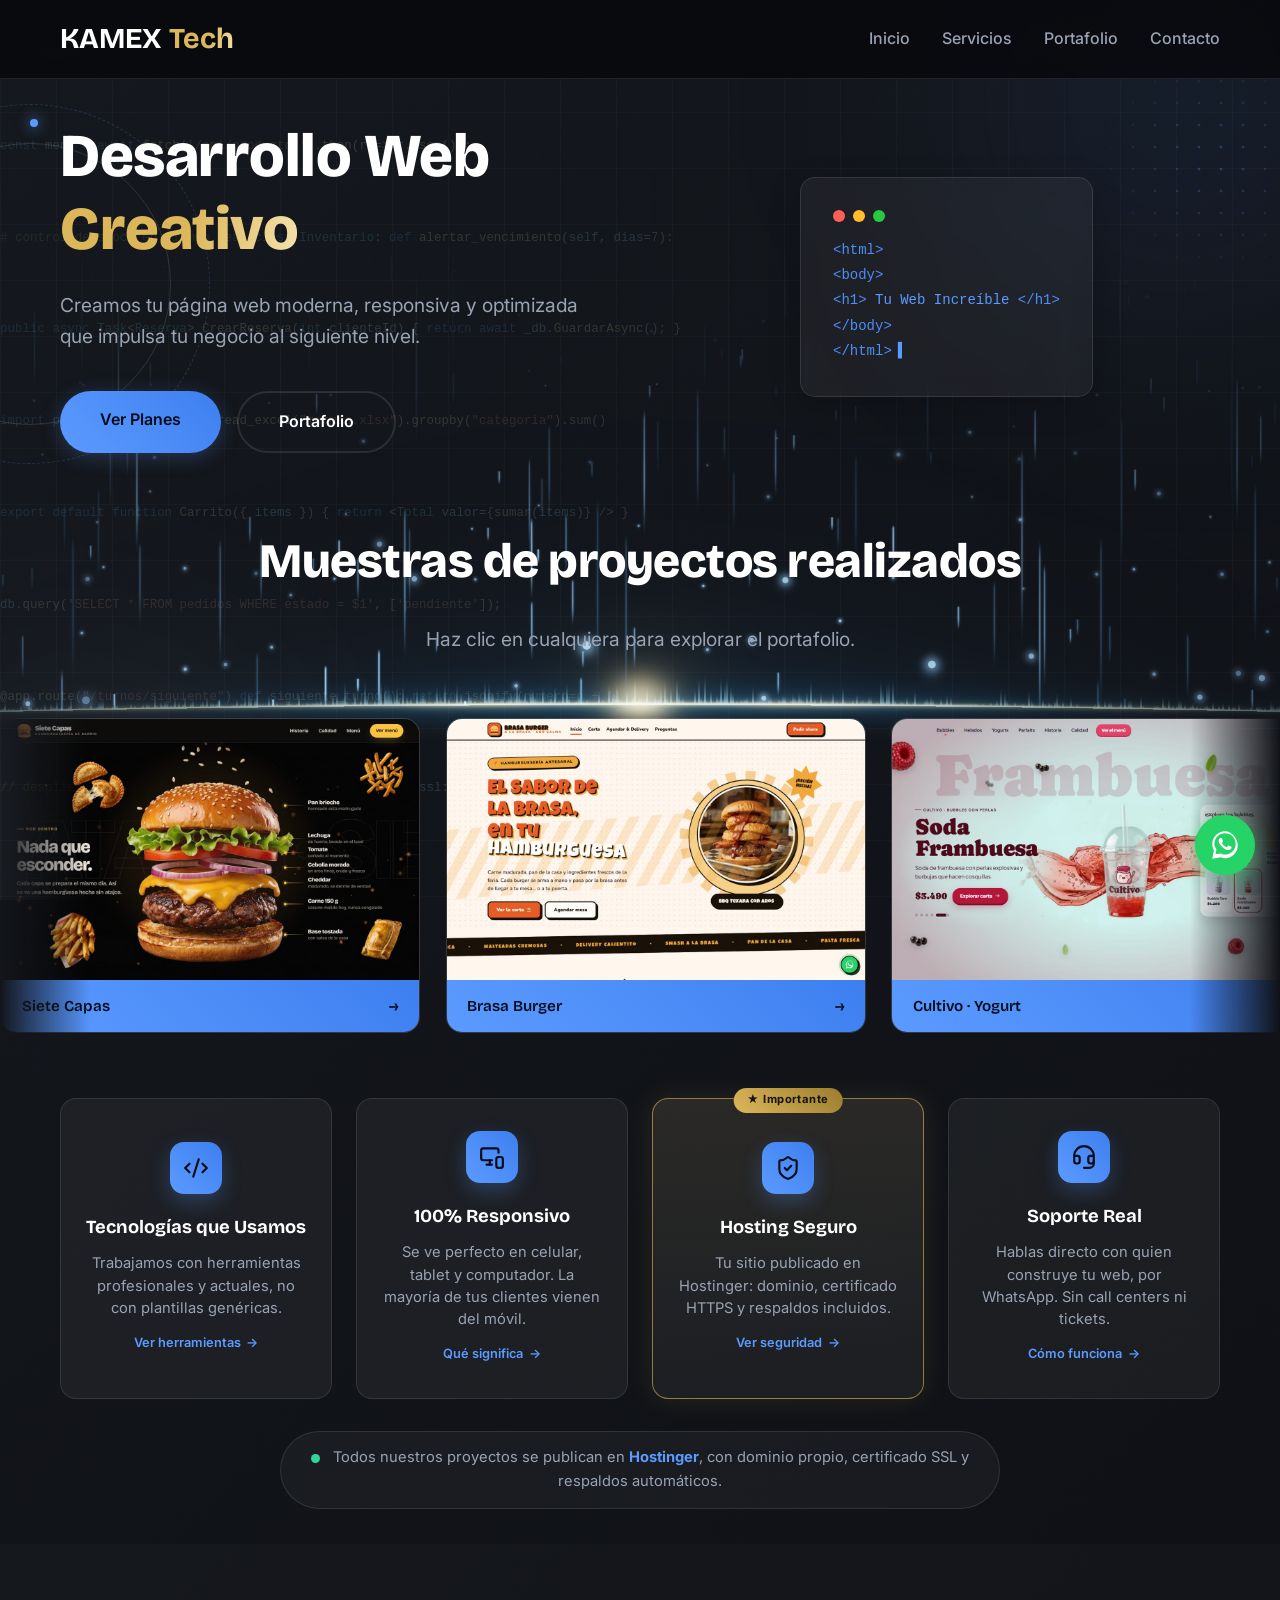
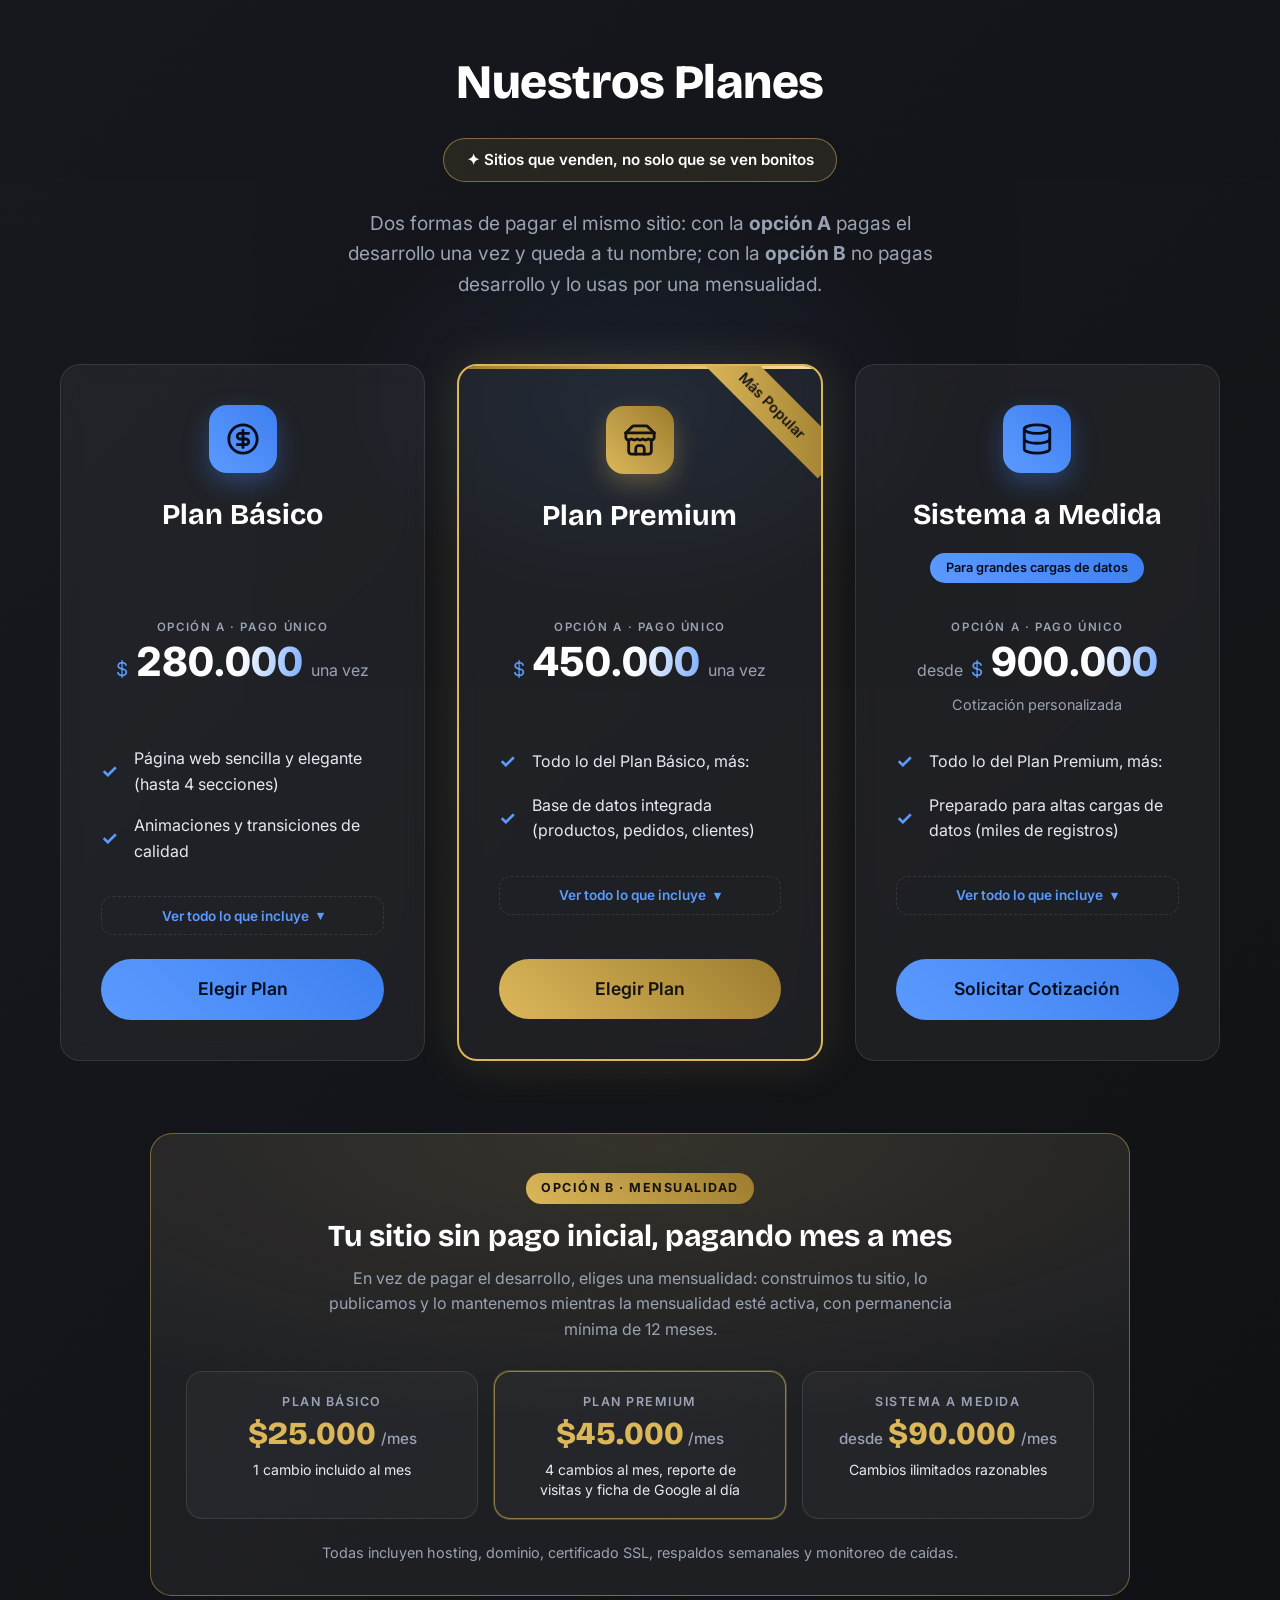
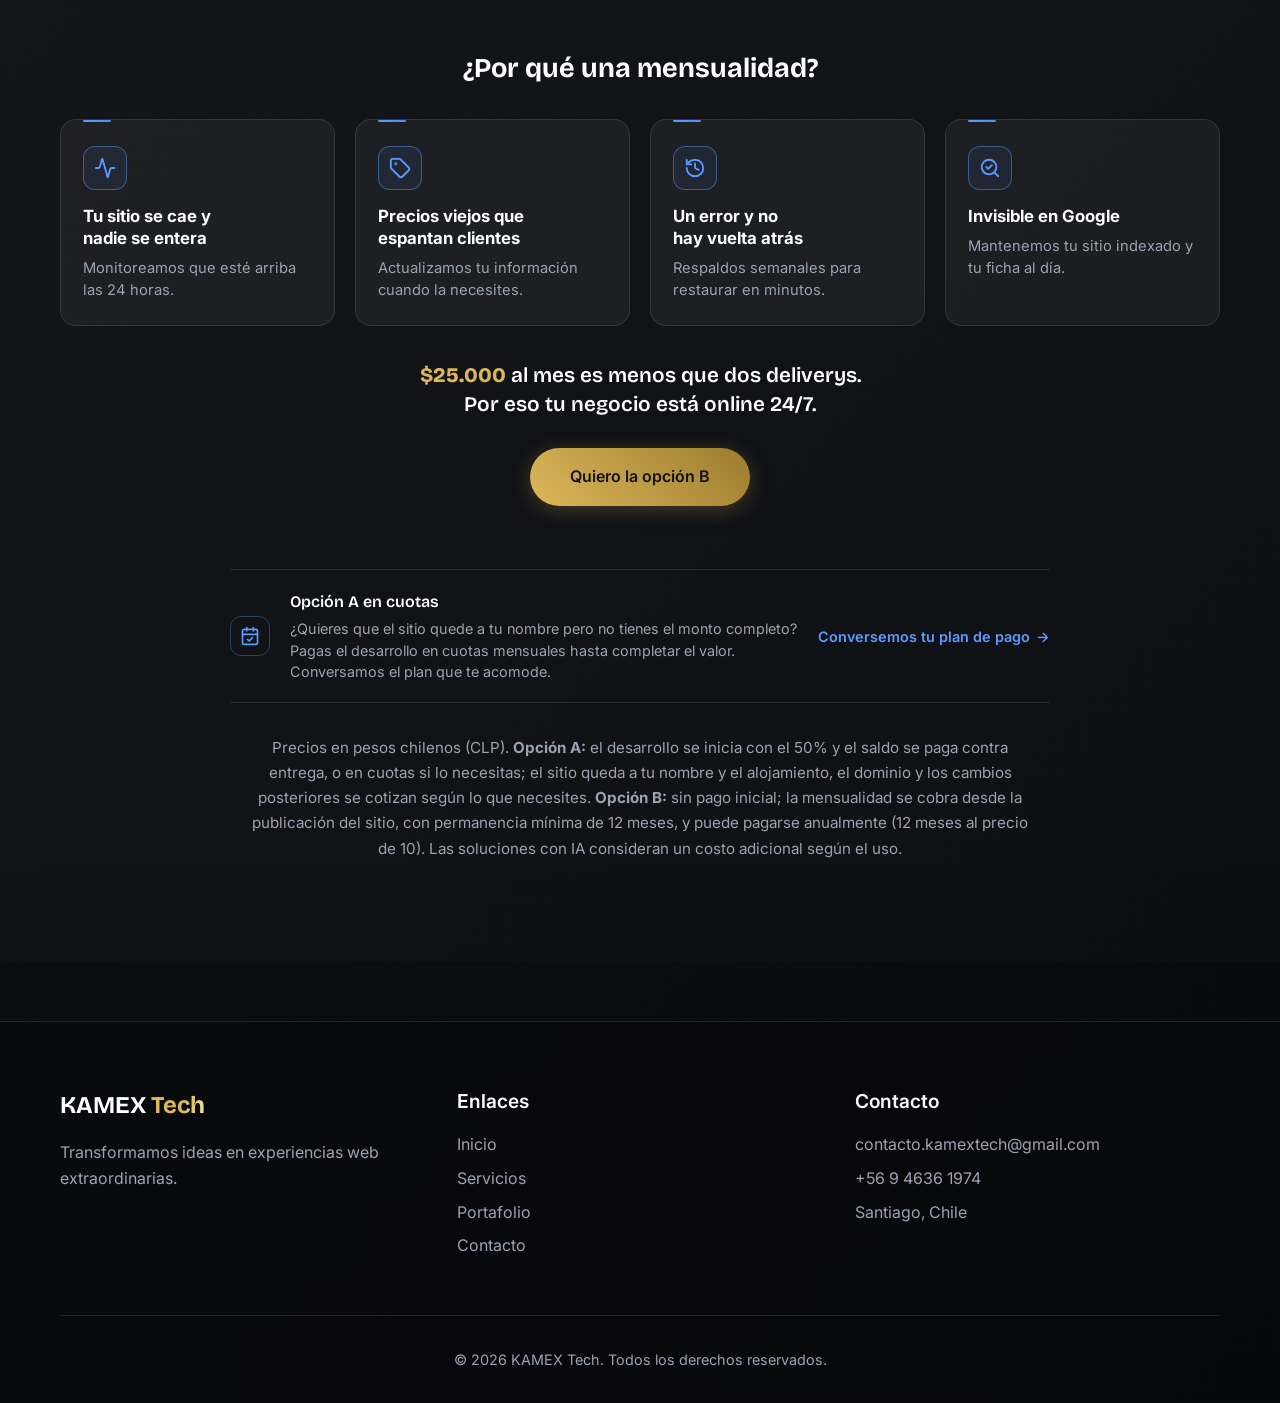
==== commit ca63b97c: "Arreglar toques en celular del portafolio y agregar Cultivo a la cinta - Toda la tarjeta del portafo" ====
--- a/index.html
+++ b/index.html
@@ -100,7 +100,7 @@
 		<link rel="preconnect" href="https://fonts.googleapis.com">
 		<link rel="preconnect" href="https://fonts.gstatic.com" crossorigin>
 		<link href="https://fonts.googleapis.com/css2?family=Inter:wght@400;500;600&family=Bricolage+Grotesque:wght@600;700;800&display=swap" rel="stylesheet">
-		<link rel="stylesheet" href="styles.css?v=20">
+		<link rel="stylesheet" href="styles.css?v=21">
 	</head>
 	<body>
 		<!-- El flujo de código decorativo lo genera script.js (mismo en todas las páginas) -->
@@ -177,6 +177,10 @@
 							<div class="loop-img" style="background-image: url('Imagenes portafolio/BrasaBurger.jpg');"></div>
 							<span class="loop-label">Brasa Burger <span class="arrow">→</span></span>
 						</a>
+						<a href="/portfolio#cultivo" class="loop-card">
+							<div class="loop-img" style="background-image: url('Imagenes portafolio/Cultivo.jpg');"></div>
+							<span class="loop-label">Cultivo · Yogurt <span class="arrow">→</span></span>
+						</a>
 						<a href="/portfolio#arcade-bar" class="loop-card">
 							<div class="loop-img" style="background-image: url('Imagenes portafolio/ArcadeBar.png');"></div>
 							<span class="loop-label">Arcade Bar <span class="arrow">→</span></span>
@@ -233,6 +237,10 @@
 						<a href="/portfolio#brasa-burger" class="loop-card" aria-hidden="true" tabindex="-1">
 							<div class="loop-img" style="background-image: url('Imagenes portafolio/BrasaBurger.jpg');"></div>
 							<span class="loop-label">Brasa Burger <span class="arrow">→</span></span>
+						</a>
+						<a href="/portfolio#cultivo" class="loop-card" aria-hidden="true" tabindex="-1">
+							<div class="loop-img" style="background-image: url('Imagenes portafolio/Cultivo.jpg');"></div>
+							<span class="loop-label">Cultivo · Yogurt <span class="arrow">→</span></span>
 						</a>
 						<a href="/portfolio#arcade-bar" class="loop-card" aria-hidden="true" tabindex="-1">
 							<div class="loop-img" style="background-image: url('Imagenes portafolio/ArcadeBar.png');"></div>
--- a/styles.css
+++ b/styles.css
@@ -2216,6 +2216,17 @@
 .showcase-card:hover .showcase-btn .arrow {
   transform: translateX(6px);
 }
+/* Toda la tarjeta abre el proyecto: el enlace de la barra se extiende sobre la
+   imagen. Antes, en el celular, tocar la captura (lo más grande) no hacía nada. */
+.showcase-card {
+  position: relative;
+}
+.showcase-btn:not(.disabled)::after {
+  content: '';
+  position: absolute;
+  inset: 0;
+  border-radius: inherit;
+}
 .showcase-btn.disabled {
   background: rgba(var(--tint-rgb), 0.07);
   color: var(--text-muted-color);
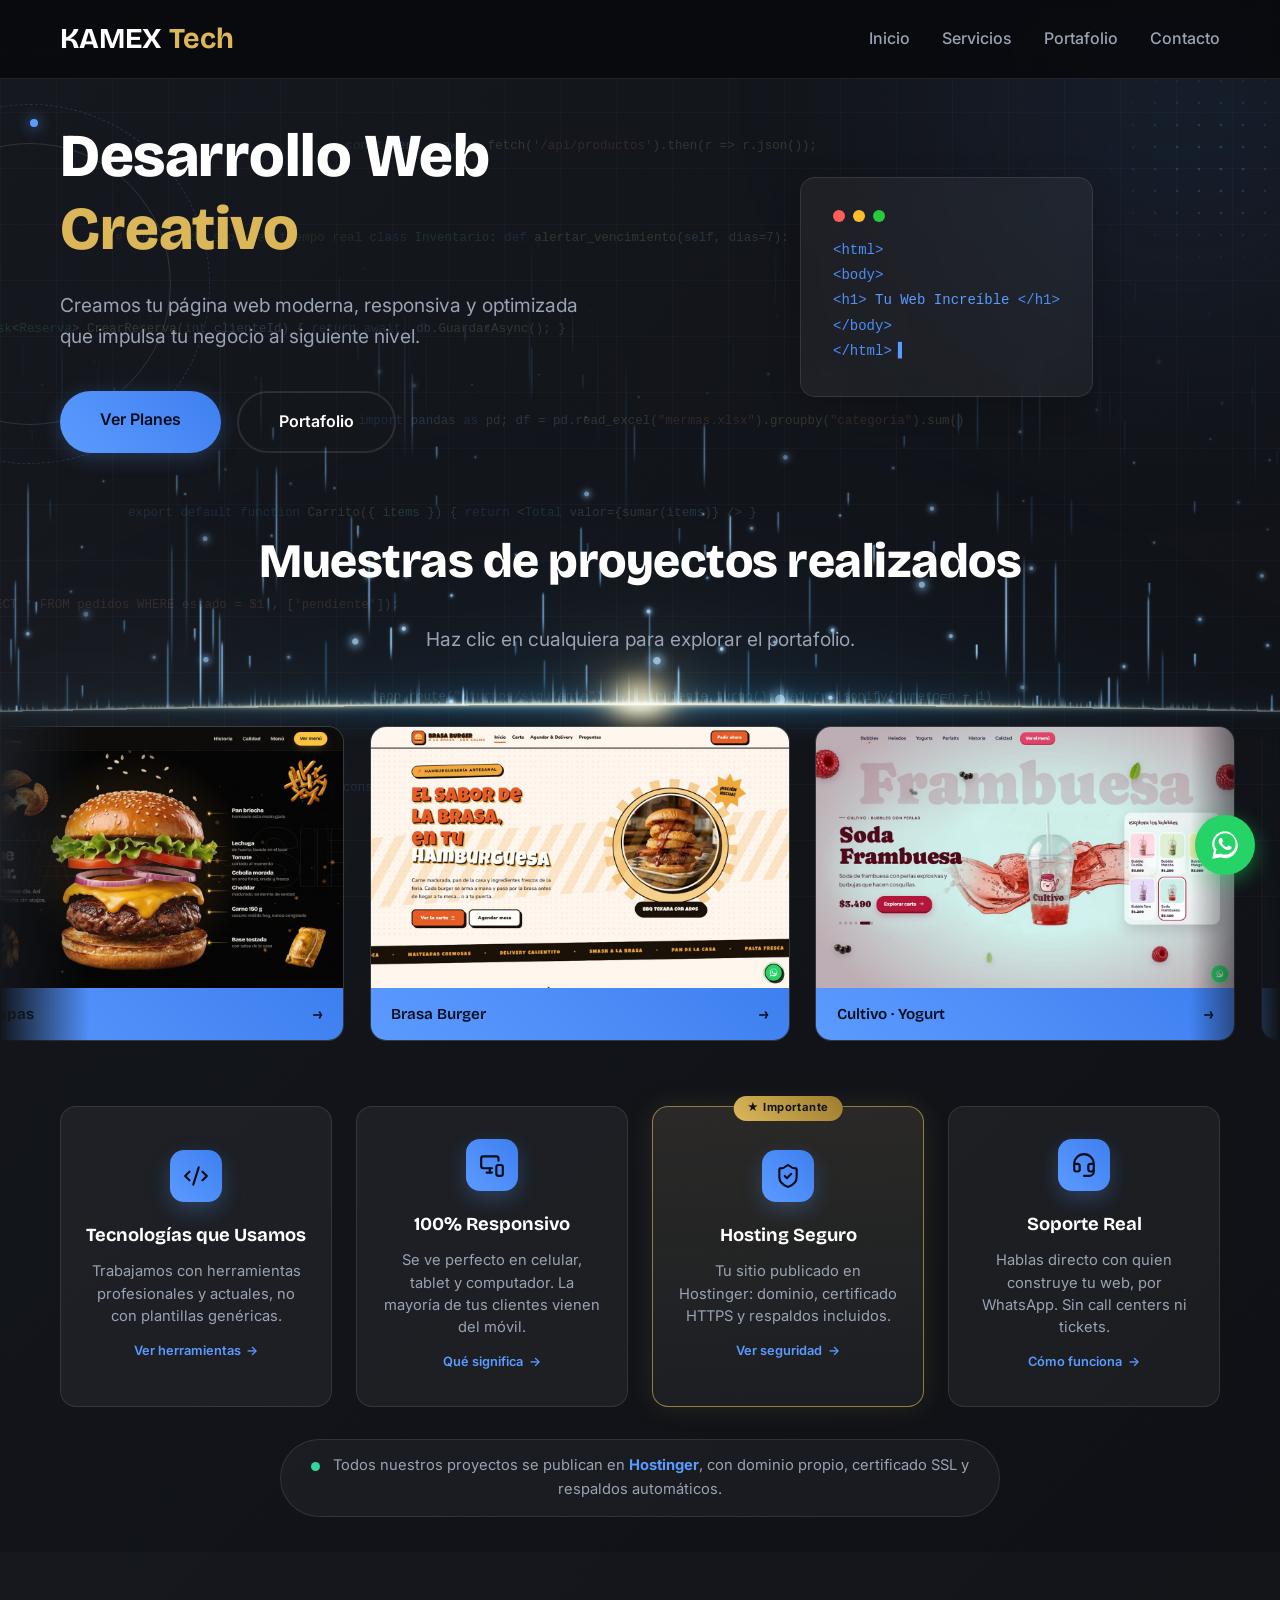
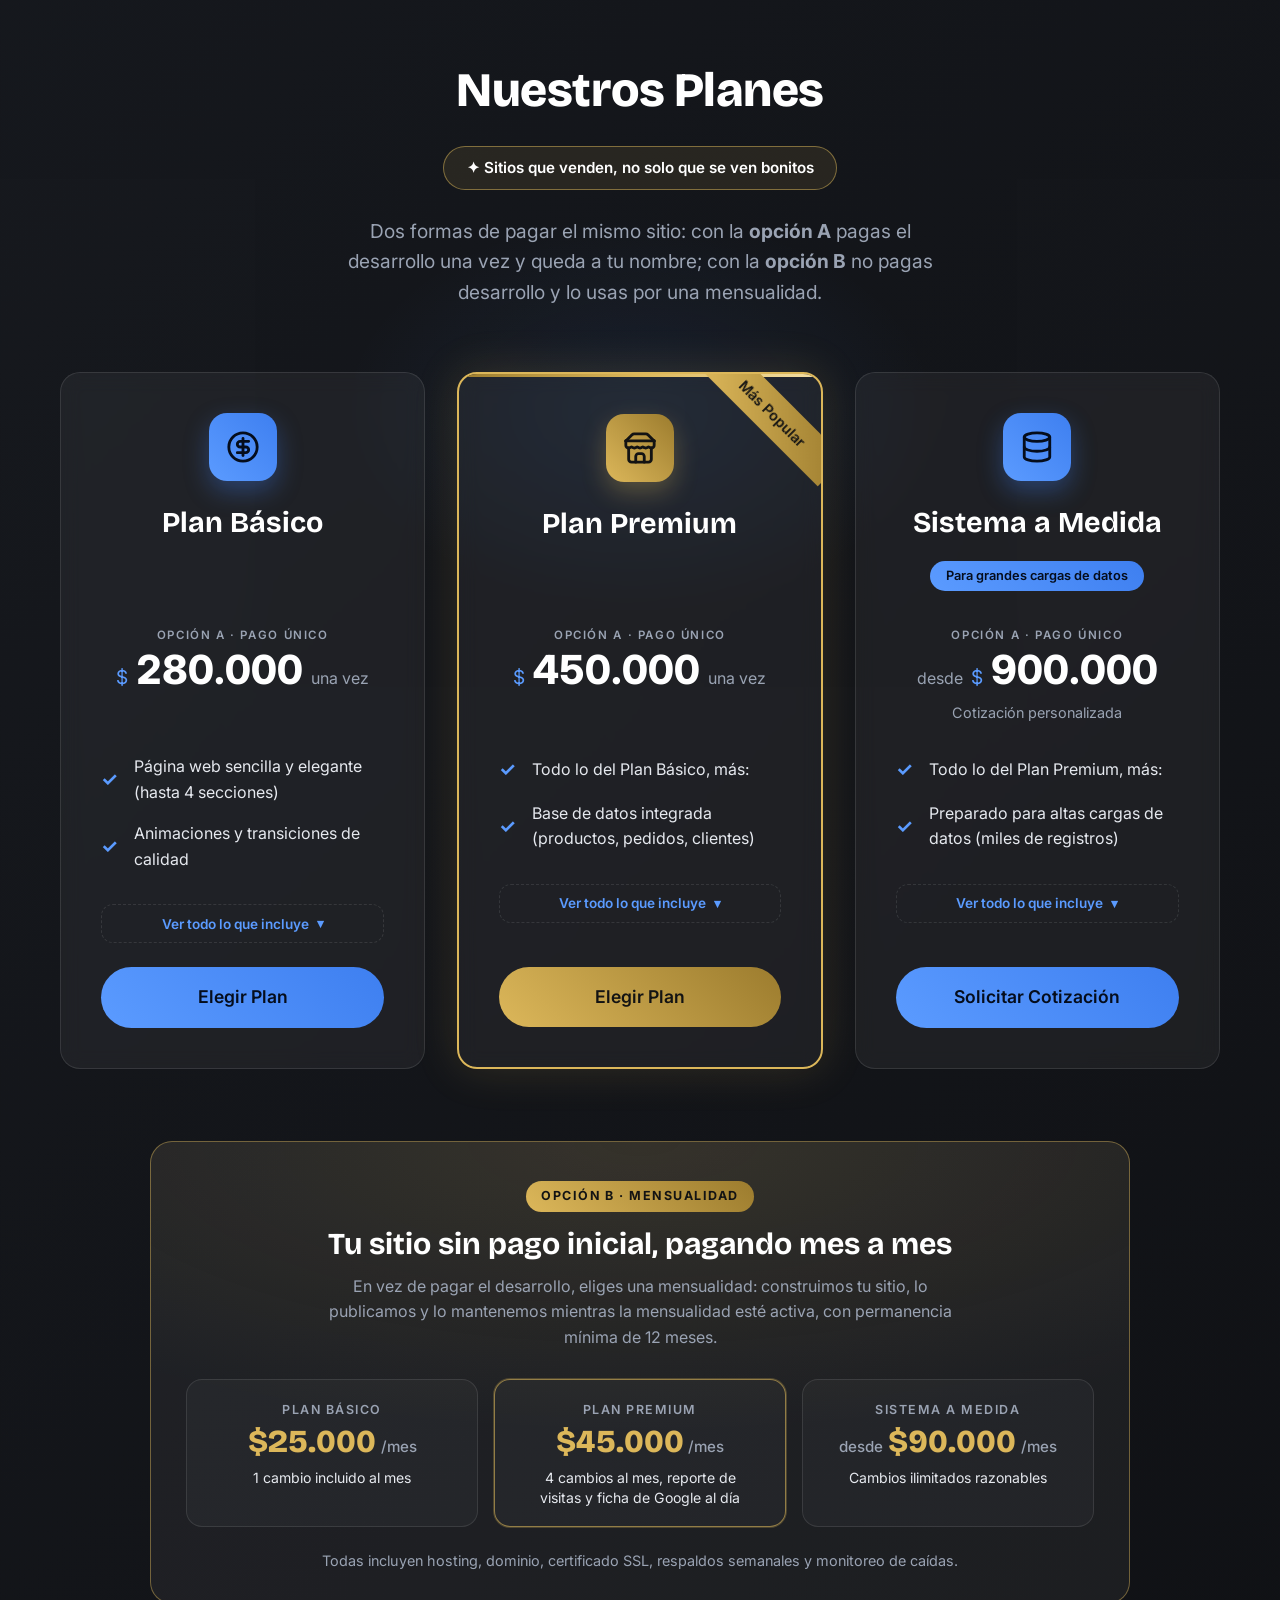
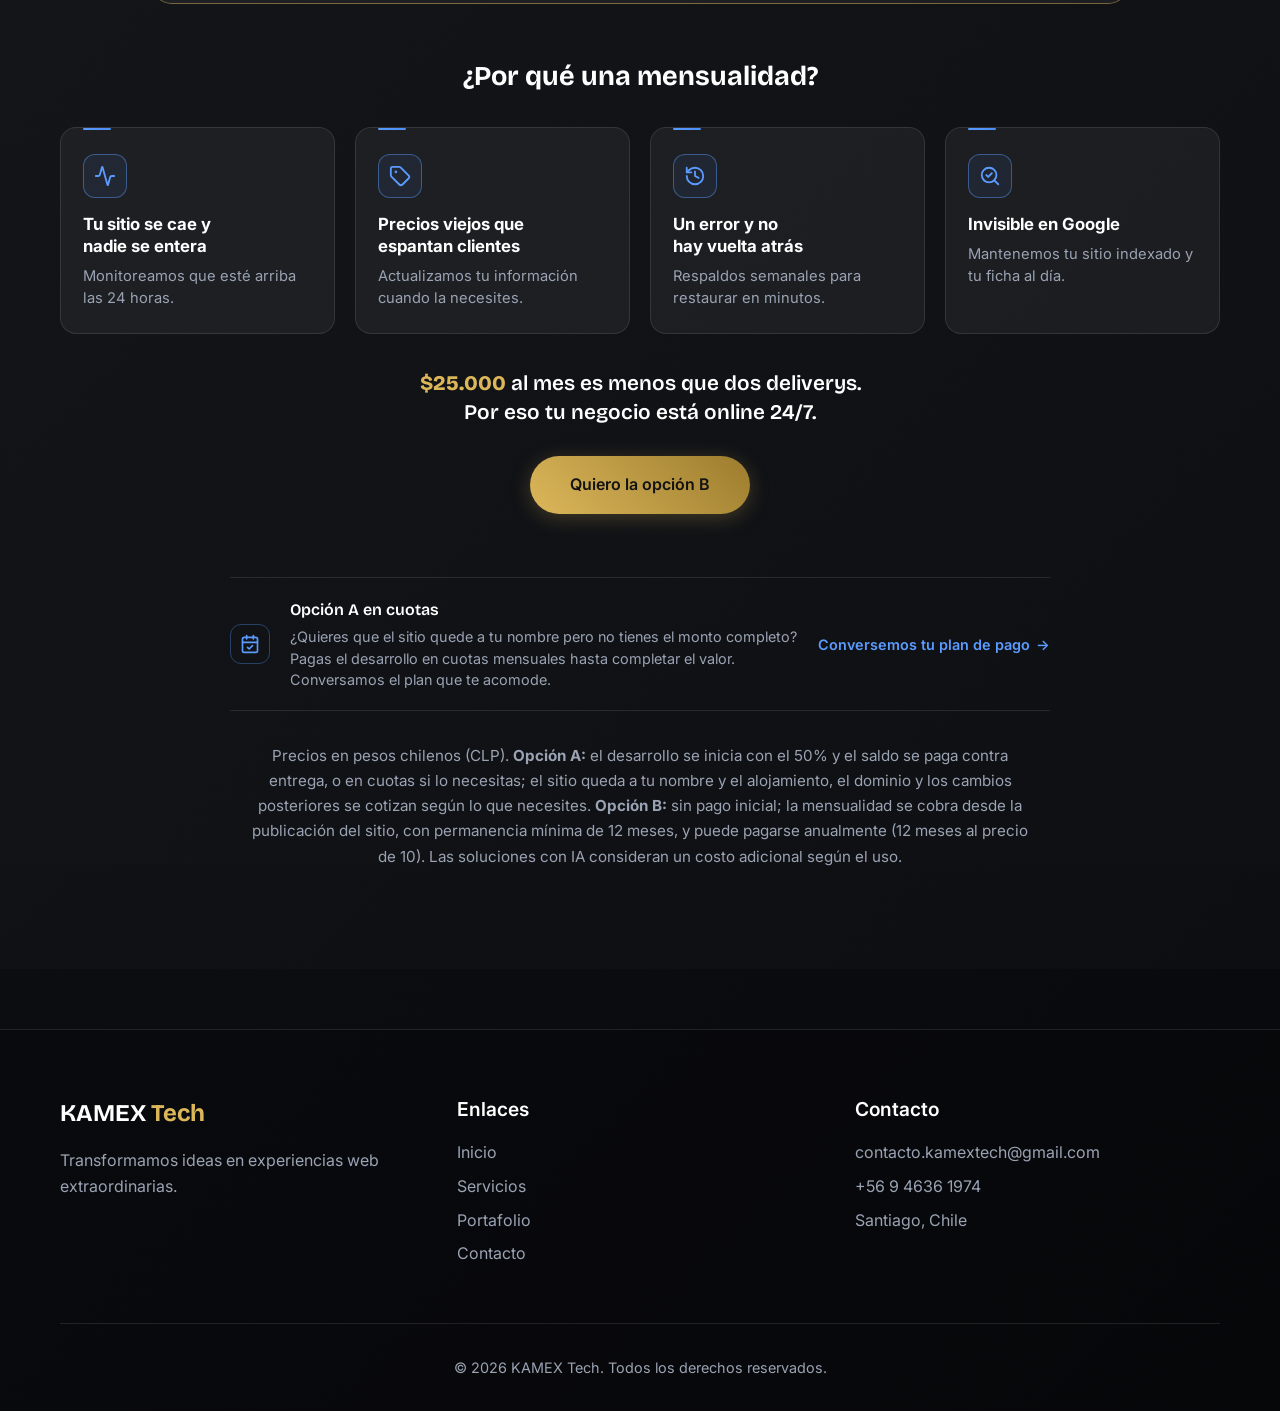
==== commit c26ff4ad: "Quitar efectos animados de los textos y hacer la cinta deslizable con el dedo - Textos dorados ("Cre" ====
--- a/index.html
+++ b/index.html
@@ -100,7 +100,7 @@
 		<link rel="preconnect" href="https://fonts.googleapis.com">
 		<link rel="preconnect" href="https://fonts.gstatic.com" crossorigin>
 		<link href="https://fonts.googleapis.com/css2?family=Inter:wght@400;500;600&family=Bricolage+Grotesque:wght@600;700;800&display=swap" rel="stylesheet">
-		<link rel="stylesheet" href="styles.css?v=21">
+		<link rel="stylesheet" href="styles.css?v=22">
 	</head>
 	<body>
 		<!-- El flujo de código decorativo lo genera script.js (mismo en todas las páginas) -->
@@ -599,6 +599,6 @@
 
 		<script src="fondo-lineas.js?v=2"></script>
 		<script src="precios.js?v=2"></script>
-		<script src="script.js?v=17"></script>
+		<script src="script.js?v=18"></script>
 	</body>
 </html>
--- a/styles.css
+++ b/styles.css
@@ -64,30 +64,13 @@
 }
 
 
-/* El dorado se mantiene fijo en todo el sitio (ya no alterna con plata).
-   El brillo metálico lo sigue aportando metalSweep más abajo. */
+/* El dorado se mantiene fijo en todo el sitio (ya no alterna con plata). */
 
 /* ===== Brillo / reflejo metálico ===== */
-/* Barrido de luz que recorre textos dorados o plateados */
-@keyframes metalSweep {
-  0%   { background-position: 200% center; }
-  100% { background-position: -200% center; }
-}
-
+
+/* Textos destacados: color fijo, sin reflejo animado (rinde mejor en celulares) */
 .metal-shine {
-  background-image: linear-gradient(
-    100deg,
-    var(--primary-color) 20%,
-    var(--shine-soft) 38%,
-    var(--shine) 46%,
-    var(--primary-color) 62%
-  );
-  background-size: 250% auto;
-  background-clip: text;
-  -webkit-background-clip: text;
-  -webkit-text-fill-color: transparent;
-  color: transparent;
-  animation: metalSweep 4.5s linear infinite;
+  color: var(--primary-color);
 }
 
 /* Reflejo que cruza los íconos y bloques con fondo metálico */
@@ -250,13 +233,7 @@
   font-family: 'Fira Code', 'Consolas', 'Courier New', monospace;
   font-size: 0.78rem;
   opacity: 0.16;
-  will-change: transform;
-  animation: codeDrift linear infinite;
-}
-
-@keyframes codeDrift {
-  from { transform: translateX(-100%); }
-  to   { transform: translateX(100vw); }
+  /* Quieto: antes se desplazaba sin parar y gastaba rendimiento en celulares */
 }
 
 /* Colores tipo editor (Visual Studio Code) */
@@ -503,66 +480,19 @@
   letter-spacing: -0.5px;
   margin-bottom: 1.5rem;
   color: var(--heading-color);
-  animation: fadeUp 0.8s cubic-bezier(0.22, 1, 0.36, 1) both;
 }
 
 .gradient-text {
   color: var(--accent-color);
-  /* Reflejo metálico recorriendo la palabra destacada del título */
-  background-image: linear-gradient(
-    100deg,
-    var(--primary-color) 22%,
-    var(--shine-soft) 40%,
-    var(--shine) 47%,
-    var(--primary-color) 64%
-  );
-  background-size: 250% auto;
-  background-clip: text;
-  -webkit-background-clip: text;
-  -webkit-text-fill-color: transparent;
-  animation: metalSweep 4.5s linear infinite;
-}
-
-/* El acento del logo comparte el mismo reflejo, manteniendo su dorado fijo */
-.logo-accent {
-  background-image: linear-gradient(
-    100deg,
-    var(--accent-color) 25%,
-    var(--shine-soft) 42%,
-    var(--shine) 48%,
-    var(--accent-color) 66%
-  );
-  background-size: 250% auto;
-  background-clip: text;
-  -webkit-background-clip: text;
-  -webkit-text-fill-color: transparent;
-  animation: metalSweep 5s linear infinite;
-}
-
-/* Los números y precios metálicos también reflejan */
+}
+
+/* Precios: color fijo, sin reflejo animado */
 .amount,
 .quote-total strong {
-  background-image: linear-gradient(
-    100deg,
-    var(--heading-color) 25%,
-    var(--primary-color) 45%,
-    var(--heading-color) 65%
-  );
-  background-size: 250% auto;
-  background-clip: text;
-  -webkit-background-clip: text;
-  -webkit-text-fill-color: transparent;
-  animation: metalSweep 6s linear infinite;
+  color: var(--heading-color);
 }
 
 @media (prefers-reduced-motion: reduce) {
-  .gradient-text,
-  .logo-accent,
-  .amount,
-  .quote-total strong,
-  .metal-shine {
-    animation: none;
-  }
   .metal-gloss::after { display: none; }
 }
 
@@ -571,7 +501,6 @@
   color: var(--text-muted-color);
   margin-bottom: 2.5rem;
   line-height: 1.6;
-  animation: fadeUp 0.8s 0.15s cubic-bezier(0.22, 1, 0.36, 1) both;
 }
 
 .hero-buttons {
@@ -717,12 +646,6 @@
   content: '▍';
   margin-left: 6px;
   color: var(--primary-color);
-  animation: blink 1.1s steps(1) infinite;
-}
-@keyframes blink {
-  50% {
-    opacity: 0;
-  }
 }
 
 /* General Section Styling */
@@ -1891,8 +1814,7 @@
   line-height: 1;
 }
 .quote-total__item strong.cambio {
-  /* Se suma al barrido metálico de los precios, sin apagarlo */
-  animation: montoCambia 0.4s cubic-bezier(0.22, 1, 0.36, 1), metalSweep 6s linear infinite;
+  animation: montoCambia 0.4s cubic-bezier(0.22, 1, 0.36, 1);
 }
 @keyframes montoCambia {
   from { opacity: 0.35; transform: translateY(5px); }
@@ -2090,6 +2012,22 @@
 }
 .loop-viewport:hover .loop-track {
   animation-play-state: paused;
+}
+/* Con JavaScript la cinta se puede deslizar con el dedo (o el trackpad) y
+   avanza sola despacio; script.js mueve el scroll en vez de la animación CSS. */
+.loop-viewport.loop-js {
+  overflow-x: auto;
+  overflow-y: hidden;
+  padding-top: 8px;
+  margin-top: 0;
+  scrollbar-width: none;
+  overscroll-behavior-x: contain;
+}
+.loop-viewport.loop-js::-webkit-scrollbar {
+  display: none;
+}
+.loop-viewport.loop-js .loop-track {
+  animation: none;
 }
 .loop-card {
   display: block;
@@ -2923,13 +2861,9 @@
    del inicio, el plan más popular, lo "Importante" y la opción B.
    Si se usa en más lugares pierde fuerza.
    ============================================================ */
-.logo-accent {
-  color: var(--gold);
-  background-image: linear-gradient(100deg, var(--gold) 25%, var(--gold-soft) 42%, #ffffff 48%, var(--gold) 66%);
-}
+.logo-accent,
 .gradient-text {
   color: var(--gold);
-  background-image: linear-gradient(100deg, var(--gold) 22%, var(--gold-soft) 40%, #ffffff 47%, var(--gold) 64%);
 }
 
 .plans-badge {
